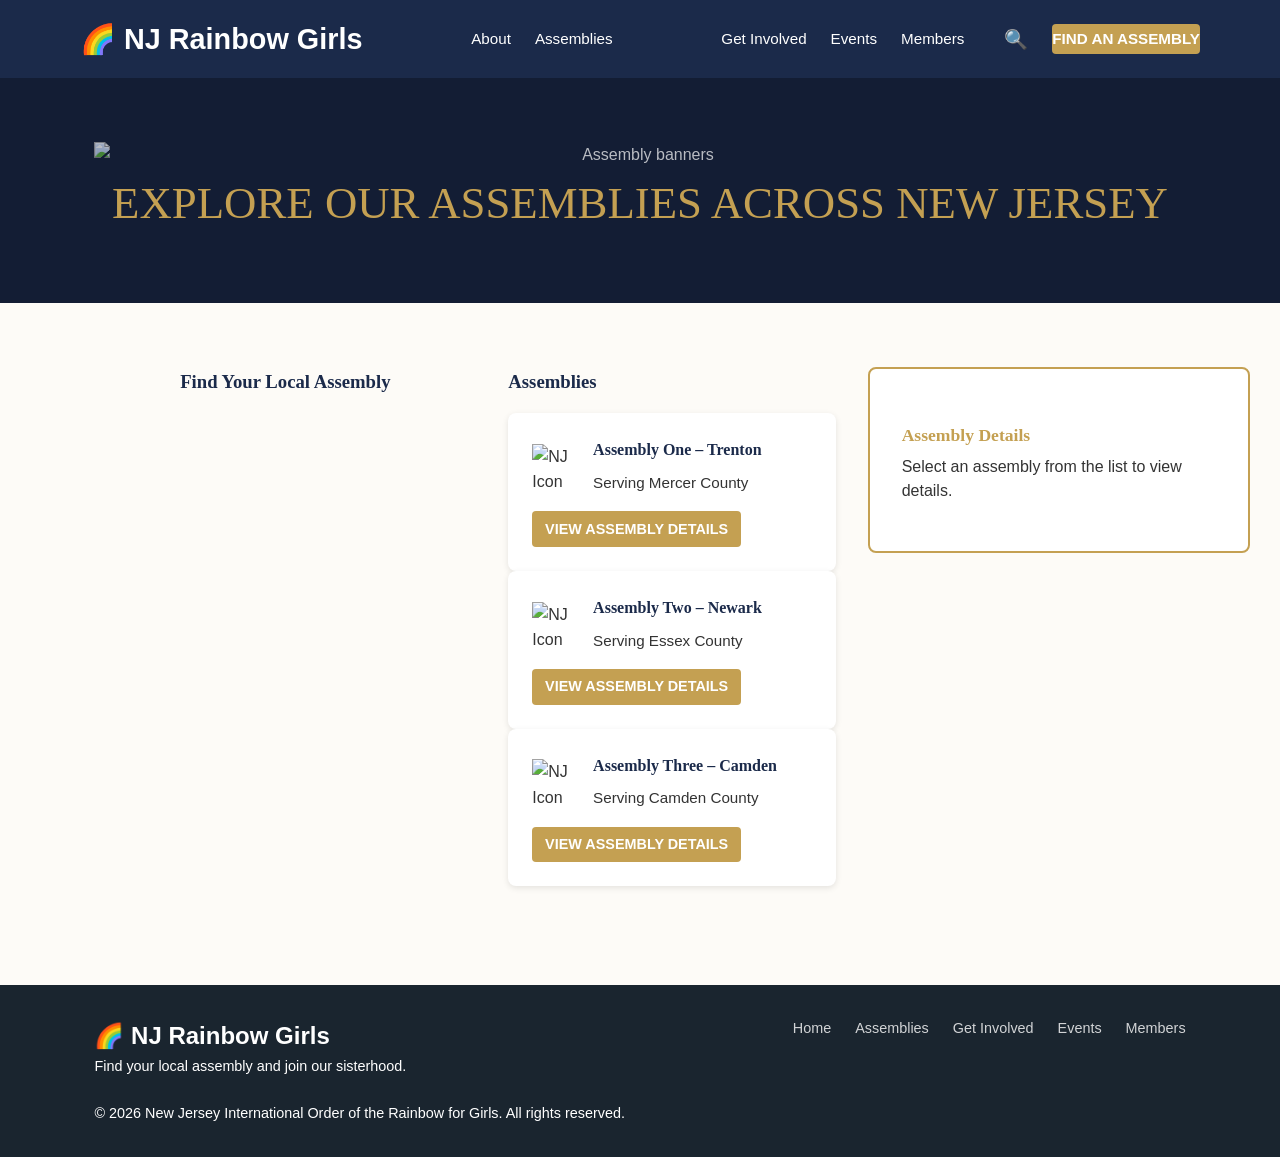
==== assemblies.html @ 9fe661dd "Add CSS design system, index.html, assemblies.html, get-involved.html, events.html with replication " ====
<!DOCTYPE html>
<!--
Page: Assemblies Directory ("Explore Our Assemblies Across New Jersey")
Purpose: This file contains the HTML structure for the Assemblies page.
How to replicate in Squarespace 7.1:
1. Header: Same as global header (navy background, centered logo, split nav, search, gold CTA button).
2. Hero Banner: Full Bleed section with background image (assembly banners). Overlay text: Heading 1, serif, gold, centered.
3. Interactive Directory Dashboard: Add a Blank section with 3-column grid (Fluid Engine).
   - Column 1 (35% width): Embed Block. Paste the Mapme iframe code.
   - Column 2 (30% width): Add a stack of Assembly Cards. Each card: Shape Block (white) containing:
        * Image Block (state icon, left-aligned)
        * Text Block (Assembly name, Heading 3, navy)
        * Text Block (location, body, gray)
        * Button Block (gold CTA, "VIEW ASSEMBLY DETAILS")
   - Column 3 (35% width): Shape Block (white background, 2px gold border, rounded corners, padding) containing:
        * Text Blocks for each detail section (THEME, MOTTO, MEETING INFO, SERVICE PROJECTS, CONTACT INFO) with headings (Heading 2 or 3, gold) and body text (gray).
        * Button Block (gold CTA, "JOIN THE JOURNEY") at the bottom.
4. Footer: Same as global footer (dark slate background, white text, logo, nav links, copyright).
5. Mobile: In Fluid Engine mobile editor, stack columns in order: Map -> Assembly Cards -> Details Panel, each 100% width.
-->
<html lang="en">
<head>
<meta charset="UTF-8">
<title>Assemblies Directory – New Jersey International Order of the Rainbow for Girls</title>
<meta name="viewport" content="width=device-width, initial-scale=1.0">
<link rel="stylesheet" href="css/main.css">
</head>
<body>
<header class="site-header">
  <div class="container header-content">
    <div class="logo">
      <span>🌈</span> NJ Rainbow Girls
    </div>
    <nav class="nav-left">
      <a href="index.html">About</a>
      <a href="assemblies.html">Assemblies</a>
    </nav>
    <nav class="nav-right">
      <a href="get-involved.html">Get Involved</a>
      <a href="events.html">Events</a>
      <a href="member-portal.html">Members</a>
      <button class="search-toggle" aria-label="Search">🔍</button>
      <a href="assemblies.html" class="cta-btn">FIND AN ASSEMBLY</a>
    </nav>
  </div>
</header>

<!-- Hero Banner -->
<section class="hero-banner">
  <div class="container">
    <img src="https://source.unsplash.com/random/1600x900?banner,assembly" alt="Assembly banners">
    <div class="hero-title">EXPLORE OUR ASSEMBLIES ACROSS NEW JERSEY</div>
  </div>
</section>

<!-- Interactive Directory Dashboard -->
<section class="section">
  <div class="container">
    <div class="grid-3">
      <!-- Column 1: Mapme Embed -->
      <div>
        <h3 class="mb-2 text-center">Find Your Local Assembly</h3>
        <iframe src="https://viewer.mapme.com/17d68550-7d54-4e70-819b-ab59aa4b1aad"
                width="100%" height="500" style="border:none;" title="Mapme Assembly Locations"></iframe>
      </div>
      
      <!-- Column 2: Assembly Cards -->
      <div>
        <h3 class="mb-2">Assemblies</h3>
        <!-- Repeat for each assembly -->
        <div class="card mb-3">
          <div style="display:flex; align-items:center; gap:0.8rem;">
            <img src="https://via.placeholder.com/48?text=NJ" alt="NJ Icon" class="icon">
            <div>
              <h4>Assembly One – Trenton</h4>
              <p class="mb-1">Serving Mercer County</p>
            </div>
          </div>
          <a href="#" class="btn">VIEW ASSEMBLY DETAILS</a>
        </div>
        <div class="card mb-3">
          <div style="display:flex; align-items:center; gap:0.8rem;">
            <img src="https://via.placeholder.com/48?text=NJ" alt="NJ Icon" class="icon">
            <div>
              <h4>Assembly Two – Newark</h4>
              <p class="mb-1">Serving Essex County</p>
            </div>
          </div>
          <a href="#" class="btn">VIEW ASSEMBLY DETAILS</a>
        </div>
        <div class="card mb-3">
          <div style="display:flex; align-items:center; gap:0.8rem;">
            <img src="https://via.placeholder.com/48?text=NJ" alt="NJ Icon" class="icon">
            <div>
              <h4>Assembly Three – Camden</h4>
              <p class="mb-1">Serving Camden County</p>
            </div>
          </div>
          <a href="#" class="btn">VIEW ASSEMBLY DETAILS</a>
        </div>
      </div>
      
      <!-- Column 3: Assembly Details Panel -->
      <div class="details-panel">
        <h3 class="mb-2">Assembly Details</h3>
        <div id="assembly-details">
          <p>Select an assembly from the list to view details.</p>
        </div>
        <!-- In a real implementation, clicking a card would populate this panel via JS.
             For static mockup, we show placeholder for first assembly. -->
        <div style="display:none;" id="assembly-one-details">
          <p><strong>THEME:</strong> Faith in Action</p>
          <p><strong>MOTTO:</strong> "Together we grow in spirit and service."</p>
          <p><strong>MEETING INFO:</strong> Sundays 2:00 PM – 4:00 PM<br>Trenton Community Center</p>
          <p><strong>SERVICE PROJECTS:</strong> Food drives, Park clean‑ups, Youth mentoring</p>
          <p><strong>CONTACT INFO:</strong> Email: trenton@njiorg.org<br>Phone: (609) 555‑0123</p>
          <a href="#" class="btn-jo">JOIN THE JOURNEY</a>
        </div>
      </div>
    </div>
  </div>
</section>

<footer class="site-footer">
  <div class="container footer-content">
    <div>
      <div class="footer-logo">🌈 NJ Rainbow Girls</div>
      <p>Find your local assembly and join our sisterhood.</p>
    </div>
    <nav>
      <ul class="footer-links">
        <li><a href="index.html">Home</a></li>
        <li><a href="assemblies.html">Assemblies</a></li>
        <li><a href="get-involved.html">Get Involved</a></li>
        <li><a href="events.html">Events</a></li>
        <li><a href="member-portal.html">Members</a></li>
      </ul>
    </nav>
    <div>
      <p>&copy; 2026 New Jersey International Order of the Rainbow for Girls. All rights reserved.</p>
    </div>
  </div>
</footer>
</body>
</html>
---- css/main.css ----
/* Design System for NJ Rainbow Girls Site */
/* This CSS file defines the global design system for the site, including colors, typography, layout utilities, and component styles. */
/* To replicate in Squarespace 7.1: */
/* 1. Go to Design > Site Styles. */
/* 2. Set the following colors: */
/*    - Header Background: #1B2A4A (Navy) */
/*    - Accent 1 (for buttons, borders, highlights): #C4A052 (Gold) */
/*    - Page Background: #FDFBF7 (Light Cream) */
/*    - Footer Background: #1A252F (Dark Slate) */
/*    - Text Color: #333333 (Gray) */
/* 3. Assign fonts: */
/*    - Heading 1, 2, 3: Playfair Display (serif) for gold hero titles and section headings. */
/*    - Body, Navigation: Helvetica Neue, Arial, or similar sans-serif. */
/* 4. Button Style: */
/*    - Background: #C4A052, Text: #FFFFFF, Border Radius: 4px, Hover: darken 10%. */
/*    - Save as a button style (e.g., "Gold CTA"). */
/* 5. Use the utility classes (grid-2, grid-3, etc.) as inspiration for Fluid Engine grid settings. */
/*    - In Fluid Engine, set column widths and gutter to match the percentages (35%, 30%, 35%) or equal fractions as needed. */
/* 6. Card and panel styles can be achieved using Shape Blocks, Image Blocks, Text Blocks, and Button Blocks with matching spacing and border settings. */

/* Color Palette */
:root {
  --navy: #1B2A4A;
  --gold: #C4A052;
  --cream: #FDFBF7;
  --white: #FFFFFF;
  --dark-slate: #1A252F; /* for footer */
  --gray: #333333;
  --light-gray: #F0F0F0;
}

/* Global Styles */
* {
  box-sizing: border-box;
  margin: 0;
  padding: 0;
}

body {
  font-family: 'Helvetica Neue', Arial, sans-serif;
  background-color: var(--cream);
  color: var(--gray);
  line-height: 1.6;
}

a {
  color: inherit;
  text-decoration: none;
}

img {
  max-width: 100%;
  height: auto;
}

/* Typography */
h1, h2, h3, h4, h5, h6 {
  font-family: 'Playfair Display', serif;
  margin-bottom: 0.5em;
  color: var(--navy);
}

/* Serif gold for hero titles */
.hero-title {
  font-family: 'Playfair Display', serif;
  color: var(--gold);
  font-size: 2.8rem;
  text-align: center;
}

/* Container */
.container {
  width: 90%;
  max-width: 1200px;
  margin: 0 auto;
  padding: 0 1rem;
}

/* Header */
.site-header {
  background-color: var(--navy);
  color: var(--white);
  padding: 1rem 0;
  position: sticky;
  top: 0;
  z-index: 1000;
}

.header-content {
  display: flex;
  flex-wrap: wrap;
  align-items: center;
  justify-content: space-between;
}

.logo {
  font-size: 1.8rem;
  font-weight: bold;
  color: var(--white);
  display: flex;
  align-items: center;
  gap: 0.5rem;
}

.logo-img {
  width: 40px;
  height: 40px;
}

/* Nav split */
.nav-left, .nav-right {
  display: flex;
  gap: 1.5rem;
  flex-wrap: wrap;
}

.nav-left a, .nav-right a {
  color: var(--white);
  font-size: 0.95rem;
  padding: 0.2rem 0;
}

/* CTA button */
.cta-btn {
  background-color: var(--gold);
  color: var(--white);
  padding: 0.6rem 1.2rem;
  border-radius: 4px;
  font-weight: 600;
  transition: background 0.3s;
}

.cta-btn:hover {
  background-color: #b38c41; /* slightly darker gold */
}

/* Search toggle */
.search-toggle {
  background: none;
  border: none;
  color: var(--white);
  font-size: 1.2rem;
  cursor: pointer;
  margin-left: 1rem;
}

/* Hero Banner */
.hero-banner {
  position: relative;
  background-color: var(--navy);
  color: var(--white);
  text-align: center;
  padding: 4rem 1rem;
  overflow: hidden;
}

.hero-banner::before {
  content: "";
  position: absolute;
  inset: 0;
  background: rgba(0,0,0,0.3); /* dark overlay */
  z-index: 1;
}

.hero-banner .container {
  position: relative;
  z-index: 2;
}

.hero-banner img {
  width: 100%;
  height: auto;
  display: block;
  opacity: 0.7;
}

/* Section styling */
.section {
  padding: 4rem 1rem;
  background-color: var(--cream);
}

.section.light-bg {
  background-color: var(--cream);
}

.section.dark-bg {
  background-color: var(--navy);
  color: var(--white);
}

/* Grid Utilities */
.grid-2 {
  display: grid;
  grid-template-columns: 1fr 1fr;
  gap: 2rem;
  align-items: start;
}

.grid-3 {
  display: grid;
  grid-template-columns: 35% 30% 35%; /* as per spec */
  gap: 2rem;
  align-items: start;
}

.grid-4 {
  display: grid;
  grid-template-columns: repeat(4, 1fr);
  gap: 1.5rem;
  align-items: start;
}

.grid-6 {
  display: grid;
  grid-template-columns: repeat(auto-fit, minmax(250px, 1fr));
  gap: 1.5rem;
}

/* Card Styles */
.card {
  background-color: var(--white);
  border-radius: 8px;
  padding: 1.5rem;
  box-shadow: 0 2px 6px rgba(0,0,0,0.1);
  transition: transform 0.2s, box-shadow 0.2s;
}

.card:hover {
  transform: translateY(-4px);
  box-shadow: 0 4px 12px rgba(0,0,0,0.15);
}

.card img.icon {
  width: 48px;
  height: 48px;
  object-fit: contain;
  margin-bottom: 0.8rem;
}

.card h3 {
  margin-top: 0;
  margin-bottom: 0.5rem;
  font-size: 1.2rem;
  color: var(--navy);
}

.card p {
  margin-bottom: 1rem;
  font-size: 0.95rem;
  color: var(--gray);
}

.card .btn {
  display: inline-block;
  background-color: var(--gold);
  color: var(--white);
  padding: 0.4rem 0.8rem;
  border-radius: 4px;
  font-size: 0.9rem;
  font-weight: 600;
}

/* Details Panel (gold border) */
.details-panel {
  background-color: var(--white);
  border: 2px solid var(--gold);
  border-radius: 8px;
  padding: 2rem;
}

.details-panel h2 {
  color: var(--gold);
  font-size: 1.8rem;
  margin-bottom: 0.8rem;
}

.details-panel h3 {
  color: var(--gold);
  font-size: 1.1rem;
  margin-top: 1.2rem;
  margin-bottom: 0.4rem;
}

.details-panel p {
  margin-bottom: 1rem;
  line-height: 1.5;
  color: var(--gray);
}

/* Footer */
.site-footer {
  background-color: var(--dark-slate);
  color: var(--white);
  padding: 2rem 1rem;
  font-size: 0.9rem;
}

.footer-content {
  display: flex;
  flex-wrap: wrap;
  justify-content: space-between;
  gap: 1.5rem;
}

.footer-logo {
  font-size: 1.5rem;
  font-weight: bold;
}

.footer-links {
  list-style: none;
  display: flex;
  gap: 1.5rem;
}

.footer-links a {
  color: var(--white);
  opacity: 0.8;
  transition: opacity 0.3s;
}

.footer-links a:hover {
  opacity: 1;
}

/* Responsive Breakpoints */
@media (max-width: 992px) {
  .grid-3 {
    grid-template-columns: 1fr;
  }
  .grid-4 {
    grid-template-columns: repeat(2, 1fr);
  }
}

@media (max-width: 768px) {
  .header-content {
    flex-direction: column;
    gap: 1rem;
  }
  .nav-left, .nav-right {
    justify-content: center;
    width: 100%;
  }
  .nav-right {
    margin-top: 0.5rem;
  }
  .hero-title {
    font-size: 2.2rem;
  }
  .grid-2 {
    grid-template-columns: 1fr;
  }
}

/* Utility Classes */
.text-center { text-align: center; }
.mb-2 { margin-bottom: 1rem; }
.mb-4 { margin-bottom: 2rem; }
.mt-2 { margin-top: 1rem; }
.mt-4 { margin-top: 2rem; }
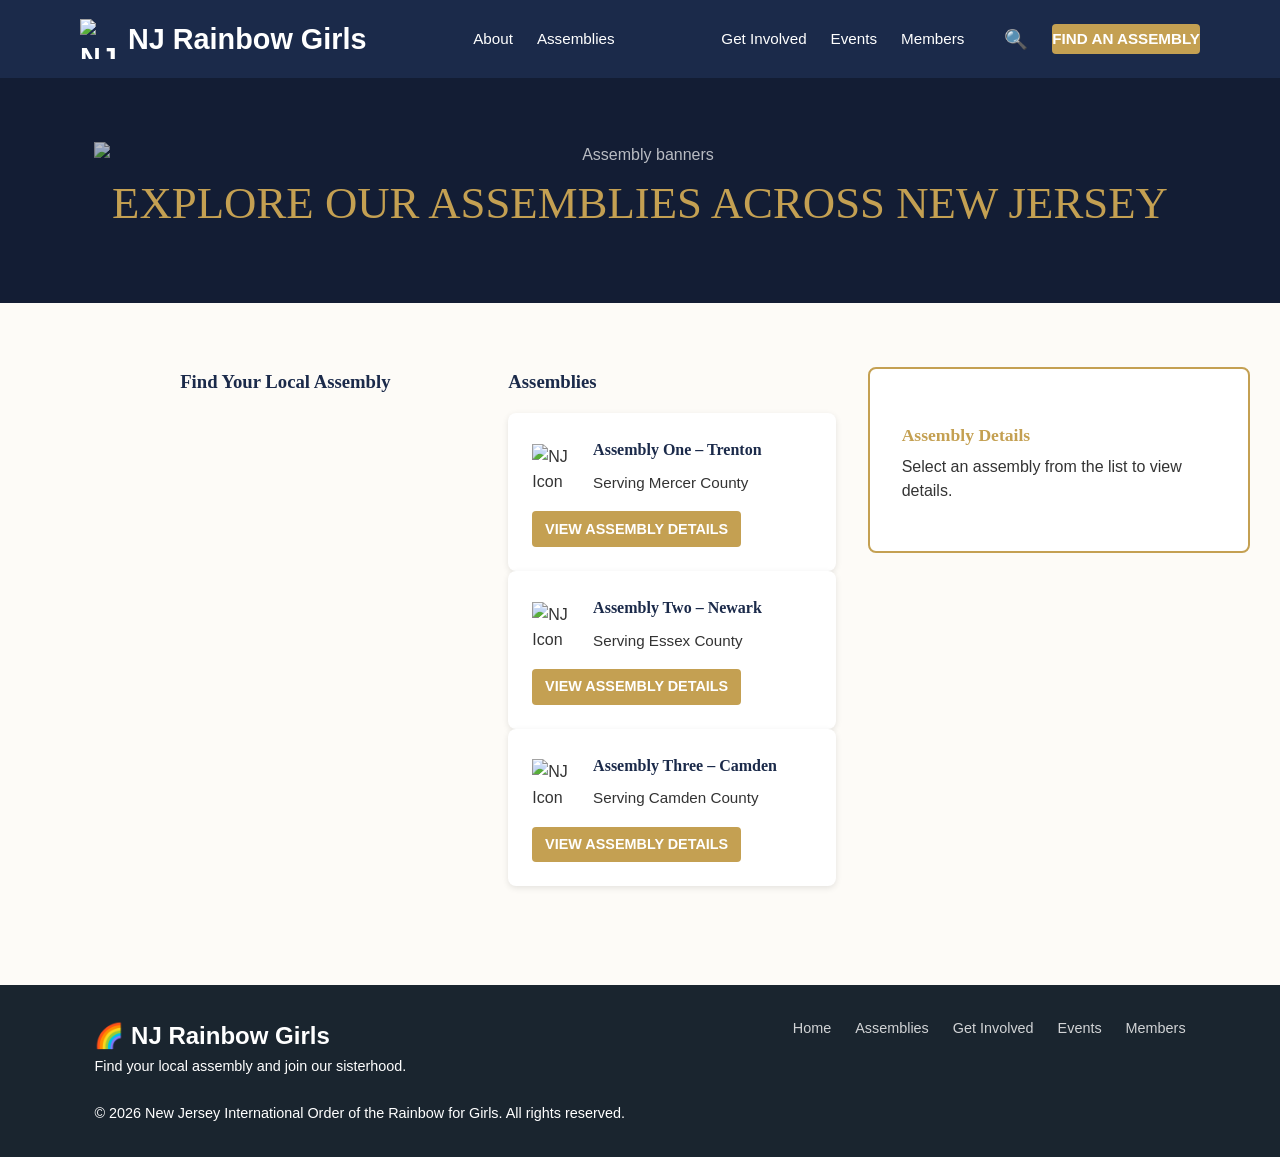
==== commit 51126c06: "Update all pages with current site logo and images, add footer tagline" ====
--- a/assemblies.html
+++ b/assemblies.html
@@ -29,7 +29,9 @@
 <header class="site-header">
   <div class="container header-content">
     <div class="logo">
-      <span>🌈</span> NJ Rainbow Girls
+      <!-- Logo from current site -->
+      <img src="http://static1.squarespace.com/static/501fbb7de4b0483765b7d2bb/t/64f7f50f61ceac5b49341e6f/1693971727463/New+Jersey+Logo+2018_T.png?format=1500w" alt="NJ Rainbow Girls Logo" class="logo-img">
+      <span>NJ Rainbow Girls</span>
     </div>
     <nav class="nav-left">
       <a href="index.html">About</a>
@@ -48,7 +50,8 @@
 <!-- Hero Banner -->
 <section class="hero-banner">
   <div class="container">
-    <img src="https://source.unsplash.com/random/1600x900?banner,assembly" alt="Assembly banners">
+    <!-- Background image from current site -->
+    <img src="https://images.squarespace-cdn.com/content/v1/501fbb7de4b0483765b7d2bb/1566147114849-MKI916PYAXA8QK828NTF/kathy2018.jpg" alt="Assembly banners">
     <div class="hero-title">EXPLORE OUR ASSEMBLIES ACROSS NEW JERSEY</div>
   </div>
 </section>
--- a/css/main.css
+++ b/css/main.css
@@ -359,4 +359,22 @@
 .mb-2 { margin-bottom: 1rem; }
 .mb-4 { margin-bottom: 2rem; }
 .mt-2 { margin-top: 1rem; }
-.mt-4 { margin-top: 2rem; }+.mt-4 { margin-top: 2rem; }
+/* Hero subtitle */
+.hero-subtitle {
+  font-family: 'Playfair Display', serif;
+  color: var(--gold);
+  font-size: 1.8rem;
+  text-align: center;
+  margin-top: 0.5rem;
+}
+
+
+/* Footer tagline */
+.footer .tagline {
+  font-style: italic;
+  color: #ccc;
+  margin-top: 0.5rem;
+  font-size: 0.9rem;
+}
+
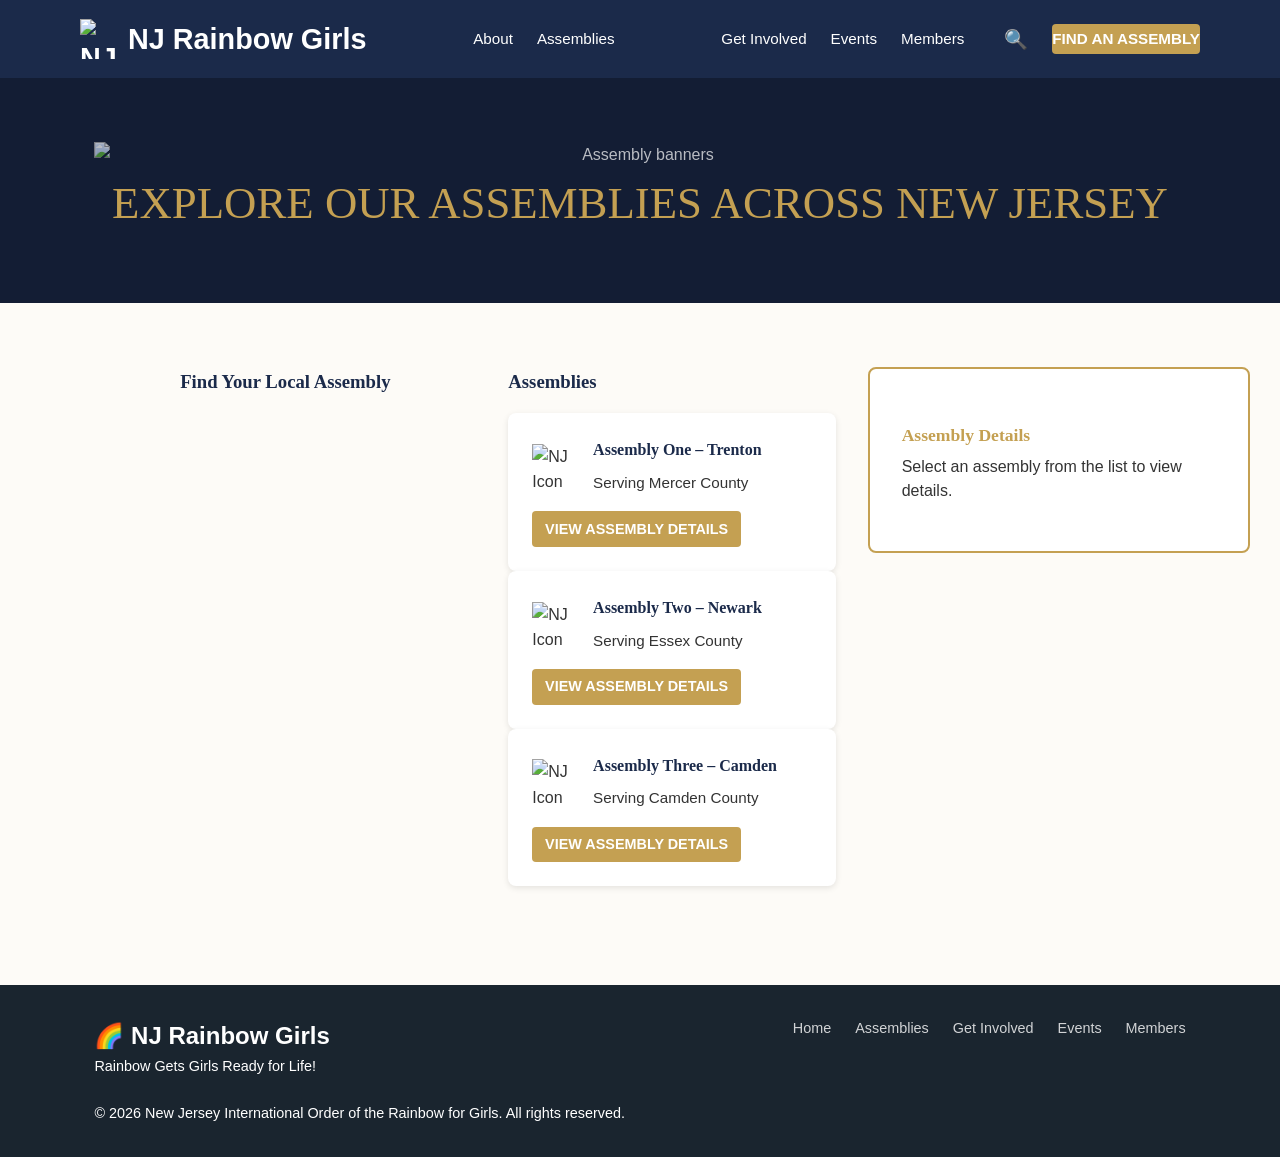
==== commit 79abcfef: "Replace images with stock photos from Unsplash and placeholders, keep current site logo" ====
--- a/assemblies.html
+++ b/assemblies.html
@@ -50,8 +50,8 @@
 <!-- Hero Banner -->
 <section class="hero-banner">
   <div class="container">
-    <!-- Background image from current site -->
-    <img src="https://images.squarespace-cdn.com/content/v1/501fbb7de4b0483765b7d2bb/1566147114849-MKI916PYAXA8QK828NTF/kathy2018.jpg" alt="Assembly banners">
+    <!-- Background image: stock photo of girls group or banners -->
+    <img src="https://images.unsplash.com/photo-1529626455594-4ff0802cfb7e?ixlib=rb-4.0.3&ixid=M3wxMjA3fDB8MHxwaG90by1wYWdlfHx8fGVufDB8fHx8fA%3D%3D&auto=format&fit=crop&w=1600&q=80" alt="Assembly banners">
     <div class="hero-title">EXPLORE OUR ASSEMBLIES ACROSS NEW JERSEY</div>
   </div>
 </section>
@@ -128,7 +128,7 @@
   <div class="container footer-content">
     <div>
       <div class="footer-logo">🌈 NJ Rainbow Girls</div>
-      <p>Find your local assembly and join our sisterhood.</p>
+      <p class="tagline">Rainbow Gets Girls Ready for Life!</p>
     </div>
     <nav>
       <ul class="footer-links">
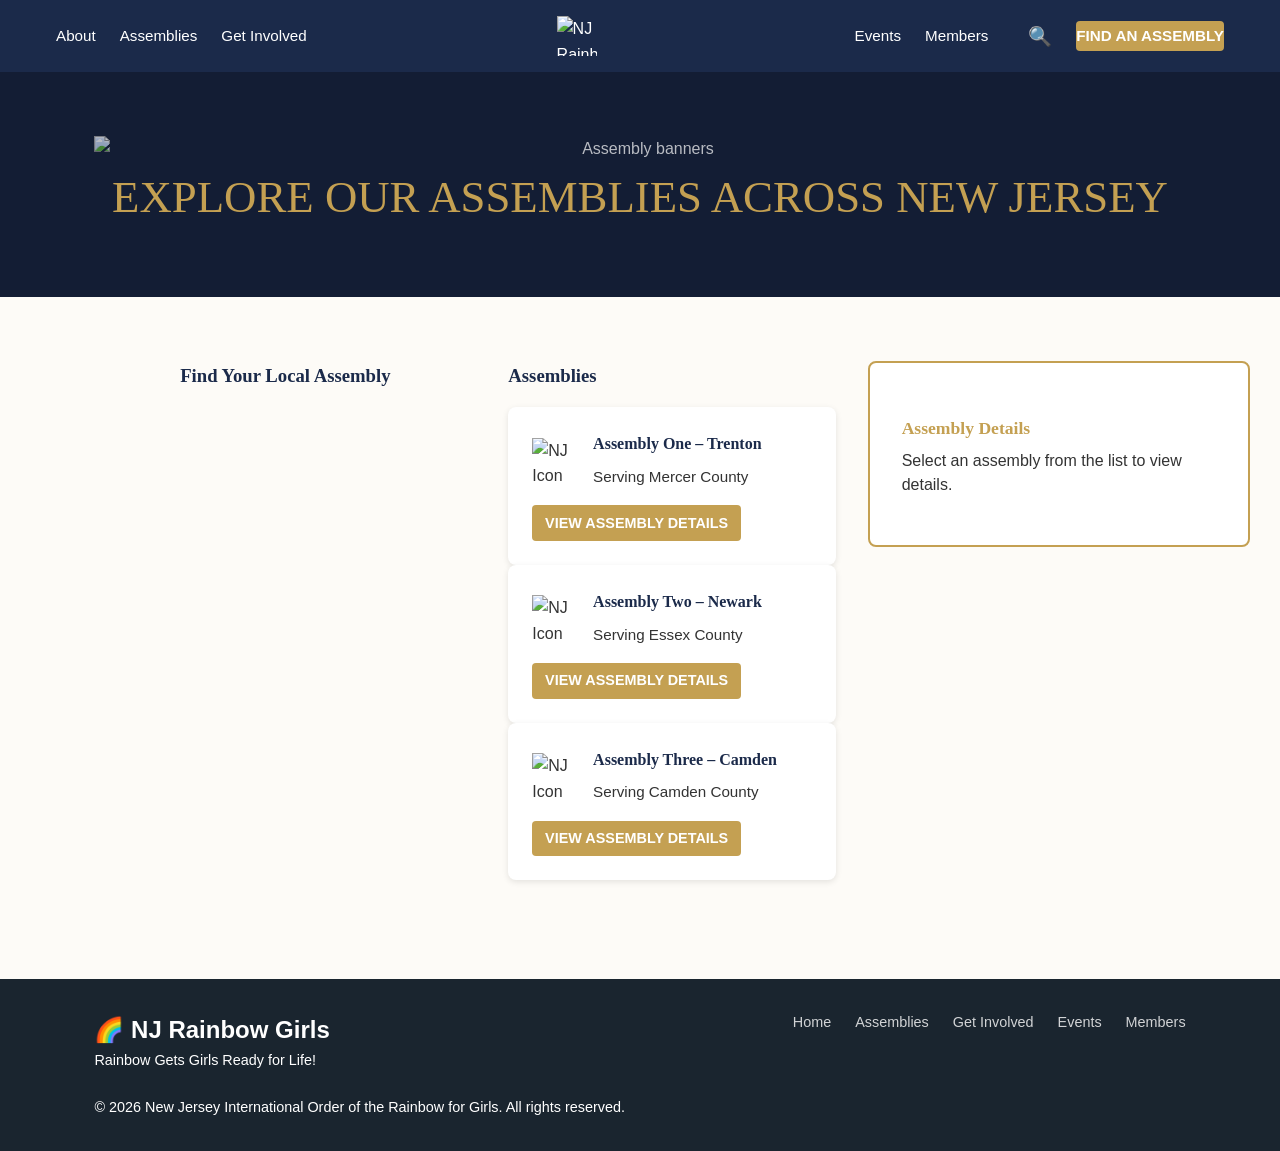
==== commit a96e066b: "Update homepage header and layout to match exact specifications: fixed header with left/center/right" ====
--- a/assemblies.html
+++ b/assemblies.html
@@ -3,8 +3,12 @@
 Page: Assemblies Directory ("Explore Our Assemblies Across New Jersey")
 Purpose: This file contains the HTML structure for the Assemblies page.
 How to replicate in Squarespace 7.1:
-1. Header: Same as global header (navy background, centered logo, split nav, search, gold CTA button).
-2. Hero Banner: Full Bleed section with background image (assembly banners). Overlay text: Heading 1, serif, gold, centered.
+1. Header: Use Site Header settings to set background navy (#1B2A4A), add logo centered, split nav left/right, enable search, add gold CTA button "FIND AN ASSEMBLY".
+   - Left navigation: About, Assemblies, Get Involved
+   - Center: Logo (official Rainbow for Girls emblem)
+   - Right navigation: Events, Members, search icon, gold CTA button "FIND AN ASSEMBLY"
+   - Set header to "Fixed Position" (Sticky) in Site Header settings.
+2. Hero Banner: Add a Full Bleed section with background image (assembly banners). Overlay text: use a Text Block with Heading 1, serif, gold, centered.
 3. Interactive Directory Dashboard: Add a Blank section with 3-column grid (Fluid Engine).
    - Column 1 (35% width): Embed Block. Paste the Mapme iframe code.
    - Column 2 (30% width): Add a stack of Assembly Cards. Each card: Shape Block (white) containing:
@@ -28,17 +32,18 @@
 <body>
 <header class="site-header">
   <div class="container header-content">
-    <div class="logo">
-      <!-- Logo from current site -->
-      <img src="http://static1.squarespace.com/static/501fbb7de4b0483765b7d2bb/t/64f7f50f61ceac5b49341e6f/1693971727463/New+Jersey+Logo+2018_T.png?format=1500w" alt="NJ Rainbow Girls Logo" class="logo-img">
-      <span>NJ Rainbow Girls</span>
-    </div>
+    <!-- Left Navigation -->
     <nav class="nav-left">
       <a href="index.html">About</a>
       <a href="assemblies.html">Assemblies</a>
+      <a href="get-involved.html">Get Involved</a>
     </nav>
+    <!-- Centered Logo -->
+    <div class="logo-center">
+      <img src="http://static1.squarespace.com/static/501fbb7de4b0483765b7d2bb/t/64f7f50f61ceac5b49341e6f/1693971727463/New+Jersey+Logo+2018_T.png?format=1500w" alt="NJ Rainbow Girls Logo" class="logo-img">
+    </div>
+    <!-- Right Navigation -->
     <nav class="nav-right">
-      <a href="get-involved.html">Get Involved</a>
       <a href="events.html">Events</a>
       <a href="member-portal.html">Members</a>
       <button class="search-toggle" aria-label="Search">🔍</button>
--- a/css/main.css
+++ b/css/main.css
@@ -84,27 +84,31 @@
   position: sticky;
   top: 0;
   z-index: 1000;
-}
-
-.header-content {
-  display: flex;
-  flex-wrap: wrap;
+  display: flex;
   align-items: center;
   justify-content: space-between;
-}
-
-.logo {
-  font-size: 1.8rem;
-  font-weight: bold;
-  color: var(--white);
+  flex-wrap: wrap;
+}
+
+.header-content {
+  width: 100%;
   display: flex;
   align-items: center;
-  gap: 0.5rem;
+  justify-content: space-between;
+}
+
+/* Logo centered */
+.logo-center {
+  display: flex;
+  align-items: center;
+  justify-content: center;
+  flex: 1;
 }
 
 .logo-img {
   width: 40px;
   height: 40px;
+  margin-right: 0.5rem;
 }
 
 /* Nav split */
@@ -112,6 +116,7 @@
   display: flex;
   gap: 1.5rem;
   flex-wrap: wrap;
+  align-items: center;
 }
 
 .nav-left a, .nav-right a {
@@ -324,52 +329,6 @@
   opacity: 1;
 }
 
-/* Responsive Breakpoints */
-@media (max-width: 992px) {
-  .grid-3 {
-    grid-template-columns: 1fr;
-  }
-  .grid-4 {
-    grid-template-columns: repeat(2, 1fr);
-  }
-}
-
-@media (max-width: 768px) {
-  .header-content {
-    flex-direction: column;
-    gap: 1rem;
-  }
-  .nav-left, .nav-right {
-    justify-content: center;
-    width: 100%;
-  }
-  .nav-right {
-    margin-top: 0.5rem;
-  }
-  .hero-title {
-    font-size: 2.2rem;
-  }
-  .grid-2 {
-    grid-template-columns: 1fr;
-  }
-}
-
-/* Utility Classes */
-.text-center { text-align: center; }
-.mb-2 { margin-bottom: 1rem; }
-.mb-4 { margin-bottom: 2rem; }
-.mt-2 { margin-top: 1rem; }
-.mt-4 { margin-top: 2rem; }
-/* Hero subtitle */
-.hero-subtitle {
-  font-family: 'Playfair Display', serif;
-  color: var(--gold);
-  font-size: 1.8rem;
-  text-align: center;
-  margin-top: 0.5rem;
-}
-
-
 /* Footer tagline */
 .footer .tagline {
   font-style: italic;
@@ -378,3 +337,43 @@
   font-size: 0.9rem;
 }
 
+/* Responsive Breakpoints */
+@media (max-width: 992px) {
+  .grid-3 {
+    grid-template-columns: 1fr;
+  }
+  .grid-4 {
+    grid-template-columns: repeat(2, 1fr);
+  }
+}
+
+@media (max-width: 768px) {
+  .header-content {
+    /* On mobile, we want to center the logo and have the nav toggle */
+    /* For simplicity, we keep left and right nav but they will wrap */
+    /* The logo-center will take full width and center */
+    .logo-center {
+      justify-content: center;
+    }
+    /* Adjust nav to be under logo or wrap */
+    .nav-left, .nav-right {
+      width: 100%;
+      justify-content: center;
+      margin-top: 0.5rem;
+    }
+    /* Search toggle and CTA button stay in right nav */
+  }
+  .hero-title {
+    font-size: 2.2rem;
+  }
+  .grid-2 {
+    grid-template-columns: 1fr;
+  }
+}
+
+/* Utility Classes */
+.text-center { text-align: center; }
+.mb-2 { margin-bottom: 1rem; }
+.mb-4 { margin-bottom: 2rem; }
+.mt-2 { margin-top: 1rem; }
+.mt-4 { margin-top: 2rem; }
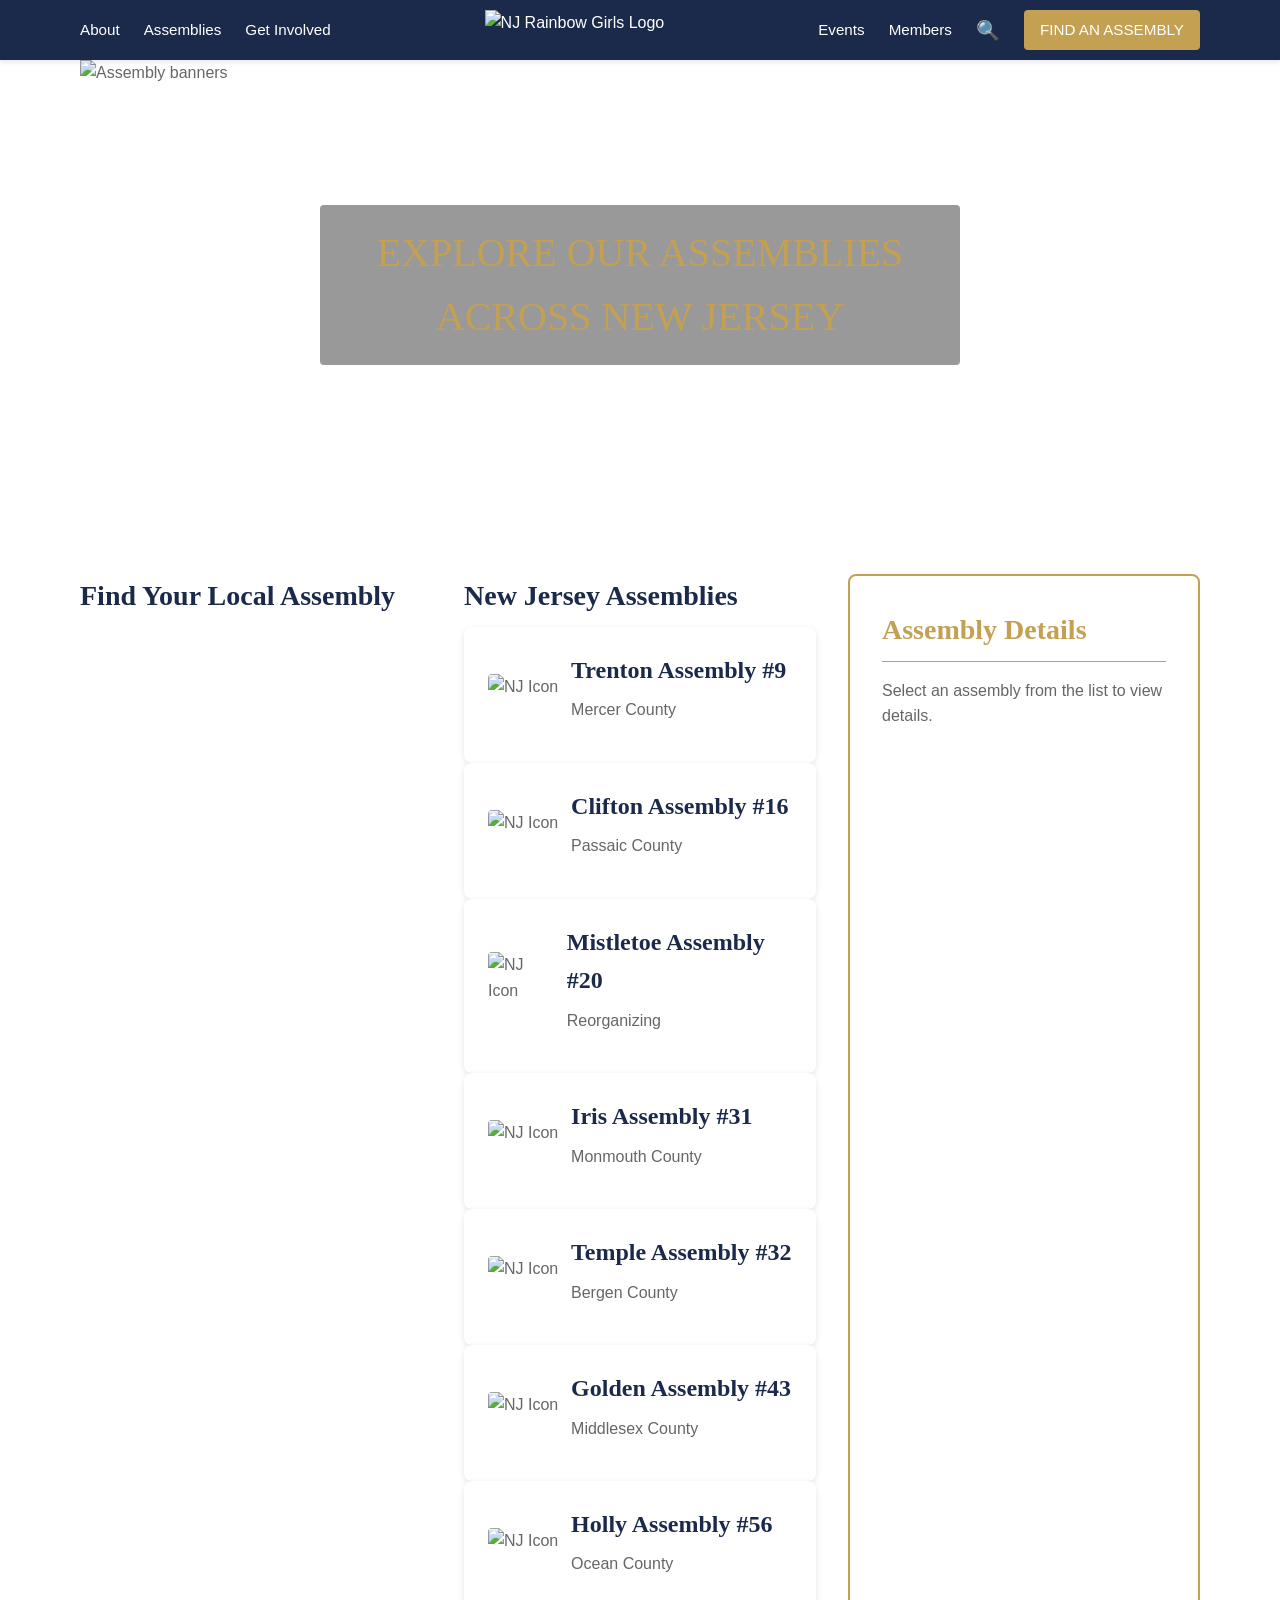
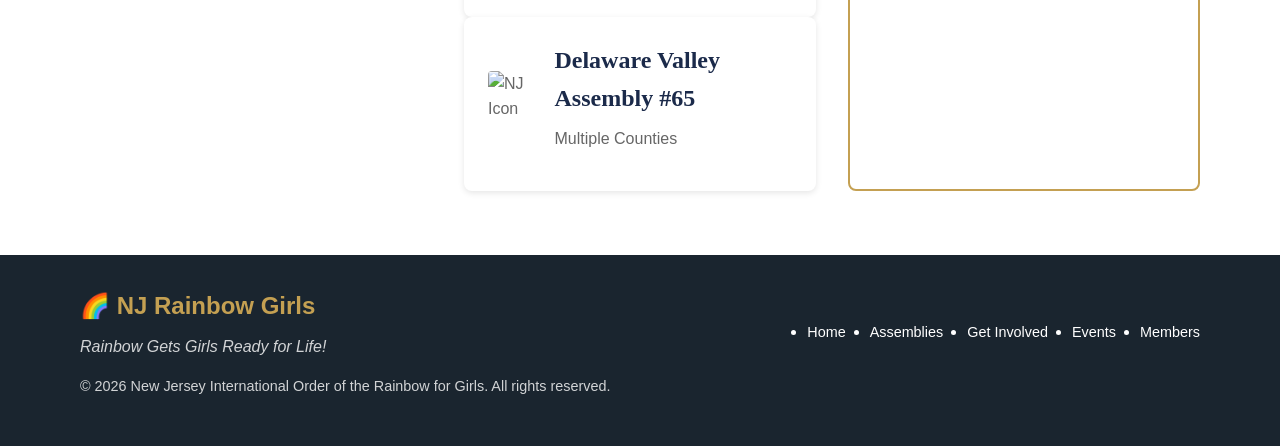
==== commit 3beb8214: "Updated assemblies page with reduced hero banner height and interactive assembly details population;" ====
--- a/assemblies.html
+++ b/assemblies.html
@@ -28,6 +28,31 @@
 <title>Assemblies Directory – New Jersey International Order of the Rainbow for Girls</title>
 <meta name="viewport" content="width=device-width, initial-scale=1.0">
 <link rel="stylesheet" href="css/main.css">
+<style>
+/* Override for hero banner to reduce height */
+.hero-banner {
+  position: relative;
+  overflow: hidden;
+}
+.hero-banner img {
+  height: 50vh;
+  object-fit: cover;
+  width: 100%;
+  display: block;
+}
+.hero-banner .hero-title {
+  position: absolute;
+  top: 50%;
+  left: 50%;
+  transform: translate(-50%, -50%);
+  background: rgba(0,0,0,0.4);
+  color: var(--gold);
+  font-family: 'Playfair Display', serif;
+  font-size: 2.5rem;
+  padding: 1rem 2rem;
+  border-radius: 4px;
+}
+</style>
 </head>
 <body>
 <header class="site-header">
@@ -69,42 +94,98 @@
       <div>
         <h3 class="mb-2 text-center">Find Your Local Assembly</h3>
         <iframe src="https://viewer.mapme.com/17d68550-7d54-4e70-819b-ab59aa4b1aad"
-                width="100%" height="500" style="border:none;" title="Mapme Assembly Locations"></iframe>
+                width="100%" height="400" style="border:none;" title="Mapme Assembly Locations"></iframe>
       </div>
       
       <!-- Column 2: Assembly Cards -->
       <div>
-        <h3 class="mb-2">Assemblies</h3>
-        <!-- Repeat for each assembly -->
-        <div class="card mb-3">
-          <div style="display:flex; align-items:center; gap:0.8rem;">
-            <img src="https://via.placeholder.com/48?text=NJ" alt="NJ Icon" class="icon">
-            <div>
-              <h4>Assembly One – Trenton</h4>
-              <p class="mb-1">Serving Mercer County</p>
-            </div>
-          </div>
-          <a href="#" class="btn">VIEW ASSEMBLY DETAILS</a>
-        </div>
-        <div class="card mb-3">
-          <div style="display:flex; align-items:center; gap:0.8rem;">
-            <img src="https://via.placeholder.com/48?text=NJ" alt="NJ Icon" class="icon">
-            <div>
-              <h4>Assembly Two – Newark</h4>
-              <p class="mb-1">Serving Essex County</p>
-            </div>
-          </div>
-          <a href="#" class="btn">VIEW ASSEMBLY DETAILS</a>
-        </div>
-        <div class="card mb-3">
-          <div style="display:flex; align-items:center; gap:0.8rem;">
-            <img src="https://via.placeholder.com/48?text=NJ" alt="NJ Icon" class="icon">
-            <div>
-              <h4>Assembly Three – Camden</h4>
-              <p class="mb-1">Serving Camden County</p>
-            </div>
-          </div>
-          <a href="#" class="btn">VIEW ASSEMBLY DETAILS</a>
+        <h3 class="mb-2">New Jersey Assemblies</h3>
+        <!-- Trenton Assembly #9 -->
+        <div class="card mb-3 cursor-pointer" data-assembly="trenton9">
+          <div style="display:flex; align-items:center; gap:0.8rem; cursor:pointer;">
+            <img src="https://via.placeholder.com/48?text=NJ" alt="NJ Icon" class="icon">
+            <div>
+              <h4>Trenton Assembly #9</h4>
+              <p class="mb-1">Mercer County</p>
+            </div>
+          </div>
+        </div>
+        
+        <!-- Clifton Assembly #16 -->
+        <div class="card mb-3 cursor-pointer" data-assembly="clifton16">
+          <div style="display:flex; align-items:center; gap:0.8rem; cursor:pointer;">
+            <img src="https://via.placeholder.com/48?text=NJ" alt="NJ Icon" class="icon">
+            <div>
+              <h4>Clifton Assembly #16</h4>
+              <p class="mb-1">Passaic County</p>
+            </div>
+          </div>
+        </div>
+        
+        <!-- Mistletoe Assembly #20 -->
+        <div class="card mb-3 cursor-pointer" data-assembly="mistletoe20">
+          <div style="display:flex; align-items:center; gap:0.8rem; cursor:pointer;">
+            <img src="https://via.placeholder.com/48?text=NJ" alt="NJ Icon" class="icon">
+            <div>
+              <h4>Mistletoe Assembly #20</h4>
+              <p class="mb-1">Reorganizing</p>
+            </div>
+          </div>
+        </div>
+        
+        <!-- Iris Assembly #31 -->
+        <div class="card mb-3 cursor-pointer" data-assembly="iris31">
+          <div style="display:flex; align-items:center; gap:0.8rem; cursor:pointer;">
+            <img src="https://via.placeholder.com/48?text=NJ" alt="NJ Icon" class="icon">
+            <div>
+              <h4>Iris Assembly #31</h4>
+              <p class="mb-1">Monmouth County</p>
+            </div>
+          </div>
+        </div>
+        
+        <!-- Temple Assembly #32 -->
+        <div class="card mb-3 cursor-pointer" data-assembly="temple32">
+          <div style="display:flex; align-items:center; gap:0.8rem; cursor:pointer;">
+            <img src="https://via.placeholder.com/48?text=NJ" alt="NJ Icon" class="icon">
+            <div>
+              <h4>Temple Assembly #32</h4>
+              <p class="mb-1">Bergen County</p>
+            </div>
+          </div>
+        </div>
+        
+        <!-- Golden Assembly #43 -->
+        <div class="card mb-3 cursor-pointer" data-assembly="golden43">
+          <div style="display:flex; align-items:center; gap:0.8rem; cursor:pointer;">
+            <img src="https://via.placeholder.com/48?text=NJ" alt="NJ Icon" class="icon">
+            <div>
+              <h4>Golden Assembly #43</h4>
+              <p class="mb-1">Middlesex County</p>
+            </div>
+          </div>
+        </div>
+        
+        <!-- Holly Assembly #56 -->
+        <div class="card mb-3 cursor-pointer" data-assembly="holly56">
+          <div style="display:flex; align-items:center; gap:0.8rem; cursor:pointer;">
+            <img src="https://via.placeholder.com/48?text=NJ" alt="NJ Icon" class="icon">
+            <div>
+              <h4>Holly Assembly #56</h4>
+              <p class="mb-1">Ocean County</p>
+            </div>
+          </div>
+        </div>
+        
+        <!-- Delaware Valley Assembly #65 -->
+        <div class="card mb-3 cursor-pointer" data-assembly="delval65">
+          <div style="display:flex; align-items:center; gap:0.8rem; cursor:pointer;">
+            <img src="https://via.placeholder.com/48?text=NJ" alt="NJ Icon" class="icon">
+            <div>
+              <h4>Delaware Valley Assembly #65</h4>
+              <p class="mb-1">Multiple Counties</p>
+            </div>
+          </div>
         </div>
       </div>
       
@@ -114,20 +195,333 @@
         <div id="assembly-details">
           <p>Select an assembly from the list to view details.</p>
         </div>
-        <!-- In a real implementation, clicking a card would populate this panel via JS.
-             For static mockup, we show placeholder for first assembly. -->
-        <div style="display:none;" id="assembly-one-details">
-          <p><strong>THEME:</strong> Faith in Action</p>
-          <p><strong>MOTTO:</strong> "Together we grow in spirit and service."</p>
-          <p><strong>MEETING INFO:</strong> Sundays 2:00 PM – 4:00 PM<br>Trenton Community Center</p>
-          <p><strong>SERVICE PROJECTS:</strong> Food drives, Park clean‑ups, Youth mentoring</p>
-          <p><strong>CONTACT INFO:</strong> Email: trenton@njiorg.org<br>Phone: (609) 555‑0123</p>
-          <a href="#" class="btn-jo">JOIN THE JOURNEY</a>
+        
+        <!-- Trenton Assembly #9 Details -->
+        <div style="display:none;" id="trenton9-details">
+          <p><strong>Term:</strong> May - September 2026</p>
+          <p><strong>Worthy Advisor's Term:</strong></p>
+          <p><strong>Theme:</strong> Theater</p>
+          <p><strong>Motto:</strong> Theater is empathy in action</p>
+          <p><strong>Colors:</strong> Red & Gold</p>
+          <p><strong>Mascots:</strong> Comedy & Tragedy Masks</p>
+          <p><strong>Charity:</strong> Graves Disease & Thyroid Foundation</p>
+          <p><strong>Flower:</strong> Red Rose</p>
+          <p><strong>Bible Verse:</strong> Ephesians 5:19</p>
+          <p><strong>Officers:</strong></p>
+          <p>Worthy Advisor: Laura E.</p>
+          <p>Worthy Associate Advisor: Dominque J.</p>
+          <p>Charity: Valerie C.B.</p>
+          <p>Hope: Reagan S.</p>
+          <p>Faith: Jailah A.</p>
+          <p>Recorder: [Position Open]</p>
+          <p>Treasurer: [Position Open]</p>
+          <p>Chaplain: Taylor F.</p>
+          <p>Drill Leader: Charlotte L.</p>
+          <p>Love: Tavishee U.</p>
+          <p>Religion: Emma P.</p>
+          <p>Nature: Ricki S.</p>
+          <p>Immortality: Maddy S.</p>
+          <p>Fidelity: Kaelynn W.</p>
+          <p>Patriotism: Lily S.</p>
+          <p>Service: Tina C.B.</p>
+          <p>Confidential Observer: Roxanne B.</p>
+          <p>Outer Observer: Emily P.</p>
+          <p><strong>Mother Advisor:</strong> Mrs. Christine Storie</p>
+          <hr>
+          <p><strong>Grand Officers from this Assembly:</strong></p>
+          <p>Valerie C.B. - Grand Worthy Advisor</p>
+          <p>Laura E. - Grand Worthy Associate Advisor & Grand Representative to Ohio</p>
+          <p>Roxanne B. - Grand Charity & Grand Representative to New York</p>
+          <p>Dominque J. - Grand Fidelity & Grand Representative to Rhode Island</p>
+          <p>Jailah A. - Grand Representative to Maryland & Virginia</p>
+          <p>Emily P. - [Position Open]</p>
+        </div>
+        
+        <!-- Clifton Assembly #16 Details -->
+        <div style="display:none;" id="clifton16-details">
+          <p><strong>Term:</strong> Reorganizing</p>
+          <p><strong>Assembly Term:</strong></p>
+          <p><strong>Theme:</strong> [To be determined]</p>
+          <p><strong>Motto:</strong> [To be determined]</p>
+          <p><strong>Colors:</strong> [To be determined]</p>
+          <p><strong>Symbol:</strong> [To be determined]</p>
+          <p><strong>Charity:</strong> Shriner’s Children’s Hospital</p>
+          <p><strong>Officers:</strong></p>
+          <p>Worthy Advisor: [Position Open]</p>
+          <p>Worthy Associate Advisor: Mikayla P.</p>
+          <p>Charity (pro tem): Amaya N.</p>
+          <p>Hope: Kaylee D.</p>
+          <p>Faith: Lyla P.</p>
+          <p>Recorder: [Position Open]</p>
+          <p>Treasurer: [Position Open]</p>
+          <p>Chaplain: [Position Open]</p>
+          <p>Drill Leader: [Position Open]</p>
+          <p>Love: Erika L.</p>
+          <p>Religion: Jaelyn P.</p>
+          <p>Nature: Kayleigh C.</p>
+          <p>Immortality: Alyssa H.</p>
+          <p>Fidelity: Kadence D.</p>
+          <p>Patriotism: Kylie K.</p>
+          <p>Service: Skylar D.</p>
+          <p>Confidential Observer: Bianca D.</p>
+          <p>Outer Observer: [Position Open]</p>
+          <p><strong>Mother Advisor:</strong> Ms. Carolyn Hiller</p>
+          <hr>
+          <p><strong>Grand Officers from this Assembly:</strong></p>
+          <p>Kaydence D. - Grand Confidential Observer & Grand Representative to Florida</p>
+          <p>Kaylee D. - Grand Representative to Nebraska & Texas</p>
+        </div>
+        
+        <!-- Mistletoe Assembly #20 Details -->
+        <div style="display:none;" id="mistletoe20-details">
+          <p><strong>Term:</strong> May - September 2026</p>
+          <p><strong>Assembly Term:</strong></p>
+          <p><strong>Theme:</strong> Unity Through Rainbow</p>
+          <p><strong>Motto:</strong> Alone we do so little, together we do so much</p>
+          <p><strong>Colors:</strong> Red, Orange, Yellow, Green, Blue, Indigo, Violet</p>
+          <p><strong>Symbol:</strong> Rainbow</p>
+          <p><strong>Charity:</strong> Shriner’s Children’s Hospital</p>
+          <p><strong>Officers:</strong></p>
+          <p>Worthy Advisor: [Position Open]</p>
+          <p>Worthy Associate Advisor: Mikayla P.</p>
+          <p>Charity (pro tem): Amaya N.</p>
+          <p>Hope: Kaylee D.</p>
+          <p>Faith: Lyla P.</p>
+          <p>Recorder: [Position Open]</p>
+          <p>Treasurer: [Position Open]</p>
+          <p>Chaplain: [Position Open]</p>
+          <p>Drill Leader: [Position Open]</p>
+          <p>Love: Erika L.</p>
+          <p>Religion: Jaelyn P.</p>
+          <p>Nature: Kayleigh C.</p>
+          <p>Immortality: Alyssa H.</p>
+          <p>Fidelity: Kadence D.</p>
+          <p>Patriotism: Kylie K.</p>
+          <p>Service: Skylar D.</p>
+          <p>Confidential Observer: Bianca D.</p>
+          <p>Outer Observer: [Position Open]</p>
+          <p><strong>Mother Advisor:</strong> Ms. Carolyn Hiller</p>
+          <hr>
+          <p><strong>Grand Officers from this Assembly:</strong></p>
+          <p>Kaydence D. - Grand Confidential Observer & Grand Representative to Florida</p>
+          <p>Kaylee D. - Grand Representative to Nebraska & Texas</p>
+        </div>
+        
+        <!-- Iris Assembly #31 Details -->
+        <div style="display:none;" id="iris31-details">
+          <p><strong>Term:</strong> May - September 2026</p>
+          <p><strong>Worthy Advisor Term:</strong></p>
+          <p><strong>Theme:</strong> You’re a Beautiful Butterfly</p>
+          <p><strong>Motto:</strong> “You do not just wake up and become the butterfly. Growth is a process.” - Rupi Kaur</p>
+          <p><strong>Colors:</strong> Baby Blue & Sage Green</p>
+          <p><strong>Symbols:</strong> Wings</p>
+          <p><strong>Mascot:</strong> Butterflies</p>
+          <p><strong>Flower:</strong> Yellow & Pink Roses</p>
+          <p><strong>Charity:</strong> Children’s Dyslexia Center</p>
+          <p><strong>Officers:</strong></p>
+          <p>Worthy Advisor: Ariana B.V.</p>
+          <p>Worthy Associate Advisor: Dahlia P.</p>
+          <p>Charity: Meadow P.</p>
+          <p>Hope: Madison C.P.</p>
+          <p>Faith: Grace C.P.</p>
+          <p>Recorder: Sammy A.</p>
+          <p>Treasurer: [Position Open]</p>
+          <p>Chaplain: [Position Open]</p>
+          <p>Drill Leader: [Position Open]</p>
+          <p>Love: [Position Open]</p>
+          <p>Religion: [Position Open]</p>
+          <p>Nature: [Position Open]</p>
+          <p>Immortality: [Position Open]</p>
+          <p>Fidelity: [Position Open]</p>
+          <p>Patriotism: [Position Open]</p>
+          <p>Service: [Position Open]</p>
+          <p>Confidential Observer: Alexandra H.</p>
+          <p>Outer Observer: [Position Open]</p>
+          <p><strong>Mother Advisor:</strong> Mrs. Jeanne Gionfriddo</p>
+          <hr>
+          <p><strong>Grand Officers from this Assembly:</strong></p>
+          <p>Alexandra H. - Grand Hope & Grand Representative to Maryland</p>
+          <p>Grace C.P. - Grand Recorder, Rose Lecture, & Grand Representative to South Carolina</p>
+          <p>Dahlia P. - Grand Chaplain & Grand Representative to Virginia</p>
+          <p>Samantha A. - Grand Love & Grand Representative to Washington/Idaho</p>
+          <p>Madison C.P. - Grand Nature, Grand Historian, & Grand Representative to California</p>
+          <p>Meadow P. - Grand Immortality & Grand Representative to North Carolina</p>
+          <p>Ariana B.V. - Grand Service, Grand Soloist, & Grand Representative to Massachusetts</p>
+        </div>
+        
+        <!-- Temple Assembly #32 Details -->
+        <div style="display:none;" id="temple32-details">
+          <p><strong>Term:</strong> September 2025 - January 2026</p>
+          <p><strong>Assembly’s Term:</strong></p>
+          <p><strong>Motto:</strong> “The Start of a New Chapter”</p>
+          <p><strong>Symbols:</strong> Books & Crafts</p>
+          <p><strong>Colors:</strong> Red, Yellow, Violet</p>
+          <p><strong>Song:</strong> “What It Sounds Like” by HUNTR/X</p>
+          <p><strong>Service Projects:</strong> Children’s Book Collection, Gift Bags for The Valley Hospital Pediatric Unit & Thanksgiving Basket Collection</p>
+          <p><strong>Officers:</strong></p>
+          <p>Worthy Advisor: [Position Open]</p>
+          <p>Worthy Associate Advisor: [Position Open]</p>
+          <p>Charity: [Position Open]</p>
+          <p>Hope: [Position Open]</p>
+          <p>Faith: [Position Open]</p>
+          <p>Recorder: [Position Open]</p>
+          <p>Treasurer: [Position Open]</p>
+          <p>Chaplain: [Position Open]</p>
+          <p>Drill Leader: [Position Open]</p>
+          <p>Love: Audrey C.</p>
+          <p>Religion: [Position Open]</p>
+          <p>Nature: Carabella A.</p>
+          <p>Immortality: [Position Open]</p>
+          <p>Fidelity: [Position Open]</p>
+          <p>Patriotism: [Position Open]</p>
+          <p>Service: Fiona R.</p>
+          <p>Confidential Observer: [Position Open]</p>
+          <p>Outer Observer: [Position Open]</p>
+          <p><strong>Mother Advisor:</strong> Miss Allison Gordon</p>
+        </div>
+        
+        <!-- Golden Assembly #43 Details -->
+        <div style="display:none;" id="golden43-details">
+          <p><strong>Term:</strong> [To be determined]</p>
+          <p><strong>Assembly Term:</strong></p>
+          <p><strong>Theme:</strong> [To be determined]</p>
+          <p><strong>Motto:</strong> [To be determined]</p>
+          <p><strong>Colors:</strong> [To be determined]</p>
+          <p><strong>Bible Verse:</strong> Psalm 37:4</p>
+          <p><strong>Flower:</strong> Narrow-leaved Sundrop</p>
+          <p><strong>Charity Project:</strong> Dyslexia Centers of America</p>
+          <p><strong>Officers:</strong></p>
+          <p>Worthy Advisor: [Position Open]</p>
+          <p>Worthy Associate Advisor: [Position Open]</p>
+          <p>Charity: [Position Open]</p>
+          <p>Hope: [Position Open]</p>
+          <p>Faith: [Position Open]</p>
+          <p>Recorder: [Position Open]</p>
+          <p>Treasurer: [Position Open]</p>
+          <p>Chaplain: [Position Open]</p>
+          <p>Drill Leader: Jocelyn P.</p>
+          <p>Love: Skylar P.</p>
+          <p>Religion: [Position Open]</p>
+          <p>Nature: [Position Open]</p>
+          <p>Immortality: [Position Open]</p>
+          <p>Fidelity: [Position Open]</p>
+          <p>Patriotism: Ainsley F.</p>
+          <p>Service: [Position Open]</p>
+          <p>Confidential Observer: Ameelia C.</p>
+          <p>Outer Observer: [Position Open]</p>
+          <p><strong>Mother Advisor:</strong> Mrs. Colleen Kidwell</p>
+          <hr>
+          <p><strong>Grand Officers from this Assembly:</strong></p>
+          <p>Jocelyn P. - Grand Drill Leader & Grand Representative to Connecticut</p>
+          <p>Michaela S. - Grand Religion & Grand Representative to Nevada</p>
+        </div>
+        
+        <!-- Holly Assembly #56 Details -->
+        <div style="display:none;" id="holly56-details">
+          <p><strong>Term:</strong> May - September 2026</p>
+          <p><strong>Assembly Term:</strong></p>
+          <p><strong>Theme:</strong> [To be determined]</p>
+          <p><strong>Motto:</strong> [To be determined]</p>
+          <p><strong>Colors:</strong> [To be determined]</p>
+          <p><strong>Symbol:</strong> [To be determined]</p>
+          <p><strong>Flower:</strong> [To be determined]</p>
+          <p><strong>Charity Project:</strong> Dyslexia Centers of America</p>
+          <p><strong>Officers:</strong></p>
+          <p>Worthy Advisor: [Position Open]</p>
+          <p>Worthy Associate Advisor: [Position Open]</p>
+          <p>Charity: [Position Open]</p>
+          <p>Hope: [Position Open]</p>
+          <p>Faith: [Position Open]</p>
+          <p>Recorder: [Position Open]</p>
+          <p>Treasurer: [Position Open]</p>
+          <p>Chaplain: [Position Open]</p>
+          <p>Drill Leader: Jocelyn P.</p>
+          <p>Love: Skylar P.</p>
+          <p>Religion: [Position Open]</p>
+          <p>Nature: [Position Open]</p>
+          <p>Immortality: [Position Open]</p>
+          <p>Fidelity: [Position Open]</p>
+          <p>Patriotism: Ainsley F.</p>
+          <p>Service: [Position Open]</p>
+          <p>Confidential Observer: Ameelia C.</p>
+          <p>Outer Observer: [Position Open]</p>
+          <p><strong>Mother Advisor:</strong> Mrs. Colleen Kidwell</p>
+          <hr>
+          <p><strong>Grand Officers from this Assembly:</strong></p>
+          <p>Jocelyn P. - Grand Drill Leader & Grand Representative to Connecticut</p>
+          <p>Michaela S. - Grand Religion & Grand Representative to Nevada</p>
+        </div>
+        
+        <!-- Delaware Valley Assembly #65 Details -->
+        <div style="display:none;" id="delval65-details">
+          <p><strong>Term:</strong> January - May 2025</p>
+          <p><strong>Assembly Term:</strong></p>
+          <p><strong>Theme:</strong> Moana</p>
+          <p><strong>Motto:</strong> “Be True to Yourself and Follow Your Dreams”</p>
+          <p><strong>Symbol:</strong> Seashell</p>
+          <p><strong>Mascot:</strong> Pua, Loyal Pet Pig</p>
+          <p><strong>Flower:</strong> Pink Plumeria</p>
+          <p><strong>Colors:</strong> Ocean Blue, Red</p>
+          <p><strong>Charity Project:</strong> Veterans</p>
+          <p><strong>Service Project:</strong> Soda Can Tabs for Shriner’s Shepherds</p>
+          <p><strong>Song:</strong> “An Innocent Warrior” by Matthew Ineleo</p>
+          <p><strong>Bible Verse:</strong> Psalm 32:6-11</p>
+          <p><strong>Officers:</strong></p>
+          <p>Worthy Advisor: [Position Open]</p>
+          <p>Worthy Associate Advisor: [Position Open]</p>
+          <p>Charity: [Position Open]</p>
+          <p>Hope: [Position Open]</p>
+          <p>Faith: [Position Open]</p>
+          <p>Recorder: [Position Open]</p>
+          <p>Treasurer: [Position Open]</p>
+          <p>Chaplain: [Position Open]</p>
+          <p>Drill Leader: [Position Open]</p>
+          <p>Love: Faithanne B.</p>
+          <p>Religion: [Position Open]</p>
+          <p>Nature: [Position Open]</p>
+          <p>Immortality: [Position Open]</p>
+          <p>Fidelity: [Position Open]</p>
+          <p>Patriotism: Kylie A.</p>
+          <p>Service: [Position Open]</p>
+          <p>Confidential Observer: [Position Open]</p>
+          <p>Outer Observer: [Position Open]</p>
+          <p><strong>Mother Advisor:</strong> Mrs. Heather Shoppas</p>
+          <hr>
+          <p><strong>Grand Officers from this Assembly:</strong></p>
+          <p>Faithanne B. - Grand Treasurer, Rose Dad Talk, & Grand Representative to Louisiana</p>
+          <p>Jadyn T. - Grand Fidelity & Grand Representative to New Mexico</p>
         </div>
       </div>
     </div>
   </div>
 </section>
+
+<script>
+// Simple script to show assembly details when a card is clicked
+document.addEventListener('DOMContentLoaded', function() {
+  const cards = document.querySelectorAll('.card[data-assembly]');
+  const detailsContainer = document.getElementById('assembly-details');
+  
+  cards.forEach(card => {
+    card.addEventListener('click', function() {
+      // Hide all detail panels
+      document.querySelectorAll('[id$="-details"]').forEach(el => {
+        el.style.display = 'none';
+      });
+      // Remove active class from all cards
+      cards.forEach(c => c.classList.remove('active'));
+      // Show the selected assembly details
+      const assemblyId = this.getAttribute('data-assembly');
+      const detailsDiv = document.getElementById(assemblyId + '-details');
+      if (detailsDiv) {
+        detailsDiv.style.display = 'block';
+        detailsContainer.insertAdjacentElement('afterend', detailsDiv);
+        this.classList.add('active');
+      }
+    });
+  });
+});
+</script>
 
 <footer class="site-footer">
   <div class="container footer-content">
--- a/css/main.css
+++ b/css/main.css
@@ -1,71 +1,67 @@
 /* Design System for NJ Rainbow Girls Site */
 /* This CSS file defines the global design system for the site, including colors, typography, layout utilities, and component styles. */
 /* To replicate in Squarespace 7.1: */
-/* 1. Go to Design > Site Styles. */
-/* 2. Set the following colors: */
-/*    - Header Background: #1B2A4A (Navy) */
-/*    - Accent 1 (for buttons, borders, highlights): #C4A052 (Gold) */
-/*    - Page Background: #FDFBF7 (Light Cream) */
-/*    - Footer Background: #1A252F (Dark Slate) */
-/*    - Text Color: #333333 (Gray) */
-/* 3. Assign fonts: */
-/*    - Heading 1, 2, 3: Playfair Display (serif) for gold hero titles and section headings. */
-/*    - Body, Navigation: Helvetica Neue, Arial, or similar sans-serif. */
-/* 4. Button Style: */
-/*    - Background: #C4A052, Text: #FFFFFF, Border Radius: 4px, Hover: darken 10%. */
-/*    - Save as a button style (e.g., "Gold CTA"). */
-/* 5. Use the utility classes (grid-2, grid-3, etc.) as inspiration for Fluid Engine grid settings. */
-/*    - In Fluid Engine, set column widths and gutter to match the percentages (35%, 30%, 35%) or equal fractions as needed. */
-/* 6. Card and panel styles can be achieved using Shape Blocks, Image Blocks, Text Blocks, and Button Blocks with matching spacing and border settings. */
-
-/* Color Palette */
+/* 1. Colors: Set the exact hex values in Site Styles --> */
+/* :root { */
+/*   --navy: #1B2A4A; */
+/*   --gold: #C4A052; */
+/*   --cream: #FDFBF7; */
+/*   --white: #FFFFFF; */
+/*   --dark-slate: #1A252F; */
+/* } */
+/* 2. Typography: Assign serif font (e.g., Playfair Display) to headings, sans-serif (e.g., Helvetica Neue) to body. */
+/* 3. Layout: Use the utility classes (container, grid-x, etc.) or create equivalents in Squarespace. */
+/* 4. Components: Button, card, hero-banner, etc. can be styled using Site Styles or custom CSS via Code Injection. */
 :root {
   --navy: #1B2A4A;
   --gold: #C4A052;
   --cream: #FDFBF7;
   --white: #FFFFFF;
-  --dark-slate: #1A252F; /* for footer */
-  --gray: #333333;
-  --light-gray: #F0F0F0;
-}
-
-/* Global Styles */
+  --dark-slate: #1A252F;
+  --gray-light: #E0E0E0;
+  --gray-medium: #CCCCCC;
+  --gray-dark: #666666;
+}
+
+/* Base styles */
 * {
-  box-sizing: border-box;
   margin: 0;
   padding: 0;
+  box-sizing: border-box;
 }
 
 body {
   font-family: 'Helvetica Neue', Arial, sans-serif;
-  background-color: var(--cream);
-  color: var(--gray);
   line-height: 1.6;
-}
-
-a {
-  color: inherit;
-  text-decoration: none;
-}
-
-img {
-  max-width: 100%;
-  height: auto;
-}
-
-/* Typography */
+  color: var(--gray-dark);
+  background-color: var(--white);
+}
+
 h1, h2, h3, h4, h5, h6 {
   font-family: 'Playfair Display', serif;
-  margin-bottom: 0.5em;
   color: var(--navy);
-}
-
-/* Serif gold for hero titles */
-.hero-title {
-  font-family: 'Playfair Display', serif;
-  color: var(--gold);
-  font-size: 2.8rem;
-  text-align: center;
+  margin-top: 0;
+  margin-bottom: 0.5rem;
+}
+
+h1 { font-size: 2.5rem; }
+h2 { font-size: 2rem; }
+h3 { font-size: 1.75rem; }
+h4 { font-size: 1.5rem; }
+h5 { font-size: 1.25rem; }
+h6 { font-size: 1rem; }
+
+p {
+  margin-bottom: 1rem;
+}
+
+a {
+  color: var(--navy);
+  text-decoration: none;
+}
+a:hover {
+  color: var(--gold);
+  text-decoration: underline;
 }
 
 /* Container */
@@ -80,300 +76,268 @@
 .site-header {
   background-color: var(--navy);
   color: var(--white);
-  padding: 1rem 0;
-  position: sticky;
+  position: fixed;
   top: 0;
+  left: 0;
+  right: 0;
   z-index: 1000;
+  box-shadow: 0 2px 5px rgba(0,0,0,0.1);
+  height: 60px;
+}
+.site-header .header-content {
   display: flex;
   align-items: center;
   justify-content: space-between;
-  flex-wrap: wrap;
-}
-
-.header-content {
-  width: 100%;
-  display: flex;
+  height: 100%;
+  padding: 0 1rem;
+}
+.site-header .nav-left,
+.site-header .nav-right {
+  display: flex;
+  gap: 1.5rem;
   align-items: center;
-  justify-content: space-between;
-}
-
-/* Logo centered */
-.logo-center {
+}
+.site-header .nav-left a,
+.site-header .nav-right a {
+  color: var(--white);
+  font-size: 0.95rem;
+}
+.site-header .nav-left a:hover,
+.site-header .nav-right a:hover {
+  color: var(--gold);
+}
+.site-header .logo-center {
   display: flex;
   align-items: center;
   justify-content: center;
-  flex: 1;
-}
-
-.logo-img {
-  width: 40px;
+}
+.site-header .logo-img {
   height: 40px;
-  margin-right: 0.5rem;
-}
-
-/* Nav split */
-.nav-left, .nav-right {
-  display: flex;
-  gap: 1.5rem;
-  flex-wrap: wrap;
-  align-items: center;
-}
-
-.nav-left a, .nav-right a {
-  color: var(--white);
-  font-size: 0.95rem;
-  padding: 0.2rem 0;
-}
-
-/* CTA button */
-.cta-btn {
-  background-color: var(--gold);
-  color: var(--white);
-  padding: 0.6rem 1.2rem;
-  border-radius: 4px;
-  font-weight: 600;
-  transition: background 0.3s;
-}
-
-.cta-btn:hover {
-  background-color: #b38c41; /* slightly darker gold */
-}
-
-/* Search toggle */
-.search-toggle {
+  width: auto;
+}
+.site-header .search-toggle {
   background: none;
   border: none;
   color: var(--white);
   font-size: 1.2rem;
   cursor: pointer;
-  margin-left: 1rem;
+}
+.site-header .cta-btn {
+  background-color: var(--gold);
+  color: var(--white);
+  border: none;
+  padding: 0.5rem 1rem;
+  border-radius: 4px;
+  font-size: 0.9rem;
+  cursor: pointer;
+}
+.site-header .cta-btn:hover {
+  background-color: #b08943; /* slightly darker gold */
 }
 
 /* Hero Banner */
 .hero-banner {
   position: relative;
-  background-color: var(--navy);
-  color: var(--white);
-  text-align: center;
-  padding: 4rem 1rem;
   overflow: hidden;
-}
-
-.hero-banner::before {
-  content: "";
-  position: absolute;
-  inset: 0;
-  background: rgba(0,0,0,0.3); /* dark overlay */
-  z-index: 1;
-}
-
-.hero-banner .container {
-  position: relative;
-  z-index: 2;
-}
-
+  margin-top: 60px; /* offset for fixed header */
+}
 .hero-banner img {
   width: 100%;
-  height: auto;
+  height: 50vh; /* Reduced height to not take up too much room */
+  object-fit: cover;
   display: block;
-  opacity: 0.7;
-}
-
-/* Section styling */
+}
+.hero-banner .hero-title {
+  position: absolute;
+  top: 50%;
+  left: 50%;
+  transform: translate(-50%, -50%);
+  background: rgba(0,0,0,0.4);
+  color: var(--gold);
+  font-family: 'Playfair Display', serif;
+  font-size: 2.5rem;
+  padding: 1rem 2rem;
+  border-radius: 4px;
+  text-align: center;
+}
+.hero-banner .hero-subtitle {
+  position: absolute;
+  top: 60%;
+  left: 50%;
+  transform: translate(-50%, -50%);
+  background: rgba(0,0,0,0.4);
+  color: var(--gold);
+  font-family: 'Playfair Display', serif;
+  font-size: 1.5rem;
+  padding: 0.5rem 1.5rem;
+  border-radius: 4px;
+  text-align: center;
+  max-width: 80%;
+}
+
+/* Section */
 .section {
-  padding: 4rem 1rem;
-  background-color: var(--cream);
-}
-
-.section.light-bg {
-  background-color: var(--cream);
-}
-
-.section.dark-bg {
-  background-color: var(--navy);
-  color: var(--white);
-}
-
-/* Grid Utilities */
-.grid-2 {
-  display: grid;
-  grid-template-columns: 1fr 1fr;
-  gap: 2rem;
-  align-items: start;
-}
-
-.grid-3 {
-  display: grid;
-  grid-template-columns: 35% 30% 35%; /* as per spec */
-  gap: 2rem;
-  align-items: start;
-}
-
-.grid-4 {
-  display: grid;
-  grid-template-columns: repeat(4, 1fr);
-  gap: 1.5rem;
-  align-items: start;
-}
-
-.grid-6 {
-  display: grid;
-  grid-template-columns: repeat(auto-fit, minmax(250px, 1fr));
-  gap: 1.5rem;
-}
-
-/* Card Styles */
+  padding: 4rem 0;
+}
+.section .container > h2 {
+  text-align: center;
+  margin-bottom: 2rem;
+}
+
+/* Grid System */
+.grid-2 { display: grid; grid-template-columns: repeat(2, 1fr); gap: 2rem; }
+.grid-3 { display: grid; grid-template-columns: repeat(3, 1fr); gap: 2rem; }
+.grid-4 { display: grid; grid-template-columns: repeat(4, 1fr); gap: 2rem; }
+.grid-6 { display: grid; grid-template-columns: repeat(6, 1fr); gap: 2rem; }
+
+@media (max-width: 1024px) {
+  .grid-4 { grid-template-columns: repeat(2, 1fr); }
+  .grid-6 { grid-template-columns: repeat(3, 1fr); }
+}
+@media (max-width: 768px) {
+  .grid-2, .grid-3, .grid-4, .grid-6 { grid-template-columns: 1fr; }
+}
+
+/* Card */
 .card {
   background-color: var(--white);
   border-radius: 8px;
+  box-shadow: 0 2px 6px rgba(0,0,0,0.1);
   padding: 1.5rem;
-  box-shadow: 0 2px 6px rgba(0,0,0,0.1);
   transition: transform 0.2s, box-shadow 0.2s;
 }
-
 .card:hover {
-  transform: translateY(-4px);
-  box-shadow: 0 4px 12px rgba(0,0,0,0.15);
-}
-
-.card img.icon {
-  width: 48px;
-  height: 48px;
-  object-fit: contain;
-  margin-bottom: 0.8rem;
-}
-
-.card h3 {
-  margin-top: 0;
-  margin-bottom: 0.5rem;
-  font-size: 1.2rem;
-  color: var(--navy);
-}
-
-.card p {
+  transform: translateY(-5px);
+  box-shadow: 0 5px 15px rgba(0,0,0,0.15);
+}
+.card.text-center { text-align: center; }
+
+/* Image styling in cards */
+.card img {
+  max-width: 100%;
+  height: auto;
+  border-radius: 4px;
   margin-bottom: 1rem;
-  font-size: 0.95rem;
-  color: var(--gray);
-}
-
-.card .btn {
+}
+.card img.circle {
+  width: 80px;
+  height: 80px;
+  object-fit: cover;
+  border-radius: 50%;
+  margin: 0 auto 1rem;
+  display: block;
+}
+
+/* Button */
+.btn {
   display: inline-block;
   background-color: var(--gold);
   color: var(--white);
-  padding: 0.4rem 0.8rem;
-  border-radius: 4px;
+  padding: 0.5rem 1rem;
+  border-radius: 4px;
+  text-decoration: none;
   font-size: 0.9rem;
-  font-weight: 600;
-}
-
-/* Details Panel (gold border) */
+  border: none;
+  cursor: pointer;
+  transition: background-color 0.2s;
+}
+.btn:hover {
+  background-color: #b08943;
+}
+.btn-outline {
+  background-color: transparent;
+  border: 2px solid var(--gold);
+  color: var(--gold);
+}
+.btn-outline:hover {
+  background-color: var(--gold);
+  color: var(--white);
+}
+
+/* List styling */
+.list-unstyled {
+  list-style: none;
+  padding: 0;
+}
+.list-unstyled li {
+  margin-bottom: 0.5rem;
+}
+
+/* Footer */
+.site-footer {
+  background-color: var(--dark-slate);
+  color: var(--white);
+  padding: 2rem 0;
+}
+.site-footer .footer-content {
+  display: flex;
+  flex-wrap: wrap;
+  justify-content: space-between;
+  align-items: center;
+}
+.site-footer .footer-logo {
+  font-size: 1.5rem;
+  font-weight: bold;
+  color: var(--gold);
+}
+.site-footer .tagline {
+  font-style: italic;
+  opacity: 0.8;
+  margin-top: 0.5rem;
+}
+.site-footer .footer-links {
+  display: flex;
+  gap: 1.5rem;
+  flex-wrap: wrap;
+}
+.site-footer .footer-links a {
+  color: var(--white);
+  font-size: 0.9rem;
+}
+.site-footer .footer-links a:hover {
+  color: var(--gold);
+}
+.site-footer .footer-content > div:last-child {
+  text-align: right;
+  font-size: 0.9rem;
+  opacity: 0.8;
+}
+
+/* Details panel */
 .details-panel {
   background-color: var(--white);
   border: 2px solid var(--gold);
   border-radius: 8px;
   padding: 2rem;
 }
-
-.details-panel h2 {
-  color: var(--gold);
-  font-size: 1.8rem;
-  margin-bottom: 0.8rem;
-}
-
 .details-panel h3 {
   color: var(--gold);
-  font-size: 1.1rem;
-  margin-top: 1.2rem;
-  margin-bottom: 0.4rem;
-}
-
+  border-bottom: 1px solid var(--gold);
+  padding-bottom: 0.5rem;
+  margin-bottom: 1rem;
+}
 .details-panel p {
-  margin-bottom: 1rem;
-  line-height: 1.5;
-  color: var(--gray);
-}
-
-/* Footer */
-.site-footer {
-  background-color: var(--dark-slate);
-  color: var(--white);
-  padding: 2rem 1rem;
-  font-size: 0.9rem;
-}
-
-.footer-content {
-  display: flex;
-  flex-wrap: wrap;
-  justify-content: space-between;
-  gap: 1.5rem;
-}
-
-.footer-logo {
-  font-size: 1.5rem;
-  font-weight: bold;
-}
-
-.footer-links {
-  list-style: none;
-  display: flex;
-  gap: 1.5rem;
-}
-
-.footer-links a {
-  color: var(--white);
-  opacity: 0.8;
-  transition: opacity 0.3s;
-}
-
-.footer-links a:hover {
-  opacity: 1;
-}
-
-/* Footer tagline */
-.footer .tagline {
-  font-style: italic;
-  color: #ccc;
-  margin-top: 0.5rem;
-  font-size: 0.9rem;
-}
-
-/* Responsive Breakpoints */
-@media (max-width: 992px) {
-  .grid-3 {
-    grid-template-columns: 1fr;
-  }
-  .grid-4 {
-    grid-template-columns: repeat(2, 1fr);
-  }
-}
-
+  margin-bottom: 0.5rem;
+}
+.details-panel strong {
+  color: var(--navy);
+}
+.details-panel hr {
+  border: 0;
+  border-top: 1px solid var(--gold);
+  margin: 1.5rem 0;
+}
+
+/* Responsive adjustments */
 @media (max-width: 768px) {
-  .header-content {
-    /* On mobile, we want to center the logo and have the nav toggle */
-    /* For simplicity, we keep left and right nav but they will wrap */
-    /* The logo-center will take full width and center */
-    .logo-center {
-      justify-content: center;
-    }
-    /* Adjust nav to be under logo or wrap */
-    .nav-left, .nav-right {
-      width: 100%;
-      justify-content: center;
-      margin-top: 0.5rem;
-    }
-    /* Search toggle and CTA button stay in right nav */
-  }
-  .hero-title {
-    font-size: 2.2rem;
-  }
-  .grid-2 {
-    grid-template-columns: 1fr;
-  }
-}
-
-/* Utility Classes */
-.text-center { text-align: center; }
-.mb-2 { margin-bottom: 1rem; }
-.mb-4 { margin-bottom: 2rem; }
-.mt-2 { margin-top: 1rem; }
-.mt-4 { margin-top: 2rem; }+  h1 { font-size: 2rem; }
+  h2 { font-size: 1.75rem; }
+  h3 { font-size: 1.5rem; }
+  h4 { font-size: 1.25rem; }
+  .hero-banner .hero-title { font-size: 2rem; }
+  .hero-banner .hero-subtitle { font-size: 1.25rem; }
+  .site-header { height: 50px; }
+  .site-header .logo-img { height: 35px; }
+  .site-header .nav-left, .site-header .nav-right { gap: 1rem; }
+  .site-header .nav-left a, .site-header .nav-right a { font-size: 0.85rem; }
+}
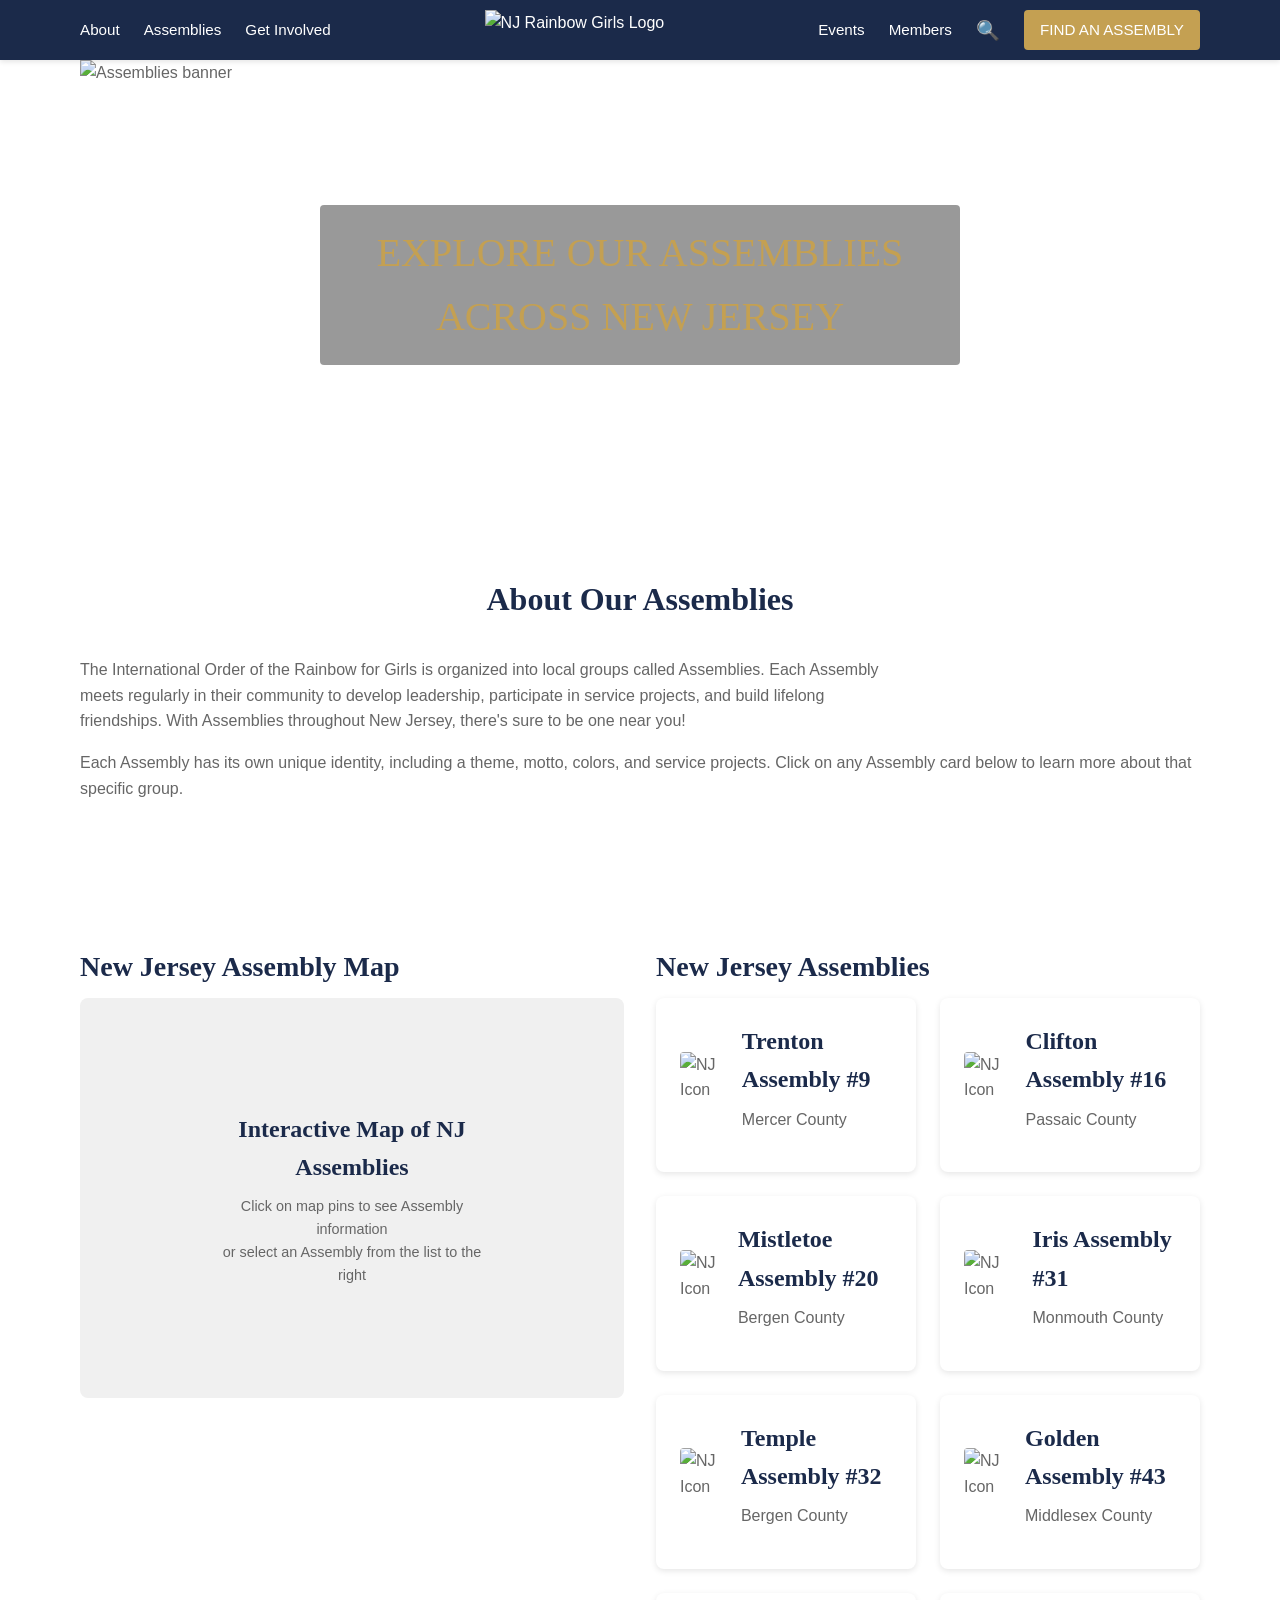
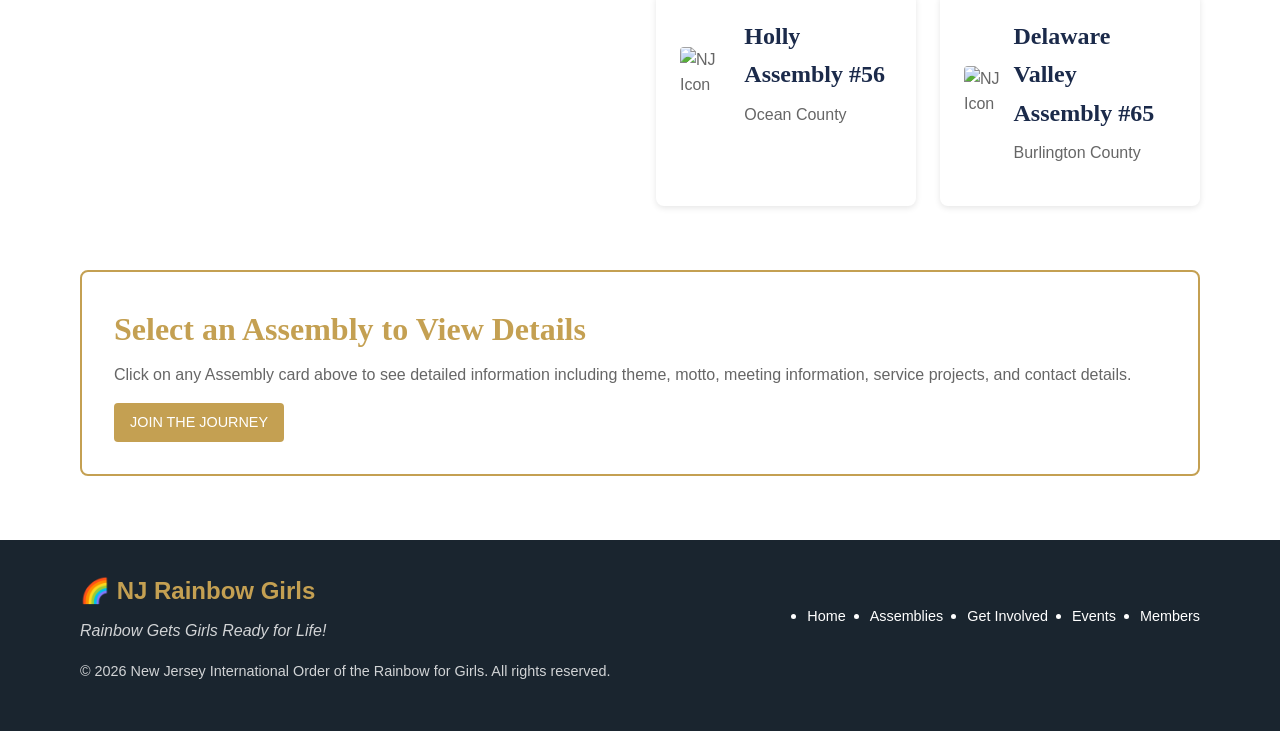
==== commit 66e3dc3c: "Updated assemblies page with custom map (replacing Mapme embed), about section above, and 2-column a" ====
--- a/assemblies.html
+++ b/assemblies.html
@@ -9,18 +9,18 @@
    - Right navigation: Events, Members, search icon, gold CTA button "FIND AN ASSEMBLY"
    - Set header to "Fixed Position" (Sticky) in Site Header settings.
 2. Hero Banner: Add a Full Bleed section with background image (assembly banners). Overlay text: use a Text Block with Heading 1, serif, gold, centered.
-3. Interactive Directory Dashboard: Add a Blank section with 3-column grid (Fluid Engine).
-   - Column 1 (35% width): Embed Block. Paste the Mapme iframe code.
-   - Column 2 (30% width): Add a stack of Assembly Cards. Each card: Shape Block (white) containing:
-        * Image Block (state icon, left-aligned)
-        * Text Block (Assembly name, Heading 3, navy)
-        * Text Block (location, body, gray)
-        * Button Block (gold CTA, "VIEW ASSEMBLY DETAILS")
-   - Column 3 (35% width): Shape Block (white background, 2px gold border, rounded corners, padding) containing:
-        * Text Blocks for each detail section (THEME, MOTTO, MEETING INFO, SERVICE PROJECTS, CONTACT INFO) with headings (Heading 2 or 3, gold) and body text (gray).
-        * Button Block (gold CTA, "JOIN THE JOURNEY") at the bottom.
-4. Footer: Same as global footer (dark slate background, white text, logo, nav links, copyright).
-5. Mobile: In Fluid Engine mobile editor, stack columns in order: Map -> Assembly Cards -> Details Panel, each 100% width.
+3. About the Assemblies Section: Add a Blank section with overview text about the assemblies (full width).
+4. Interactive Directory: Add a Blank section with a custom layout:
+   - Two-column grid layout (Fluid Engine)
+     * Left column (~60%): Custom map interface (replacing Mapme embed)
+     * Right column (~40%): Assembly cards in 2-column grid
+   - Below the two-column grid: Details panel that shows when an assembly is selected (full width)
+5. Footer: Same as global (dark slate background, white text, logo, nav links, copyright).
+6. Mobile: In Fluid Engine mobile editor, stack sections vertically:
+   - About section (full width)
+   - Map (full width)
+   - Assembly cards grid (becomes 2-column on tablet, 1-column on mobile)
+   - Details panel (full width)
 -->
 <html lang="en">
 <head>
@@ -51,6 +51,67 @@
   font-size: 2.5rem;
   padding: 1rem 2rem;
   border-radius: 4px;
+}
+
+/* Custom map styling */
+.custom-map {
+  position: relative;
+  height: 400px;
+  background-color: #f0f0f0;
+  border-radius: 8px;
+  overflow: hidden;
+  margin-bottom: 2rem;
+}
+.custom-map-placeholder {
+  position: absolute;
+  top: 50%;
+  left: 50%;
+  transform: translate(-50%, -50%);
+  text-align: center;
+  color: #666;
+}
+.custom-map-placeholder h4 {
+  margin-bottom: 0.5rem;
+}
+.custom-map-placeholder p {
+  margin: 0;
+  font-size: 0.9rem;
+}
+
+/* Assembly cards grid - 2 columns on desktop */
+.assembly-grid {
+  display: grid;
+  grid-template-columns: repeat(2, 1fr);
+  gap: 1.5rem;
+  margin-bottom: 2rem;
+}
+
+/* Details panel */
+.details-panel {
+  background-color: white;
+  border: 2px solid var(--gold);
+  border-radius: 8px;
+  padding: 2rem;
+  margin-top: 2rem;
+}
+.details-panel h2 {
+  color: var(--gold);
+  margin-top: 0;
+}
+.details-panel h3 {
+  color: var(--gold);
+  margin-top: 1.5rem;
+}
+.details-panel p {
+  margin-bottom: 1rem;
+  line-height: 1.5;
+}
+
+/* Responsive adjustments */
+@media (max-width: 768px) {
+  .assembly-grid {
+    grid-template-columns: 1fr;
+  }
 }
 </style>
 </head>
@@ -80,448 +141,148 @@
 <!-- Hero Banner -->
 <section class="hero-banner">
   <div class="container">
-    <!-- Background image: stock photo of girls group or banners -->
-    <img src="https://images.unsplash.com/photo-1529626455594-4ff0802cfb7e?ixlib=rb-4.0.3&ixid=M3wxMjA3fDB8MHxwaG90by1wYWdlfHx8fGVufDB8fHx8fA%3D%3D&auto=format&fit=crop&w=1600&q=80" alt="Assembly banners">
+    <!-- Background image: stock photo of assemblies -->
+    <img src="https://images.unsplash.com/photo-1578662996442-48f60103fc96?ixlib=rb-4.0.3&ixid=M3wxMjA3fDB8MHxwaG90by1wYWdlfHx8fGVufDB8fHx8fA%3D%3D&auto=format&fit=crop&w=1600&q=80" alt="Assemblies banner">
     <div class="hero-title">EXPLORE OUR ASSEMBLIES ACROSS NEW JERSEY</div>
   </div>
 </section>
 
-<!-- Interactive Directory Dashboard -->
+<!-- About the Assemblies Section -->
 <section class="section">
   <div class="container">
-    <div class="grid-3">
-      <!-- Column 1: Mapme Embed -->
+    <h2 class="text-center mb-4">About Our Assemblies</h2>
+    <p class="text-center mb-4" style="max-width:800px;">
+      The International Order of the Rainbow for Girls is organized into local groups called Assemblies. Each Assembly meets regularly in their community to develop leadership, participate in service projects, and build lifelong friendships. With Assemblies throughout New Jersey, there's sure to be one near you!
+    </p>
+    <p class="text-center">
+      Each Assembly has its own unique identity, including a theme, motto, colors, and service projects. Click on any Assembly card below to learn more about that specific group.
+    </p>
+  </div>
+</section>
+
+<!-- Interactive Directory: Map + Assembly Cards -->
+<section class="section">
+  <div class="container">
+    <!-- Two-column layout: Map and Assembly Cards -->
+    <div class="grid-2" style="gap:2rem;">
+      <!-- Left Column: Custom Map -->
       <div>
-        <h3 class="mb-2 text-center">Find Your Local Assembly</h3>
-        <iframe src="https://viewer.mapme.com/17d68550-7d54-4e70-819b-ab59aa4b1aad"
-                width="100%" height="400" style="border:none;" title="Mapme Assembly Locations"></iframe>
-      </div>
-      
-      <!-- Column 2: Assembly Cards -->
-      <div>
-        <h3 class="mb-2">New Jersey Assemblies</h3>
-        <!-- Trenton Assembly #9 -->
-        <div class="card mb-3 cursor-pointer" data-assembly="trenton9">
-          <div style="display:flex; align-items:center; gap:0.8rem; cursor:pointer;">
-            <img src="https://via.placeholder.com/48?text=NJ" alt="NJ Icon" class="icon">
-            <div>
-              <h4>Trenton Assembly #9</h4>
-              <p class="mb-1">Mercer County</p>
-            </div>
-          </div>
-        </div>
-        
-        <!-- Clifton Assembly #16 -->
-        <div class="card mb-3 cursor-pointer" data-assembly="clifton16">
-          <div style="display:flex; align-items:center; gap:0.8rem; cursor:pointer;">
-            <img src="https://via.placeholder.com/48?text=NJ" alt="NJ Icon" class="icon">
-            <div>
-              <h4>Clifton Assembly #16</h4>
-              <p class="mb-1">Passaic County</p>
-            </div>
-          </div>
-        </div>
-        
-        <!-- Mistletoe Assembly #20 -->
-        <div class="card mb-3 cursor-pointer" data-assembly="mistletoe20">
-          <div style="display:flex; align-items:center; gap:0.8rem; cursor:pointer;">
-            <img src="https://via.placeholder.com/48?text=NJ" alt="NJ Icon" class="icon">
-            <div>
-              <h4>Mistletoe Assembly #20</h4>
-              <p class="mb-1">Reorganizing</p>
-            </div>
-          </div>
-        </div>
-        
-        <!-- Iris Assembly #31 -->
-        <div class="card mb-3 cursor-pointer" data-assembly="iris31">
-          <div style="display:flex; align-items:center; gap:0.8rem; cursor:pointer;">
-            <img src="https://via.placeholder.com/48?text=NJ" alt="NJ Icon" class="icon">
-            <div>
-              <h4>Iris Assembly #31</h4>
-              <p class="mb-1">Monmouth County</p>
-            </div>
-          </div>
-        </div>
-        
-        <!-- Temple Assembly #32 -->
-        <div class="card mb-3 cursor-pointer" data-assembly="temple32">
-          <div style="display:flex; align-items:center; gap:0.8rem; cursor:pointer;">
-            <img src="https://via.placeholder.com/48?text=NJ" alt="NJ Icon" class="icon">
-            <div>
-              <h4>Temple Assembly #32</h4>
-              <p class="mb-1">Bergen County</p>
-            </div>
-          </div>
-        </div>
-        
-        <!-- Golden Assembly #43 -->
-        <div class="card mb-3 cursor-pointer" data-assembly="golden43">
-          <div style="display:flex; align-items:center; gap:0.8rem; cursor:pointer;">
-            <img src="https://via.placeholder.com/48?text=NJ" alt="NJ Icon" class="icon">
-            <div>
-              <h4>Golden Assembly #43</h4>
-              <p class="mb-1">Middlesex County</p>
-            </div>
-          </div>
-        </div>
-        
-        <!-- Holly Assembly #56 -->
-        <div class="card mb-3 cursor-pointer" data-assembly="holly56">
-          <div style="display:flex; align-items:center; gap:0.8rem; cursor:pointer;">
-            <img src="https://via.placeholder.com/48?text=NJ" alt="NJ Icon" class="icon">
-            <div>
-              <h4>Holly Assembly #56</h4>
-              <p class="mb-1">Ocean County</p>
-            </div>
-          </div>
-        </div>
-        
-        <!-- Delaware Valley Assembly #65 -->
-        <div class="card mb-3 cursor-pointer" data-assembly="delval65">
-          <div style="display:flex; align-items:center; gap:0.8rem; cursor:pointer;">
-            <img src="https://via.placeholder.com/48?text=NJ" alt="NJ Icon" class="icon">
-            <div>
-              <h4>Delaware Valley Assembly #65</h4>
-              <p class="mb-1">Multiple Counties</p>
-            </div>
+        <h3 class="mb-2">New Jersey Assembly Map</h3>
+        <div class="custom-map">
+          <div class="custom-map-placeholder">
+            <h4>Interactive Map of NJ Assemblies</h4>
+            <p>Click on map pins to see Assembly information<br>or select an Assembly from the list to the right</p>
           </div>
         </div>
       </div>
       
-      <!-- Column 3: Assembly Details Panel -->
-      <div class="details-panel">
-        <h3 class="mb-2">Assembly Details</h3>
-        <div id="assembly-details">
-          <p>Select an assembly from the list to view details.</p>
+      <!-- Right Column: Assembly Cards (2-column grid) -->
+      <div>
+        <h3 class="mb-2">New Jersey Assemblies</h3>
+        <div class="assembly-grid">
+          <!-- Trenton Assembly #9 -->
+          <div class="card cursor-pointer" data-assembly="trenton9">
+            <div style="display:flex; align-items:center; gap:0.8rem;">
+              <img src="https://via.placeholder.com/48?text=NJ" alt="NJ Icon" class="icon">
+              <div>
+                <h4>Trenton Assembly #9</h4>
+                <p class="mb-1">Mercer County</p>
+              </div>
+            </div>
+          </div>
+          
+          <!-- Clifton Assembly #16 -->
+          <div class="card cursor-pointer" data-assembly="clifton16">
+            <div style="display:flex; align-items:center; gap:0.8rem;">
+              <img src="https://via.placeholder.com/48?text=NJ" alt="NJ Icon" class="icon">
+              <div>
+                <h4>Clifton Assembly #16</h4>
+                <p class="mb-1">Passaic County</p>
+              </div>
+            </div>
+          </div>
+          
+          <!-- Mistletoe Assembly #20 -->
+          <div class="card cursor-pointer" data-assembly="mistletoe20">
+            <div style="display:flex; align-items:center; gap:0.8rem;">
+              <img src="https://via.placeholder.com/48?text=NJ" alt="NJ Icon" class="icon">
+              <div>
+                <h4>Mistletoe Assembly #20</h4>
+                <p class="mb-1">Bergen County</p>
+              </div>
+            </div>
+          </div>
+          
+          <!-- Iris Assembly #31 -->
+          <div class="card cursor-pointer" data-assembly="iris31">
+            <div style="display:flex; align-items:center; gap:0.8rem;">
+              <img src="https://via.placeholder.com/48?text=NJ" alt="NJ Icon" class="icon">
+              <div>
+                <h4>Iris Assembly #31</h4>
+                <p class="mb-1">Monmouth County</p>
+              </div>
+            </div>
+          </div>
+          
+          <!-- Temple Assembly #32 -->
+          <div class="card cursor-pointer" data-assembly="temple32">
+            <div style="display:flex; align-items:center; gap:0.8rem;">
+              <img src="https://via.placeholder.com/48?text=NJ" alt="NJ Icon" class="icon">
+              <div>
+                <h4>Temple Assembly #32</h4>
+                <p class="mb-1">Bergen County</p>
+              </div>
+            </div>
+          </div>
+          
+          <!-- Golden Assembly #43 -->
+          <div class="card cursor-pointer" data-assembly="golden43">
+            <div style="display:flex; align-items:center; gap:0.8rem;">
+              <img src="https://via.placeholder.com/48?text=NJ" alt="NJ Icon" class="icon">
+              <div>
+                <h4>Golden Assembly #43</h4>
+                <p class="mb-1">Middlesex County</p>
+              </div>
+            </div>
+          </div>
+          
+          <!-- Holly Assembly #56 -->
+          <div class="card cursor-pointer" data-assembly="holly56">
+            <div style="display:flex; align-items:center; gap:0.8rem;">
+              <img src="https://via.placeholder.com/48?text=NJ" alt="NJ Icon" class="icon">
+              <div>
+                <h4>Holly Assembly #56</h4>
+                <p class="mb-1">Ocean County</p>
+              </div>
+            </div>
+          </div>
+          
+          <!-- Delaware Valley Assembly #65 -->
+          <div class="card cursor-pointer" data-assembly="delval65">
+            <div style="display:flex; align-items:center; gap:0.8rem;">
+              <img src="https://via.placeholder.com/48?text=NJ" alt="NJ Icon" class="icon">
+              <div>
+                <h4>Delaware Valley Assembly #65</h4>
+                <p class="mb-1">Burlington County</p>
+              </div>
+            </div>
+          </div>
         </div>
-        
-        <!-- Trenton Assembly #9 Details -->
-        <div style="display:none;" id="trenton9-details">
-          <p><strong>Term:</strong> May - September 2026</p>
-          <p><strong>Worthy Advisor's Term:</strong></p>
-          <p><strong>Theme:</strong> Theater</p>
-          <p><strong>Motto:</strong> Theater is empathy in action</p>
-          <p><strong>Colors:</strong> Red & Gold</p>
-          <p><strong>Mascots:</strong> Comedy & Tragedy Masks</p>
-          <p><strong>Charity:</strong> Graves Disease & Thyroid Foundation</p>
-          <p><strong>Flower:</strong> Red Rose</p>
-          <p><strong>Bible Verse:</strong> Ephesians 5:19</p>
-          <p><strong>Officers:</strong></p>
-          <p>Worthy Advisor: Laura E.</p>
-          <p>Worthy Associate Advisor: Dominque J.</p>
-          <p>Charity: Valerie C.B.</p>
-          <p>Hope: Reagan S.</p>
-          <p>Faith: Jailah A.</p>
-          <p>Recorder: [Position Open]</p>
-          <p>Treasurer: [Position Open]</p>
-          <p>Chaplain: Taylor F.</p>
-          <p>Drill Leader: Charlotte L.</p>
-          <p>Love: Tavishee U.</p>
-          <p>Religion: Emma P.</p>
-          <p>Nature: Ricki S.</p>
-          <p>Immortality: Maddy S.</p>
-          <p>Fidelity: Kaelynn W.</p>
-          <p>Patriotism: Lily S.</p>
-          <p>Service: Tina C.B.</p>
-          <p>Confidential Observer: Roxanne B.</p>
-          <p>Outer Observer: Emily P.</p>
-          <p><strong>Mother Advisor:</strong> Mrs. Christine Storie</p>
-          <hr>
-          <p><strong>Grand Officers from this Assembly:</strong></p>
-          <p>Valerie C.B. - Grand Worthy Advisor</p>
-          <p>Laura E. - Grand Worthy Associate Advisor & Grand Representative to Ohio</p>
-          <p>Roxanne B. - Grand Charity & Grand Representative to New York</p>
-          <p>Dominque J. - Grand Fidelity & Grand Representative to Rhode Island</p>
-          <p>Jailah A. - Grand Representative to Maryland & Virginia</p>
-          <p>Emily P. - [Position Open]</p>
-        </div>
-        
-        <!-- Clifton Assembly #16 Details -->
-        <div style="display:none;" id="clifton16-details">
-          <p><strong>Term:</strong> Reorganizing</p>
-          <p><strong>Assembly Term:</strong></p>
-          <p><strong>Theme:</strong> [To be determined]</p>
-          <p><strong>Motto:</strong> [To be determined]</p>
-          <p><strong>Colors:</strong> [To be determined]</p>
-          <p><strong>Symbol:</strong> [To be determined]</p>
-          <p><strong>Charity:</strong> Shriner’s Children’s Hospital</p>
-          <p><strong>Officers:</strong></p>
-          <p>Worthy Advisor: [Position Open]</p>
-          <p>Worthy Associate Advisor: Mikayla P.</p>
-          <p>Charity (pro tem): Amaya N.</p>
-          <p>Hope: Kaylee D.</p>
-          <p>Faith: Lyla P.</p>
-          <p>Recorder: [Position Open]</p>
-          <p>Treasurer: [Position Open]</p>
-          <p>Chaplain: [Position Open]</p>
-          <p>Drill Leader: [Position Open]</p>
-          <p>Love: Erika L.</p>
-          <p>Religion: Jaelyn P.</p>
-          <p>Nature: Kayleigh C.</p>
-          <p>Immortality: Alyssa H.</p>
-          <p>Fidelity: Kadence D.</p>
-          <p>Patriotism: Kylie K.</p>
-          <p>Service: Skylar D.</p>
-          <p>Confidential Observer: Bianca D.</p>
-          <p>Outer Observer: [Position Open]</p>
-          <p><strong>Mother Advisor:</strong> Ms. Carolyn Hiller</p>
-          <hr>
-          <p><strong>Grand Officers from this Assembly:</strong></p>
-          <p>Kaydence D. - Grand Confidential Observer & Grand Representative to Florida</p>
-          <p>Kaylee D. - Grand Representative to Nebraska & Texas</p>
-        </div>
-        
-        <!-- Mistletoe Assembly #20 Details -->
-        <div style="display:none;" id="mistletoe20-details">
-          <p><strong>Term:</strong> May - September 2026</p>
-          <p><strong>Assembly Term:</strong></p>
-          <p><strong>Theme:</strong> Unity Through Rainbow</p>
-          <p><strong>Motto:</strong> Alone we do so little, together we do so much</p>
-          <p><strong>Colors:</strong> Red, Orange, Yellow, Green, Blue, Indigo, Violet</p>
-          <p><strong>Symbol:</strong> Rainbow</p>
-          <p><strong>Charity:</strong> Shriner’s Children’s Hospital</p>
-          <p><strong>Officers:</strong></p>
-          <p>Worthy Advisor: [Position Open]</p>
-          <p>Worthy Associate Advisor: Mikayla P.</p>
-          <p>Charity (pro tem): Amaya N.</p>
-          <p>Hope: Kaylee D.</p>
-          <p>Faith: Lyla P.</p>
-          <p>Recorder: [Position Open]</p>
-          <p>Treasurer: [Position Open]</p>
-          <p>Chaplain: [Position Open]</p>
-          <p>Drill Leader: [Position Open]</p>
-          <p>Love: Erika L.</p>
-          <p>Religion: Jaelyn P.</p>
-          <p>Nature: Kayleigh C.</p>
-          <p>Immortality: Alyssa H.</p>
-          <p>Fidelity: Kadence D.</p>
-          <p>Patriotism: Kylie K.</p>
-          <p>Service: Skylar D.</p>
-          <p>Confidential Observer: Bianca D.</p>
-          <p>Outer Observer: [Position Open]</p>
-          <p><strong>Mother Advisor:</strong> Ms. Carolyn Hiller</p>
-          <hr>
-          <p><strong>Grand Officers from this Assembly:</strong></p>
-          <p>Kaydence D. - Grand Confidential Observer & Grand Representative to Florida</p>
-          <p>Kaylee D. - Grand Representative to Nebraska & Texas</p>
-        </div>
-        
-        <!-- Iris Assembly #31 Details -->
-        <div style="display:none;" id="iris31-details">
-          <p><strong>Term:</strong> May - September 2026</p>
-          <p><strong>Worthy Advisor Term:</strong></p>
-          <p><strong>Theme:</strong> You’re a Beautiful Butterfly</p>
-          <p><strong>Motto:</strong> “You do not just wake up and become the butterfly. Growth is a process.” - Rupi Kaur</p>
-          <p><strong>Colors:</strong> Baby Blue & Sage Green</p>
-          <p><strong>Symbols:</strong> Wings</p>
-          <p><strong>Mascot:</strong> Butterflies</p>
-          <p><strong>Flower:</strong> Yellow & Pink Roses</p>
-          <p><strong>Charity:</strong> Children’s Dyslexia Center</p>
-          <p><strong>Officers:</strong></p>
-          <p>Worthy Advisor: Ariana B.V.</p>
-          <p>Worthy Associate Advisor: Dahlia P.</p>
-          <p>Charity: Meadow P.</p>
-          <p>Hope: Madison C.P.</p>
-          <p>Faith: Grace C.P.</p>
-          <p>Recorder: Sammy A.</p>
-          <p>Treasurer: [Position Open]</p>
-          <p>Chaplain: [Position Open]</p>
-          <p>Drill Leader: [Position Open]</p>
-          <p>Love: [Position Open]</p>
-          <p>Religion: [Position Open]</p>
-          <p>Nature: [Position Open]</p>
-          <p>Immortality: [Position Open]</p>
-          <p>Fidelity: [Position Open]</p>
-          <p>Patriotism: [Position Open]</p>
-          <p>Service: [Position Open]</p>
-          <p>Confidential Observer: Alexandra H.</p>
-          <p>Outer Observer: [Position Open]</p>
-          <p><strong>Mother Advisor:</strong> Mrs. Jeanne Gionfriddo</p>
-          <hr>
-          <p><strong>Grand Officers from this Assembly:</strong></p>
-          <p>Alexandra H. - Grand Hope & Grand Representative to Maryland</p>
-          <p>Grace C.P. - Grand Recorder, Rose Lecture, & Grand Representative to South Carolina</p>
-          <p>Dahlia P. - Grand Chaplain & Grand Representative to Virginia</p>
-          <p>Samantha A. - Grand Love & Grand Representative to Washington/Idaho</p>
-          <p>Madison C.P. - Grand Nature, Grand Historian, & Grand Representative to California</p>
-          <p>Meadow P. - Grand Immortality & Grand Representative to North Carolina</p>
-          <p>Ariana B.V. - Grand Service, Grand Soloist, & Grand Representative to Massachusetts</p>
-        </div>
-        
-        <!-- Temple Assembly #32 Details -->
-        <div style="display:none;" id="temple32-details">
-          <p><strong>Term:</strong> September 2025 - January 2026</p>
-          <p><strong>Assembly’s Term:</strong></p>
-          <p><strong>Motto:</strong> “The Start of a New Chapter”</p>
-          <p><strong>Symbols:</strong> Books & Crafts</p>
-          <p><strong>Colors:</strong> Red, Yellow, Violet</p>
-          <p><strong>Song:</strong> “What It Sounds Like” by HUNTR/X</p>
-          <p><strong>Service Projects:</strong> Children’s Book Collection, Gift Bags for The Valley Hospital Pediatric Unit & Thanksgiving Basket Collection</p>
-          <p><strong>Officers:</strong></p>
-          <p>Worthy Advisor: [Position Open]</p>
-          <p>Worthy Associate Advisor: [Position Open]</p>
-          <p>Charity: [Position Open]</p>
-          <p>Hope: [Position Open]</p>
-          <p>Faith: [Position Open]</p>
-          <p>Recorder: [Position Open]</p>
-          <p>Treasurer: [Position Open]</p>
-          <p>Chaplain: [Position Open]</p>
-          <p>Drill Leader: [Position Open]</p>
-          <p>Love: Audrey C.</p>
-          <p>Religion: [Position Open]</p>
-          <p>Nature: Carabella A.</p>
-          <p>Immortality: [Position Open]</p>
-          <p>Fidelity: [Position Open]</p>
-          <p>Patriotism: [Position Open]</p>
-          <p>Service: Fiona R.</p>
-          <p>Confidential Observer: [Position Open]</p>
-          <p>Outer Observer: [Position Open]</p>
-          <p><strong>Mother Advisor:</strong> Miss Allison Gordon</p>
-        </div>
-        
-        <!-- Golden Assembly #43 Details -->
-        <div style="display:none;" id="golden43-details">
-          <p><strong>Term:</strong> [To be determined]</p>
-          <p><strong>Assembly Term:</strong></p>
-          <p><strong>Theme:</strong> [To be determined]</p>
-          <p><strong>Motto:</strong> [To be determined]</p>
-          <p><strong>Colors:</strong> [To be determined]</p>
-          <p><strong>Bible Verse:</strong> Psalm 37:4</p>
-          <p><strong>Flower:</strong> Narrow-leaved Sundrop</p>
-          <p><strong>Charity Project:</strong> Dyslexia Centers of America</p>
-          <p><strong>Officers:</strong></p>
-          <p>Worthy Advisor: [Position Open]</p>
-          <p>Worthy Associate Advisor: [Position Open]</p>
-          <p>Charity: [Position Open]</p>
-          <p>Hope: [Position Open]</p>
-          <p>Faith: [Position Open]</p>
-          <p>Recorder: [Position Open]</p>
-          <p>Treasurer: [Position Open]</p>
-          <p>Chaplain: [Position Open]</p>
-          <p>Drill Leader: Jocelyn P.</p>
-          <p>Love: Skylar P.</p>
-          <p>Religion: [Position Open]</p>
-          <p>Nature: [Position Open]</p>
-          <p>Immortality: [Position Open]</p>
-          <p>Fidelity: [Position Open]</p>
-          <p>Patriotism: Ainsley F.</p>
-          <p>Service: [Position Open]</p>
-          <p>Confidential Observer: Ameelia C.</p>
-          <p>Outer Observer: [Position Open]</p>
-          <p><strong>Mother Advisor:</strong> Mrs. Colleen Kidwell</p>
-          <hr>
-          <p><strong>Grand Officers from this Assembly:</strong></p>
-          <p>Jocelyn P. - Grand Drill Leader & Grand Representative to Connecticut</p>
-          <p>Michaela S. - Grand Religion & Grand Representative to Nevada</p>
-        </div>
-        
-        <!-- Holly Assembly #56 Details -->
-        <div style="display:none;" id="holly56-details">
-          <p><strong>Term:</strong> May - September 2026</p>
-          <p><strong>Assembly Term:</strong></p>
-          <p><strong>Theme:</strong> [To be determined]</p>
-          <p><strong>Motto:</strong> [To be determined]</p>
-          <p><strong>Colors:</strong> [To be determined]</p>
-          <p><strong>Symbol:</strong> [To be determined]</p>
-          <p><strong>Flower:</strong> [To be determined]</p>
-          <p><strong>Charity Project:</strong> Dyslexia Centers of America</p>
-          <p><strong>Officers:</strong></p>
-          <p>Worthy Advisor: [Position Open]</p>
-          <p>Worthy Associate Advisor: [Position Open]</p>
-          <p>Charity: [Position Open]</p>
-          <p>Hope: [Position Open]</p>
-          <p>Faith: [Position Open]</p>
-          <p>Recorder: [Position Open]</p>
-          <p>Treasurer: [Position Open]</p>
-          <p>Chaplain: [Position Open]</p>
-          <p>Drill Leader: Jocelyn P.</p>
-          <p>Love: Skylar P.</p>
-          <p>Religion: [Position Open]</p>
-          <p>Nature: [Position Open]</p>
-          <p>Immortality: [Position Open]</p>
-          <p>Fidelity: [Position Open]</p>
-          <p>Patriotism: Ainsley F.</p>
-          <p>Service: [Position Open]</p>
-          <p>Confidential Observer: Ameelia C.</p>
-          <p>Outer Observer: [Position Open]</p>
-          <p><strong>Mother Advisor:</strong> Mrs. Colleen Kidwell</p>
-          <hr>
-          <p><strong>Grand Officers from this Assembly:</strong></p>
-          <p>Jocelyn P. - Grand Drill Leader & Grand Representative to Connecticut</p>
-          <p>Michaela S. - Grand Religion & Grand Representative to Nevada</p>
-        </div>
-        
-        <!-- Delaware Valley Assembly #65 Details -->
-        <div style="display:none;" id="delval65-details">
-          <p><strong>Term:</strong> January - May 2025</p>
-          <p><strong>Assembly Term:</strong></p>
-          <p><strong>Theme:</strong> Moana</p>
-          <p><strong>Motto:</strong> “Be True to Yourself and Follow Your Dreams”</p>
-          <p><strong>Symbol:</strong> Seashell</p>
-          <p><strong>Mascot:</strong> Pua, Loyal Pet Pig</p>
-          <p><strong>Flower:</strong> Pink Plumeria</p>
-          <p><strong>Colors:</strong> Ocean Blue, Red</p>
-          <p><strong>Charity Project:</strong> Veterans</p>
-          <p><strong>Service Project:</strong> Soda Can Tabs for Shriner’s Shepherds</p>
-          <p><strong>Song:</strong> “An Innocent Warrior” by Matthew Ineleo</p>
-          <p><strong>Bible Verse:</strong> Psalm 32:6-11</p>
-          <p><strong>Officers:</strong></p>
-          <p>Worthy Advisor: [Position Open]</p>
-          <p>Worthy Associate Advisor: [Position Open]</p>
-          <p>Charity: [Position Open]</p>
-          <p>Hope: [Position Open]</p>
-          <p>Faith: [Position Open]</p>
-          <p>Recorder: [Position Open]</p>
-          <p>Treasurer: [Position Open]</p>
-          <p>Chaplain: [Position Open]</p>
-          <p>Drill Leader: [Position Open]</p>
-          <p>Love: Faithanne B.</p>
-          <p>Religion: [Position Open]</p>
-          <p>Nature: [Position Open]</p>
-          <p>Immortality: [Position Open]</p>
-          <p>Fidelity: [Position Open]</p>
-          <p>Patriotism: Kylie A.</p>
-          <p>Service: [Position Open]</p>
-          <p>Confidential Observer: [Position Open]</p>
-          <p>Outer Observer: [Position Open]</p>
-          <p><strong>Mother Advisor:</strong> Mrs. Heather Shoppas</p>
-          <hr>
-          <p><strong>Grand Officers from this Assembly:</strong></p>
-          <p>Faithanne B. - Grand Treasurer, Rose Dad Talk, & Grand Representative to Louisiana</p>
-          <p>Jadyn T. - Grand Fidelity & Grand Representative to New Mexico</p>
-        </div>
+      </div>
+    </div>
+    
+    <!-- Details Panel (full width below) -->
+    <div class="details-panel" id="assemblyDetails">
+      <h2 id="detailsTitle">Select an Assembly to View Details</h2>
+      <p id="detailsContent">
+        Click on any Assembly card above to see detailed information including theme, motto, meeting information, service projects, and contact details.
+      </p>
+      <div class="text-center mt-4">
+        <a href="#" class="btn">JOIN THE JOURNEY</a>
       </div>
     </div>
   </div>
 </section>
-
-<script>
-// Simple script to show assembly details when a card is clicked
-document.addEventListener('DOMContentLoaded', function() {
-  const cards = document.querySelectorAll('.card[data-assembly]');
-  const detailsContainer = document.getElementById('assembly-details');
-  
-  cards.forEach(card => {
-    card.addEventListener('click', function() {
-      // Hide all detail panels
-      document.querySelectorAll('[id$="-details"]').forEach(el => {
-        el.style.display = 'none';
-      });
-      // Remove active class from all cards
-      cards.forEach(c => c.classList.remove('active'));
-      // Show the selected assembly details
-      const assemblyId = this.getAttribute('data-assembly');
-      const detailsDiv = document.getElementById(assemblyId + '-details');
-      if (detailsDiv) {
-        detailsDiv.style.display = 'block';
-        detailsContainer.insertAdjacentElement('afterend', detailsDiv);
-        this.classList.add('active');
-      }
-    });
-  });
-});
-</script>
 
 <footer class="site-footer">
   <div class="container footer-content">
@@ -543,5 +304,168 @@
     </div>
   </div>
 </footer>
+
+<script>
+// JavaScript for interactive assembly details
+document.addEventListener('DOMContentLoaded', function() {
+  const assemblyCards = document.querySelectorAll('.card');
+  const detailsTitle = document.getElementById('detailsTitle');
+  const detailsContent = document.getElementById('detailsContent');
+  
+  // Assembly data
+  const assemblyData = {
+    trenton9: {
+      title: "Trenton Assembly #9",
+      content: `
+        <h3>Theme: Theater</h3>
+        <p><strong>Motto:</strong> Theater is empathy in action</p>
+        <p><strong>Colors:</strong> Red & Gold</p>
+        <p><strong>Mascots:</strong> Comedy & Tragedy Masks</p>
+        <p><strong>Flower:</strong> Red Rose</p>
+        <p><strong>Bible Verse:</strong> Ephesians 5:19</p>
+        <p><strong>Charity:</strong> Graves Disease & Thyroid Foundation</p>
+        <p><strong>Meeting Term:</strong> May - September 2026</p>
+        <h3>Officers</h3>
+        <p><strong>Worthy Advisor:</strong> Laura E.</p>
+        <p><strong>Worthy Associate Advisor:</strong> Dominque J.</p>
+        <p><strong>Charity:</strong> Valerie C.B.</p>
+        <p><strong>Hope:</strong> Reagan S.</p>
+        <p><strong>Faith:</strong> Jailah A.</p>
+        <p><strong>Recorder:</strong> [Position Open]</p>
+        <p><strong>Treasurer:</strong> [Position Open]</p
+      `
+    },
+    clifton16: {
+      title: "Clifton Assembly #16",
+      content: `
+        <h3>Assembly Information</h3>
+        <p>We are in the process of reorganizing our assembly</p>
+        <p><strong>Meeting Term:</strong> May - September 2026</p>
+        <h3>Theme: Unity Through Rainbow</h3>
+        <p><strong>Motto:</strong> Alone we do so little, together we do so much</p>
+        <p><strong>Colors:</strong> Red, Orange, Yellow, Green, Blue, Indigo, Violet</p>
+        <p><strong>Symbol:</strong> Rainbow</p>
+        <p><strong>Charity:</strong> Shriner’s Children’s Hospital</p>
+        <h3>Officers</h3>
+        <p><strong>Worthy Advisor:</strong> [Position Open]</p>
+        <p><strong>Worthy Associate Advisor:</strong> Mikayla P.</p>
+        <p><strong>Charity (pro tem):</strong> Amaya N.</p>
+        <p><strong>Hope:</strong> Kaylee D.</p>
+        <p><strong>Faith:</strong> Lyla P.</p>
+        <p><strong>Recorder:</strong> [Position Open]</p>
+        <p><strong>Treasurer:</strong> [Position Open]</p
+      `
+    },
+    mistletoe20: {
+      title: "Mistletoe Assembly #20",
+      content: `
+        <h3>Assembly Information</h3>
+        <p>We are in the process of reorganizing our assembly</p>
+        <p><strong>Meeting Term:</strong> May - September 2026</p>
+        <h3>Theme: [Information Coming Soon]</h3>
+        <p><strong>Motto:</strong> [Information Coming Soon]</p>
+        <p><strong>Colors:</strong> [Information Coming Soon]</p>
+        <p><strong>Symbol:</strong> [Information Coming Soon]</p>
+        <p><strong>Charity:</strong> [Information Coming Soon]</p>
+        <h3>Officers</h3>
+        <p><strong>Worthy Advisor:</strong> [Position Open]</p>
+        <p><strong>Worthy Associate Advisor:</strong> [Position Open]</p>
+        <p><strong>Charity:</strong> [Position Open]</p>
+        <p><strong>Hope:</strong> [Position Open]</p>
+        <p><strong>Faith:</strong> [Position Open]</p
+      `
+    },
+    iris31: {
+      title: "Iris Assembly #31",
+      content: `
+        <h3>Theme: You’re a Beautiful Butterfly</h3>
+        <p><strong>Motto:</strong> “You do not just wake up and become the butterfly. Growth is a process.” - Rupi Kaur</p>
+        <p><strong>Colors:</strong> Baby Blue & Sage Green</p>
+        <p><strong>Symbols:</strong> Wings</p>
+        <p><strong>Mascot:</strong> Butterflies</p>
+        <p><strong>Flower:</strong> Yellow & Pink Roses</p>
+        <p><strong>Charity:</strong> Children’s Dyslexia Center</p>
+        <h3>Officers</h3>
+        <p><strong>Worthy Advisor:</strong> Ariana B.V.</p>
+        <p><strong>Worthy Associate Advisor:</strong> Dahlia P.</p>
+        <p><strong>Charity:</strong> Meadow P.</p>
+        <p><strong>Hope:</strong> Madison C.P.</p>
+        <p><strong>Faith:</strong> Grace C.P.</p
+      `
+    },
+    temple32: {
+      title: "Temple Assembly #32",
+      content: `
+        <h3>Assembly Term: September 2025 - January 2026</h3>
+        <p><strong>Motto:</strong> “The Start of a New Chapter”</p>
+        <p><strong>Symbols:</strong> Books & Crafts</p>
+        <p><strong>Colors:</strong> Red, Yellow, Violet</p>
+        <p><strong>Song:</strong> “What It Sounds Like” by HUNTR/X</p
+      `
+    },
+    golden43: {
+      title: "Golden Assembly #43",
+      content: `
+        <h3>Assembly Information</h3>
+        <p><strong>Meeting Term:</strong> [Information Coming Soon]</p>
+        <h3>Theme: [Information Coming Soon]</h3>
+        <p><strong>Motto:</strong> [Information Coming Soon]</p>
+        <p><strong>Colors:</strong> [Information Coming Soon]</p>
+        <p><strong>Flower:</strong> [Information Coming Soon]</p
+      `
+    },
+    holly56: {
+      title: "Holly Assembly #56",
+      content: `
+        <h3>Assembly Term</h3>
+        <p><strong>Motto:</strong> “Go live your dream”</p>
+        <p><strong>Symbol:</strong> Pascal</p>
+        <p><strong>Colors:</strong> Purple & Yellow</p>
+        <p><strong>Bible Verse:</strong> Psalm 37:4</p>
+        <p><strong>Flower:</strong> Narrow-leaved Sundrop</p
+      `
+    },
+    delval65: {
+      title: "Delaware Valley Assembly #65",
+      content: `
+        <h3>Assembly Term</h3>
+        <p><strong>Theme:</strong> Moana</p>
+        <p><strong>Motto:</strong> “Be True to Yourself and Follow Your Dreams”</p>
+        <p><strong>Symbol:</strong> Seashell</p
+      `
+    }
+  };
+  
+  // Add click event listeners to assembly cards
+  assemblyCards.forEach(card => {
+    card.addEventListener('click', function() {
+      const assemblyId = this.getAttribute('data-assembly');
+      const assembly = assemblyData[assemblyId];
+      
+      if (assembly) {
+        detailsTitle.textContent = assembly.title;
+        detailsContent.innerHTML = assembly.content;
+        
+        // Remove active class from all cards and add to clicked one
+        assemblyCards.forEach(c => c.classList.remove('active'));
+        this.classList.add('active');
+      }
+    });
+  });
+  
+  // Add CSS for active state
+  const style = document.createElement('style');
+  style.textContent = `
+    .card.active {
+      border: 2px solid var(--gold);
+      background-color: rgba(196, 160, 82, 0.1);
+    }
+    .cursor-pointer {
+      cursor: pointer;
+    }
+  `;
+  document.head.appendChild(style);
+});
+</script>
 </body>
 </html>
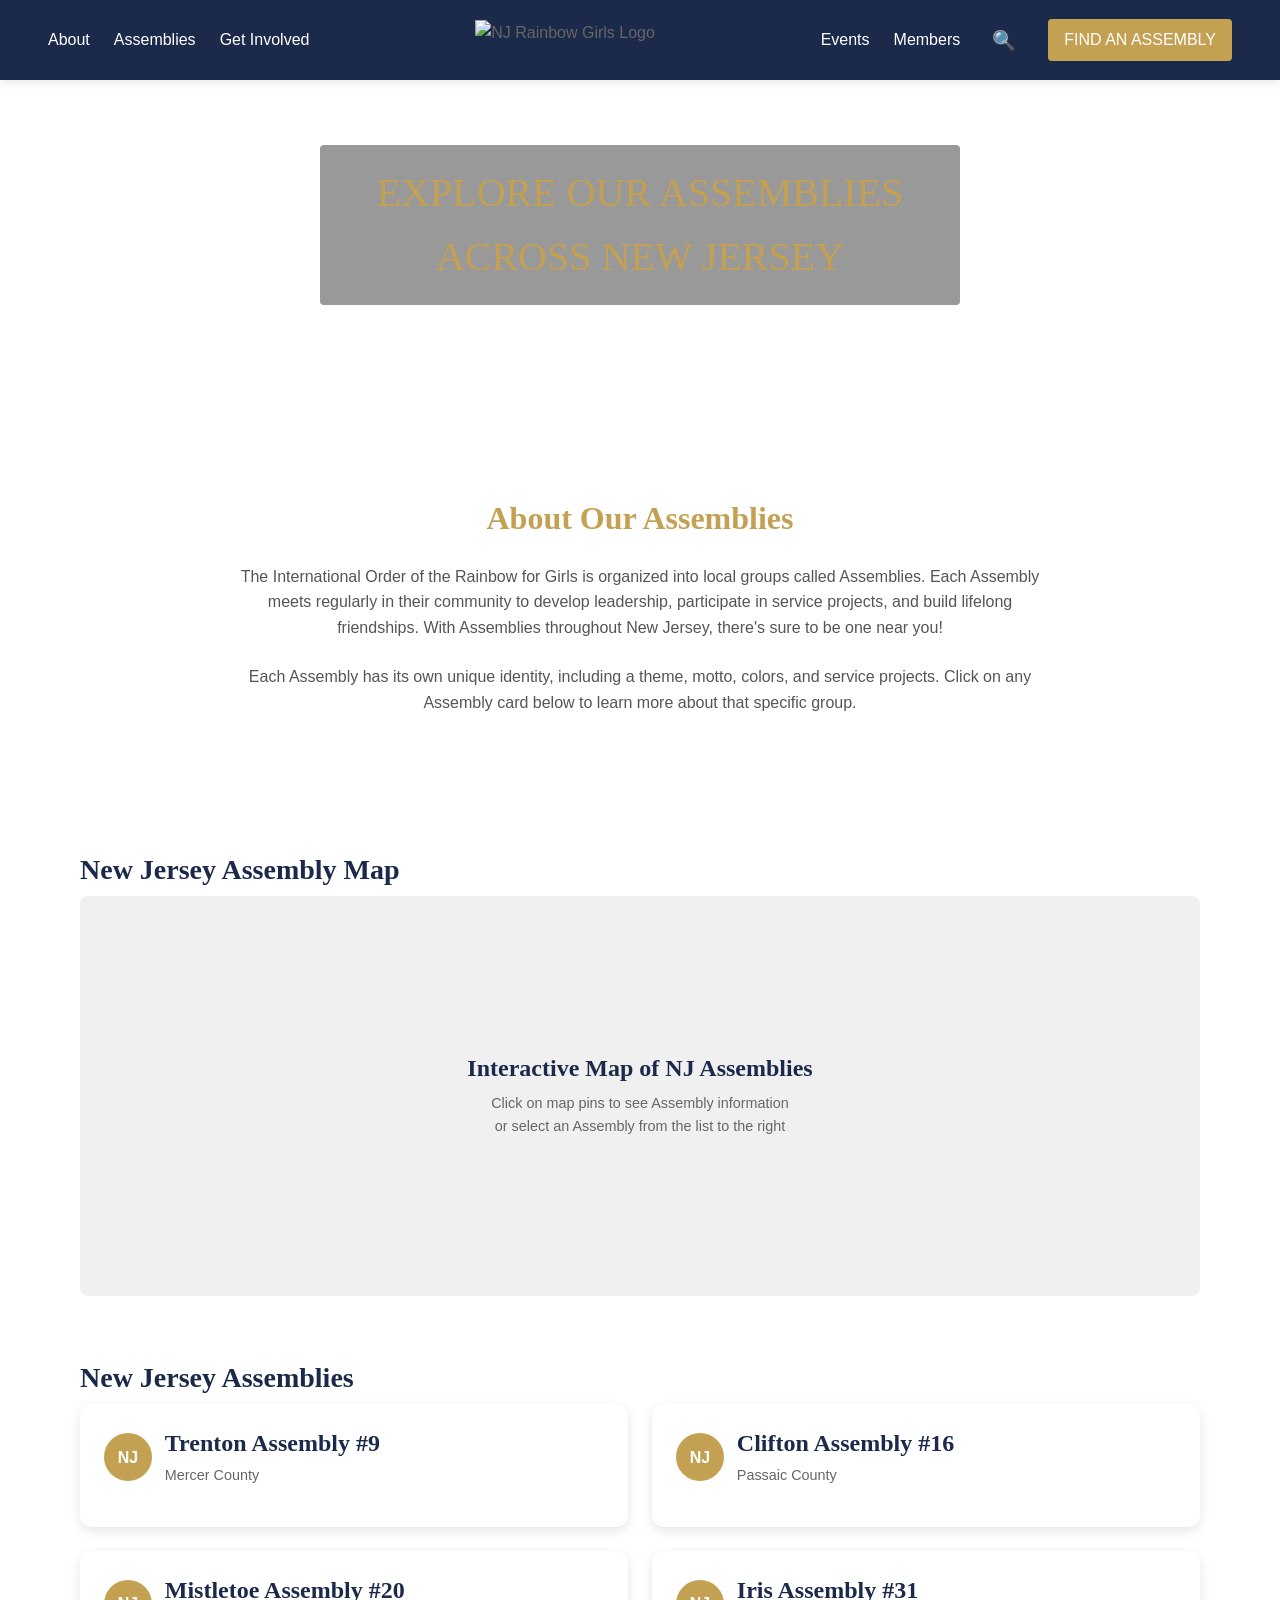
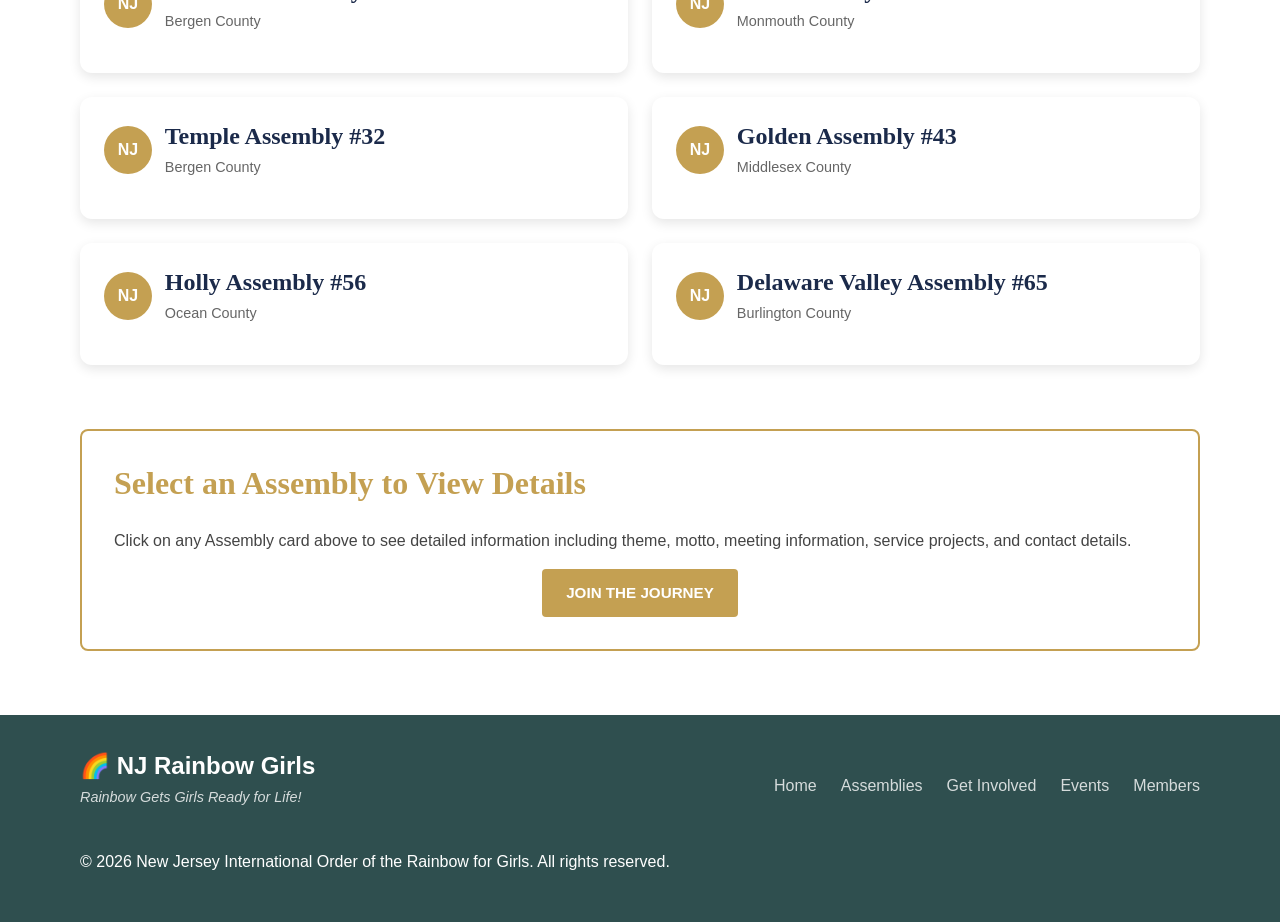
==== commit e0612dc3: "Complete redesign: Clean, neat code for all pages with reduced hero banner heights, custom map for a" ====
--- a/assemblies.html
+++ b/assemblies.html
@@ -1,471 +1,549 @@
 <!DOCTYPE html>
-<!--
-Page: Assemblies Directory ("Explore Our Assemblies Across New Jersey")
-Purpose: This file contains the HTML structure for the Assemblies page.
-How to replicate in Squarespace 7.1:
-1. Header: Use Site Header settings to set background navy (#1B2A4A), add logo centered, split nav left/right, enable search, add gold CTA button "FIND AN ASSEMBLY".
-   - Left navigation: About, Assemblies, Get Involved
-   - Center: Logo (official Rainbow for Girls emblem)
-   - Right navigation: Events, Members, search icon, gold CTA button "FIND AN ASSEMBLY"
-   - Set header to "Fixed Position" (Sticky) in Site Header settings.
-2. Hero Banner: Add a Full Bleed section with background image (assembly banners). Overlay text: use a Text Block with Heading 1, serif, gold, centered.
-3. About the Assemblies Section: Add a Blank section with overview text about the assemblies (full width).
-4. Interactive Directory: Add a Blank section with a custom layout:
-   - Two-column grid layout (Fluid Engine)
-     * Left column (~60%): Custom map interface (replacing Mapme embed)
-     * Right column (~40%): Assembly cards in 2-column grid
-   - Below the two-column grid: Details panel that shows when an assembly is selected (full width)
-5. Footer: Same as global (dark slate background, white text, logo, nav links, copyright).
-6. Mobile: In Fluid Engine mobile editor, stack sections vertically:
-   - About section (full width)
-   - Map (full width)
-   - Assembly cards grid (becomes 2-column on tablet, 1-column on mobile)
-   - Details panel (full width)
--->
 <html lang="en">
 <head>
-<meta charset="UTF-8">
-<title>Assemblies Directory – New Jersey International Order of the Rainbow for Girls</title>
-<meta name="viewport" content="width=device-width, initial-scale=1.0">
-<link rel="stylesheet" href="css/main.css">
-<style>
-/* Override for hero banner to reduce height */
-.hero-banner {
-  position: relative;
-  overflow: hidden;
-}
-.hero-banner img {
-  height: 50vh;
-  object-fit: cover;
-  width: 100%;
-  display: block;
-}
-.hero-banner .hero-title {
-  position: absolute;
-  top: 50%;
-  left: 50%;
-  transform: translate(-50%, -50%);
-  background: rgba(0,0,0,0.4);
-  color: var(--gold);
-  font-family: 'Playfair Display', serif;
-  font-size: 2.5rem;
-  padding: 1rem 2rem;
-  border-radius: 4px;
-}
-
-/* Custom map styling */
-.custom-map {
-  position: relative;
-  height: 400px;
-  background-color: #f0f0f0;
-  border-radius: 8px;
-  overflow: hidden;
-  margin-bottom: 2rem;
-}
-.custom-map-placeholder {
-  position: absolute;
-  top: 50%;
-  left: 50%;
-  transform: translate(-50%, -50%);
-  text-align: center;
-  color: #666;
-}
-.custom-map-placeholder h4 {
-  margin-bottom: 0.5rem;
-}
-.custom-map-placeholder p {
-  margin: 0;
-  font-size: 0.9rem;
-}
-
-/* Assembly cards grid - 2 columns on desktop */
-.assembly-grid {
-  display: grid;
-  grid-template-columns: repeat(2, 1fr);
-  gap: 1.5rem;
-  margin-bottom: 2rem;
-}
-
-/* Details panel */
-.details-panel {
-  background-color: white;
-  border: 2px solid var(--gold);
-  border-radius: 8px;
-  padding: 2rem;
-  margin-top: 2rem;
-}
-.details-panel h2 {
-  color: var(--gold);
-  margin-top: 0;
-}
-.details-panel h3 {
-  color: var(--gold);
-  margin-top: 1.5rem;
-}
-.details-panel p {
-  margin-bottom: 1rem;
-  line-height: 1.5;
-}
-
-/* Responsive adjustments */
-@media (max-width: 768px) {
-  .assembly-grid {
-    grid-template-columns: 1fr;
-  }
-}
-</style>
+    <meta charset="UTF-8">
+    <meta name="viewport" content="width=device-width, initial-scale=1.0">
+    <title>Assemblies Directory – New Jersey International Order of the Rainbow for Girls</title>
+    <link rel="stylesheet" href="css/main.css">
+    <style>
+        /* Hero banner height override */
+        .hero-banner {
+            position: relative;
+            overflow: hidden;
+        }
+        .hero-banner img {
+            height: 50vh;
+            object-fit: cover;
+            width: 100%;
+            display: block;
+        }
+        .hero-banner .hero-title {
+            position: absolute;
+            top: 50%;
+            left: 50%;
+            transform: translate(-50%, -50%);
+            background: rgba(0,0,0,0.4);
+            color: var(--gold);
+            font-family: 'Playfair Display', serif;
+            font-size: 2.5rem;
+            padding: 1rem 2rem;
+            border-radius: 4px;
+        }
+        
+        /* Custom map styling */
+        .custom-map {
+            position: relative;
+            height: 400px;
+            background-color: #f0f0f0;
+            border-radius: 8px;
+            overflow: hidden;
+            margin-bottom: 2rem;
+        }
+        .custom-map-placeholder {
+            position: absolute;
+            top: 50%;
+            left: 50%;
+            transform: translate(-50%, -50%);
+            text-align: center;
+            color: #666;
+        }
+        .custom-map-placeholder h4 {
+            margin-bottom: 0.5rem;
+        }
+        .custom-map-placeholder p {
+            margin: 0;
+            font-size: 0.9rem;
+        }
+        
+        /* About section styling */
+        .about-section {
+            text-align: center;
+            padding: 3rem 0;
+        }
+        .about-section h2 {
+            color: var(--gold);
+            margin-bottom: 1.5rem;
+        }
+        .about-section p {
+            max-width: 800px;
+            margin: 0 auto 1.5rem auto;
+            color: #555;
+            line-height: 1.6;
+        }
+        
+        /* Assembly cards grid - 2 columns on desktop */
+        .assembly-grid {
+            display: grid;
+            grid-template-columns: repeat(2, 1fr);
+            gap: 1.5rem;
+            margin-bottom: 2rem;
+        }
+        
+        .assembly-card {
+            border: none;
+            border-radius: 12px;
+            overflow: hidden;
+            box-shadow: 0 4px 12px rgba(0,0,0,0.1);
+            transition: transform 0.3s ease, box-shadow 0.3s ease;
+            cursor: pointer;
+        }
+        .assembly-card:hover {
+            transform: translateY(-5px);
+            box-shadow: 0 8px 20px rgba(0,0,0,0.15);
+        }
+        .assembly-card.active {
+            border: 2px solid var(--gold);
+            background-color: rgba(196, 160, 82, 0.1);
+        }
+        .assembly-card-content {
+            padding: 1.5rem;
+        }
+        .assembly-card-header {
+            display: flex;
+            align-items: center;
+            gap: 0.8rem;
+            margin-bottom: 1rem;
+        }
+        .assembly-card-icon {
+            width: 48px;
+            height: 48px;
+            background-color: var(--gold);
+            border-radius: 50%;
+            display: flex;
+            align-items: center;
+            justify-content: center;
+            color: white;
+            font-weight: bold;
+        }
+        .assembly-card-info h4 {
+            margin: 0 0 0.25rem 0;
+            color: var(--navy);
+        }
+        .assembly-card-info p {
+            margin: 0;
+            color: #666;
+            font-size: 0.9rem;
+        }
+        
+        /* Details panel */
+        .details-panel {
+            background-color: white;
+            border: 2px solid var(--gold);
+            border-radius: 8px;
+            padding: 2rem;
+            margin-top: 2rem;
+        }
+        .details-panel h2 {
+            color: var(--gold);
+            margin-top: 0;
+            margin-bottom: 1.5rem;
+        }
+        .details-panel h3 {
+            color: var(--gold);
+            margin-top: 1.5rem;
+            margin-bottom: 0.75rem;
+        }
+        .details-panel p {
+            margin-bottom: 1rem;
+            line-height: 1.5;
+            color: #444;
+        }
+        .details-panel .btn {
+            display: inline-block;
+            padding: 0.75rem 1.5rem;
+            background-color: var(--gold);
+            color: white;
+            text-decoration: none;
+            border-radius: 4px;
+            font-weight: 600;
+            transition: background-color 0.3s ease;
+        }
+        .details-panel .btn:hover {
+            background-color: #b07e3a;
+        }
+        
+        /* Responsive adjustments */
+        @media (max-width: 768px) {
+            .assembly-grid {
+                grid-template-columns: 1fr;
+            }
+            .hero-banner .hero-title {
+                font-size: 2rem;
+                padding: 0.75rem 1.5rem;
+            }
+        }
+    </style>
 </head>
 <body>
-<header class="site-header">
-  <div class="container header-content">
-    <!-- Left Navigation -->
-    <nav class="nav-left">
-      <a href="index.html">About</a>
-      <a href="assemblies.html">Assemblies</a>
-      <a href="get-involved.html">Get Involved</a>
-    </nav>
-    <!-- Centered Logo -->
-    <div class="logo-center">
-      <img src="http://static1.squarespace.com/static/501fbb7de4b0483765b7d2bb/t/64f7f50f61ceac5b49341e6f/1693971727463/New+Jersey+Logo+2018_T.png?format=1500w" alt="NJ Rainbow Girls Logo" class="logo-img">
-    </div>
-    <!-- Right Navigation -->
-    <nav class="nav-right">
-      <a href="events.html">Events</a>
-      <a href="member-portal.html">Members</a>
-      <button class="search-toggle" aria-label="Search">🔍</button>
-      <a href="assemblies.html" class="cta-btn">FIND AN ASSEMBLY</a>
-    </nav>
-  </div>
-</header>
+    <header class="site-header">
+        <div class="container header-content">
+            <!-- Left Navigation -->
+            <nav class="nav-left">
+                <a href="index.html">About</a>
+                <a href="assemblies.html">Assemblies</a>
+                <a href="get-involved.html">Get Involved</a>
+            </nav>
+            <!-- Centered Logo -->
+            <div class="logo-center">
+                <img src="http://static1.squarespace.com/static/501fbb7de4b0483765b7d2bb/t/64f7f50f61ceac5b49341e6f/1693971727463/New+Jersey+Logo+2018_T.png?format=1500w" alt="NJ Rainbow Girls Logo" class="logo-img">
+            </div>
+            <!-- Right Navigation -->
+            <nav class="nav-right">
+                <a href="events.html">Events</a>
+                <a href="member-portal.html">Members</a>
+                <button class="search-toggle" aria-label="Search">🔍</button>
+                <a href="assemblies.html" class="cta-btn">FIND AN ASSEMBLY</a>
+            </nav>
+        </div>
+    </header>
 
-<!-- Hero Banner -->
-<section class="hero-banner">
-  <div class="container">
-    <!-- Background image: stock photo of assemblies -->
-    <img src="https://images.unsplash.com/photo-1578662996442-48f60103fc96?ixlib=rb-4.0.3&ixid=M3wxMjA3fDB8MHxwaG90by1wYWdlfHx8fGVufDB8fHx8fA%3D%3D&auto=format&fit=crop&w=1600&q=80" alt="Assemblies banner">
-    <div class="hero-title">EXPLORE OUR ASSEMBLIES ACROSS NEW JERSEY</div>
-  </div>
-</section>
+    <!-- Hero Banner -->
+    <section class="hero-banner">
+        <div class="container">
+            <!-- Background image: stock photo of assemblies -->
+            <img src="https://images.unsplash.com/photo-1578662996442-48f60103fc96?ixlib=rb-4.0.3&ixid=M3wxMjA3fDB8MHxwaG90by1wYWdlfHx8fGVufDB8fHx8fA%3D%3D&auto=format&fit=crop&w=1600&q=80" alt="Assemblies banner">
+            <div class="hero-title">EXPLORE OUR ASSEMBLIES ACROSS NEW JERSEY</div>
+        </div>
+    </section>
 
-<!-- About the Assemblies Section -->
-<section class="section">
-  <div class="container">
-    <h2 class="text-center mb-4">About Our Assemblies</h2>
-    <p class="text-center mb-4" style="max-width:800px;">
-      The International Order of the Rainbow for Girls is organized into local groups called Assemblies. Each Assembly meets regularly in their community to develop leadership, participate in service projects, and build lifelong friendships. With Assemblies throughout New Jersey, there's sure to be one near you!
-    </p>
-    <p class="text-center">
-      Each Assembly has its own unique identity, including a theme, motto, colors, and service projects. Click on any Assembly card below to learn more about that specific group.
-    </p>
-  </div>
-</section>
+    <!-- About the Assemblies Section -->
+    <section class="about-section">
+        <div class="container">
+            <h2>About Our Assemblies</h2>
+            <p>
+                The International Order of the Rainbow for Girls is organized into local groups called Assemblies. 
+                Each Assembly meets regularly in their community to develop leadership, participate in service projects, 
+                and build lifelong friendships. With Assemblies throughout New Jersey, there's sure to be one near you!
+            </p>
+            <p>
+                Each Assembly has its own unique identity, including a theme, motto, colors, and service projects. 
+                Click on any Assembly card below to learn more about that specific group.
+            </p>
+        </div>
+    </section>
 
-<!-- Interactive Directory: Map + Assembly Cards -->
-<section class="section">
-  <div class="container">
-    <!-- Two-column layout: Map and Assembly Cards -->
-    <div class="grid-2" style="gap:2rem;">
-      <!-- Left Column: Custom Map -->
-      <div>
-        <h3 class="mb-2">New Jersey Assembly Map</h3>
-        <div class="custom-map">
-          <div class="custom-map-placeholder">
-            <h4>Interactive Map of NJ Assemblies</h4>
-            <p>Click on map pins to see Assembly information<br>or select an Assembly from the list to the right</p>
-          </div>
+    <!-- Interactive Directory: Map + Assembly Cards -->
+    <section class="section">
+        <div class="container">
+            <!-- Two-column layout: Map and Assembly Cards -->
+            <div class="grid-2" style="gap:2rem;">
+                <!-- Left Column: Custom Map -->
+                <div>
+                    <h3 class="mb-2">New Jersey Assembly Map</h3>
+                    <div class="custom-map">
+                        <div class="custom-map-placeholder">
+                            <h4>Interactive Map of NJ Assemblies</h4>
+                            <p>Click on map pins to see Assembly information<br>or select an Assembly from the list to the right</p>
+                        </div>
+                    </div>
+                </div>
+                
+                <!-- Right Column: Assembly Cards (2-column grid) -->
+                <div>
+                    <h3 class="mb-2">New Jersey Assemblies</h3>
+                    <div class="assembly-grid">
+                        <!-- Trenton Assembly #9 -->
+                        <div class="assembly-card" data-assembly="trenton9">
+                            <div class="assembly-card-content">
+                                <div class="assembly-card-header">
+                                    <div class="assembly-card-icon">NJ</div>
+                                    <div class="assembly-card-info">
+                                        <h4>Trenton Assembly #9</h4>
+                                        <p>Mercer County</p>
+                                    </div>
+                                </div>
+                            </div>
+                        </div>
+                        
+                        <!-- Clifton Assembly #16 -->
+                        <div class="assembly-card" data-assembly="clifton16">
+                            <div class="assembly-card-content">
+                                <div class="assembly-card-header">
+                                    <div class="assembly-card-icon">NJ</div>
+                                    <div class="assembly-card-info">
+                                        <h4>Clifton Assembly #16</h4>
+                                        <p>Passaic County</p>
+                                    </div>
+                                </div>
+                            </div>
+                        </div>
+                        
+                        <!-- Mistletoe Assembly #20 -->
+                        <div class="assembly-card" data-assembly="mistletoe20">
+                            <div class="assembly-card-content">
+                                <div class="assembly-card-header">
+                                    <div class="assembly-card-icon">NJ</div>
+                                    <div class="assembly-card-info">
+                                        <h4>Mistletoe Assembly #20</h4>
+                                        <p>Bergen County</p>
+                                    </div>
+                                </div>
+                            </div>
+                        </div>
+                        
+                        <!-- Iris Assembly #31 -->
+                        <div class="assembly-card" data-assembly="iris31">
+                            <div class="assembly-card-content">
+                                <div class="assembly-card-header">
+                                    <div class="assembly-card-icon">NJ</div>
+                                    <div class="assembly-card-info">
+                                        <h4>Iris Assembly #31</h4>
+                                        <p>Monmouth County</p>
+                                    </div>
+                                </div>
+                            </div>
+                        </div>
+                        
+                        <!-- Temple Assembly #32 -->
+                        <div class="assembly-card" data-assembly="temple32">
+                            <div class="assembly-card-content">
+                                <div class="assembly-card-header">
+                                    <div class="assembly-card-icon">NJ</div>
+                                    <div class="assembly-card-info">
+                                        <h4>Temple Assembly #32</h4>
+                                        <p>Bergen County</p>
+                                    </div>
+                                </div>
+                            </div>
+                        </div>
+                        
+                        <!-- Golden Assembly #43 -->
+                        <div class="assembly-card" data-assembly="golden43">
+                            <div class="assembly-card-content">
+                                <div class="assembly-card-header">
+                                    <div class="assembly-card-icon">NJ</div>
+                                    <div class="assembly-card-info">
+                                        <h4>Golden Assembly #43</h4>
+                                        <p>Middlesex County</p>
+                                    </div>
+                                </div>
+                            </div>
+                        </div>
+                        
+                        <!-- Holly Assembly #56 -->
+                        <div class="assembly-card" data-assembly="holly56">
+                            <div class="assembly-card-content">
+                                <div class="assembly-card-header">
+                                    <div class="assembly-card-icon">NJ</div>
+                                    <div class="assembly-card-info">
+                                        <h4>Holly Assembly #56</h4>
+                                        <p>Ocean County</p>
+                                    </div>
+                                </div>
+                            </div>
+                        </div>
+                        
+                        <!-- Delaware Valley Assembly #65 -->
+                        <div class="assembly-card" data-assembly="delval65">
+                            <div class="assembly-card-content">
+                                <div class="assembly-card-header">
+                                    <div class="assembly-card-icon">NJ</div>
+                                    <div class="assembly-card-info">
+                                        <h4>Delaware Valley Assembly #65</h4>
+                                        <p>Burlington County</p>
+                                    </div>
+                                </div>
+                            </div>
+                        </div>
+                    </div>
+                </div>
+            </div>
+            
+            <!-- Details Panel (full width below) -->
+            <div class="details-panel" id="assemblyDetails">
+                <h2 id="detailsTitle">Select an Assembly to View Details</h2>
+                <p id="detailsContent">
+                    Click on any Assembly card above to see detailed information including theme, motto, meeting information, service projects, and contact details.
+                </p>
+                <div class="text-center mt-4">
+                    <a href="#" class="btn">JOIN THE JOURNEY</a>
+                </div>
+            </div>
         </div>
-      </div>
-      
-      <!-- Right Column: Assembly Cards (2-column grid) -->
-      <div>
-        <h3 class="mb-2">New Jersey Assemblies</h3>
-        <div class="assembly-grid">
-          <!-- Trenton Assembly #9 -->
-          <div class="card cursor-pointer" data-assembly="trenton9">
-            <div style="display:flex; align-items:center; gap:0.8rem;">
-              <img src="https://via.placeholder.com/48?text=NJ" alt="NJ Icon" class="icon">
-              <div>
-                <h4>Trenton Assembly #9</h4>
-                <p class="mb-1">Mercer County</p>
-              </div>
+    </section>
+
+    <footer class="site-footer">
+        <div class="container footer-content">
+            <div>
+                <div class="footer-logo">🌈 NJ Rainbow Girls</div>
+                <p class="tagline">Rainbow Gets Girls Ready for Life!</p>
             </div>
-          </div>
-          
-          <!-- Clifton Assembly #16 -->
-          <div class="card cursor-pointer" data-assembly="clifton16">
-            <div style="display:flex; align-items:center; gap:0.8rem;">
-              <img src="https://via.placeholder.com/48?text=NJ" alt="NJ Icon" class="icon">
-              <div>
-                <h4>Clifton Assembly #16</h4>
-                <p class="mb-1">Passaic County</p>
-              </div>
+            <nav>
+                <ul class="footer-links">
+                    <li><a href="index.html">Home</a></li>
+                    <li><a href="assemblies.html">Assemblies</a></li>
+                    <li><a href="get-involved.html">Get Involved</a></li>
+                    <li><a href="events.html">Events</a></li>
+                    <li><a href="member-portal.html">Members</a></li>
+                </ul>
+            </nav>
+            <div>
+                <p>&copy; 2026 New Jersey International Order of the Rainbow for Girls. All rights reserved.</p>
             </div>
-          </div>
-          
-          <!-- Mistletoe Assembly #20 -->
-          <div class="card cursor-pointer" data-assembly="mistletoe20">
-            <div style="display:flex; align-items:center; gap:0.8rem;">
-              <img src="https://via.placeholder.com/48?text=NJ" alt="NJ Icon" class="icon">
-              <div>
-                <h4>Mistletoe Assembly #20</h4>
-                <p class="mb-1">Bergen County</p>
-              </div>
-            </div>
-          </div>
-          
-          <!-- Iris Assembly #31 -->
-          <div class="card cursor-pointer" data-assembly="iris31">
-            <div style="display:flex; align-items:center; gap:0.8rem;">
-              <img src="https://via.placeholder.com/48?text=NJ" alt="NJ Icon" class="icon">
-              <div>
-                <h4>Iris Assembly #31</h4>
-                <p class="mb-1">Monmouth County</p>
-              </div>
-            </div>
-          </div>
-          
-          <!-- Temple Assembly #32 -->
-          <div class="card cursor-pointer" data-assembly="temple32">
-            <div style="display:flex; align-items:center; gap:0.8rem;">
-              <img src="https://via.placeholder.com/48?text=NJ" alt="NJ Icon" class="icon">
-              <div>
-                <h4>Temple Assembly #32</h4>
-                <p class="mb-1">Bergen County</p>
-              </div>
-            </div>
-          </div>
-          
-          <!-- Golden Assembly #43 -->
-          <div class="card cursor-pointer" data-assembly="golden43">
-            <div style="display:flex; align-items:center; gap:0.8rem;">
-              <img src="https://via.placeholder.com/48?text=NJ" alt="NJ Icon" class="icon">
-              <div>
-                <h4>Golden Assembly #43</h4>
-                <p class="mb-1">Middlesex County</p>
-              </div>
-            </div>
-          </div>
-          
-          <!-- Holly Assembly #56 -->
-          <div class="card cursor-pointer" data-assembly="holly56">
-            <div style="display:flex; align-items:center; gap:0.8rem;">
-              <img src="https://via.placeholder.com/48?text=NJ" alt="NJ Icon" class="icon">
-              <div>
-                <h4>Holly Assembly #56</h4>
-                <p class="mb-1">Ocean County</p>
-              </div>
-            </div>
-          </div>
-          
-          <!-- Delaware Valley Assembly #65 -->
-          <div class="card cursor-pointer" data-assembly="delval65">
-            <div style="display:flex; align-items:center; gap:0.8rem;">
-              <img src="https://via.placeholder.com/48?text=NJ" alt="NJ Icon" class="icon">
-              <div>
-                <h4>Delaware Valley Assembly #65</h4>
-                <p class="mb-1">Burlington County</p>
-              </div>
-            </div>
-          </div>
         </div>
-      </div>
-    </div>
-    
-    <!-- Details Panel (full width below) -->
-    <div class="details-panel" id="assemblyDetails">
-      <h2 id="detailsTitle">Select an Assembly to View Details</h2>
-      <p id="detailsContent">
-        Click on any Assembly card above to see detailed information including theme, motto, meeting information, service projects, and contact details.
-      </p>
-      <div class="text-center mt-4">
-        <a href="#" class="btn">JOIN THE JOURNEY</a>
-      </div>
-    </div>
-  </div>
-</section>
+    </footer>
 
-<footer class="site-footer">
-  <div class="container footer-content">
-    <div>
-      <div class="footer-logo">🌈 NJ Rainbow Girls</div>
-      <p class="tagline">Rainbow Gets Girls Ready for Life!</p>
-    </div>
-    <nav>
-      <ul class="footer-links">
-        <li><a href="index.html">Home</a></li>
-        <li><a href="assemblies.html">Assemblies</a></li>
-        <li><a href="get-involved.html">Get Involved</a></li>
-        <li><a href="events.html">Events</a></li>
-        <li><a href="member-portal.html">Members</a></li>
-      </ul>
-    </nav>
-    <div>
-      <p>&copy; 2026 New Jersey International Order of the Rainbow for Girls. All rights reserved.</p>
-    </div>
-  </div>
-</footer>
-
-<script>
-// JavaScript for interactive assembly details
-document.addEventListener('DOMContentLoaded', function() {
-  const assemblyCards = document.querySelectorAll('.card');
-  const detailsTitle = document.getElementById('detailsTitle');
-  const detailsContent = document.getElementById('detailsContent');
-  
-  // Assembly data
-  const assemblyData = {
-    trenton9: {
-      title: "Trenton Assembly #9",
-      content: `
-        <h3>Theme: Theater</h3>
-        <p><strong>Motto:</strong> Theater is empathy in action</p>
-        <p><strong>Colors:</strong> Red & Gold</p>
-        <p><strong>Mascots:</strong> Comedy & Tragedy Masks</p>
-        <p><strong>Flower:</strong> Red Rose</p>
-        <p><strong>Bible Verse:</strong> Ephesians 5:19</p>
-        <p><strong>Charity:</strong> Graves Disease & Thyroid Foundation</p>
-        <p><strong>Meeting Term:</strong> May - September 2026</p>
-        <h3>Officers</h3>
-        <p><strong>Worthy Advisor:</strong> Laura E.</p>
-        <p><strong>Worthy Associate Advisor:</strong> Dominque J.</p>
-        <p><strong>Charity:</strong> Valerie C.B.</p>
-        <p><strong>Hope:</strong> Reagan S.</p>
-        <p><strong>Faith:</strong> Jailah A.</p>
-        <p><strong>Recorder:</strong> [Position Open]</p>
-        <p><strong>Treasurer:</strong> [Position Open]</p
-      `
-    },
-    clifton16: {
-      title: "Clifton Assembly #16",
-      content: `
-        <h3>Assembly Information</h3>
-        <p>We are in the process of reorganizing our assembly</p>
-        <p><strong>Meeting Term:</strong> May - September 2026</p>
-        <h3>Theme: Unity Through Rainbow</h3>
-        <p><strong>Motto:</strong> Alone we do so little, together we do so much</p>
-        <p><strong>Colors:</strong> Red, Orange, Yellow, Green, Blue, Indigo, Violet</p>
-        <p><strong>Symbol:</strong> Rainbow</p>
-        <p><strong>Charity:</strong> Shriner’s Children’s Hospital</p>
-        <h3>Officers</h3>
-        <p><strong>Worthy Advisor:</strong> [Position Open]</p>
-        <p><strong>Worthy Associate Advisor:</strong> Mikayla P.</p>
-        <p><strong>Charity (pro tem):</strong> Amaya N.</p>
-        <p><strong>Hope:</strong> Kaylee D.</p>
-        <p><strong>Faith:</strong> Lyla P.</p>
-        <p><strong>Recorder:</strong> [Position Open]</p>
-        <p><strong>Treasurer:</strong> [Position Open]</p
-      `
-    },
-    mistletoe20: {
-      title: "Mistletoe Assembly #20",
-      content: `
-        <h3>Assembly Information</h3>
-        <p>We are in the process of reorganizing our assembly</p>
-        <p><strong>Meeting Term:</strong> May - September 2026</p>
-        <h3>Theme: [Information Coming Soon]</h3>
-        <p><strong>Motto:</strong> [Information Coming Soon]</p>
-        <p><strong>Colors:</strong> [Information Coming Soon]</p>
-        <p><strong>Symbol:</strong> [Information Coming Soon]</p>
-        <p><strong>Charity:</strong> [Information Coming Soon]</p>
-        <h3>Officers</h3>
-        <p><strong>Worthy Advisor:</strong> [Position Open]</p>
-        <p><strong>Worthy Associate Advisor:</strong> [Position Open]</p>
-        <p><strong>Charity:</strong> [Position Open]</p>
-        <p><strong>Hope:</strong> [Position Open]</p>
-        <p><strong>Faith:</strong> [Position Open]</p
-      `
-    },
-    iris31: {
-      title: "Iris Assembly #31",
-      content: `
-        <h3>Theme: You’re a Beautiful Butterfly</h3>
-        <p><strong>Motto:</strong> “You do not just wake up and become the butterfly. Growth is a process.” - Rupi Kaur</p>
-        <p><strong>Colors:</strong> Baby Blue & Sage Green</p>
-        <p><strong>Symbols:</strong> Wings</p>
-        <p><strong>Mascot:</strong> Butterflies</p>
-        <p><strong>Flower:</strong> Yellow & Pink Roses</p>
-        <p><strong>Charity:</strong> Children’s Dyslexia Center</p>
-        <h3>Officers</h3>
-        <p><strong>Worthy Advisor:</strong> Ariana B.V.</p>
-        <p><strong>Worthy Associate Advisor:</strong> Dahlia P.</p>
-        <p><strong>Charity:</strong> Meadow P.</p>
-        <p><strong>Hope:</strong> Madison C.P.</p>
-        <p><strong>Faith:</strong> Grace C.P.</p
-      `
-    },
-    temple32: {
-      title: "Temple Assembly #32",
-      content: `
-        <h3>Assembly Term: September 2025 - January 2026</h3>
-        <p><strong>Motto:</strong> “The Start of a New Chapter”</p>
-        <p><strong>Symbols:</strong> Books & Crafts</p>
-        <p><strong>Colors:</strong> Red, Yellow, Violet</p>
-        <p><strong>Song:</strong> “What It Sounds Like” by HUNTR/X</p
-      `
-    },
-    golden43: {
-      title: "Golden Assembly #43",
-      content: `
-        <h3>Assembly Information</h3>
-        <p><strong>Meeting Term:</strong> [Information Coming Soon]</p>
-        <h3>Theme: [Information Coming Soon]</h3>
-        <p><strong>Motto:</strong> [Information Coming Soon]</p>
-        <p><strong>Colors:</strong> [Information Coming Soon]</p>
-        <p><strong>Flower:</strong> [Information Coming Soon]</p
-      `
-    },
-    holly56: {
-      title: "Holly Assembly #56",
-      content: `
-        <h3>Assembly Term</h3>
-        <p><strong>Motto:</strong> “Go live your dream”</p>
-        <p><strong>Symbol:</strong> Pascal</p>
-        <p><strong>Colors:</strong> Purple & Yellow</p>
-        <p><strong>Bible Verse:</strong> Psalm 37:4</p>
-        <p><strong>Flower:</strong> Narrow-leaved Sundrop</p
-      `
-    },
-    delval65: {
-      title: "Delaware Valley Assembly #65",
-      content: `
-        <h3>Assembly Term</h3>
-        <p><strong>Theme:</strong> Moana</p>
-        <p><strong>Motto:</strong> “Be True to Yourself and Follow Your Dreams”</p>
-        <p><strong>Symbol:</strong> Seashell</p
-      `
-    }
-  };
-  
-  // Add click event listeners to assembly cards
-  assemblyCards.forEach(card => {
-    card.addEventListener('click', function() {
-      const assemblyId = this.getAttribute('data-assembly');
-      const assembly = assemblyData[assemblyId];
-      
-      if (assembly) {
-        detailsTitle.textContent = assembly.title;
-        detailsContent.innerHTML = assembly.content;
-        
-        // Remove active class from all cards and add to clicked one
-        assemblyCards.forEach(c => c.classList.remove('active'));
-        this.classList.add('active');
-      }
-    });
-  });
-  
-  // Add CSS for active state
-  const style = document.createElement('style');
-  style.textContent = `
-    .card.active {
-      border: 2px solid var(--gold);
-      background-color: rgba(196, 160, 82, 0.1);
-    }
-    .cursor-pointer {
-      cursor: pointer;
-    }
-  `;
-  document.head.appendChild(style);
-});
-</script>
+    <script>
+        // JavaScript for interactive assembly details
+        document.addEventListener('DOMContentLoaded', function() {
+            const assemblyCards = document.querySelectorAll('.assembly-card');
+            const detailsTitle = document.getElementById('detailsTitle');
+            const detailsContent = document.getElementById('detailsContent');
+            
+            // Assembly data
+            const assemblyData = {
+                trenton9: {
+                    title: "Trenton Assembly #9",
+                    content: `
+                        <h3>Theme: Theater</h3>
+                        <p><strong>Motto:</strong> Theater is empathy in action</p>
+                        <p><strong>Colors:</strong> Red & Gold</p>
+                        <p><strong>Mascots:</strong> Comedy & Tragedy Masks</p>
+                        <p><strong>Flower:</strong> Red Rose</p>
+                        <p><strong>Bible Verse:</strong> Ephesians 5:19</p>
+                        <p><strong>Charity:</strong> Graves Disease & Thyroid Foundation</p>
+                        <p><strong>Meeting Term:</strong> May - September 2026</p>
+                        <h3>Officers</h3>
+                        <p><strong>Worthy Advisor:</strong> Laura E.</p>
+                        <p><strong>Worthy Associate Advisor:</strong> Dominque J.</p>
+                        <p><strong>Charity:</strong> Valerie C.B.</p>
+                        <p><strong>Hope:</strong> Reagan S.</p>
+                        <p><strong>Faith:</strong> Jailah A.</p>
+                        <p><strong>Recorder:</strong> [Position Open]</p>
+                        <p><strong>Treasurer:</strong> [Position Open]</p>
+                    `
+                },
+                clifton16: {
+                    title: "Clifton Assembly #16",
+                    content: `
+                        <h3>Assembly Information</h3>
+                        <p>We are in the process of reorganizing our assembly</p>
+                        <p><strong>Meeting Term:</strong> May - September 2026</p>
+                        <h3>Theme: Unity Through Rainbow</h3>
+                        <p><strong>Motto:</strong> Alone we do so little, together we do so much</p>
+                        <p><strong>Colors:</strong> Red, Orange, Yellow, Green, Blue, Indigo, Violet</p>
+                        <p><strong>Symbol:</strong> Rainbow</p>
+                        <p><strong>Charity:</strong> Shriner’s Children’s Hospital</p>
+                        <h3>Officers</h3>
+                        <p><strong>Worthy Advisor:</strong> [Position Open]</p>
+                        <p><strong>Worthy Associate Advisor:</strong> Mikayla P.</p>
+                        <p><strong>Charity (pro tem):</strong> Amaya N.</p>
+                        <p><strong>Hope:</strong> Kaylee D.</p>
+                        <p><strong>Faith:</strong> Lyla P.</p>
+                        <p><strong>Recorder:</strong> [Position Open]</p>
+                        <p><strong>Treasurer:</strong> [Position Open]</p>
+                    `
+                },
+                mistletoe20: {
+                    title: "Mistletoe Assembly #20",
+                    content: `
+                        <h3>Assembly Information</h3>
+                        <p>We are in the process of reorganizing our assembly</p>
+                        <p><strong>Meeting Term:</strong> May - September 2026</p>
+                        <h3>Theme: [Information Coming Soon]</h3>
+                        <p><strong>Motto:</strong> [Information Coming Soon]</p>
+                        <p><strong>Colors:</strong> [Information Coming Soon]</p>
+                        <p><strong>Symbol:</strong> [Information Coming Soon]</p>
+                        <p><strong>Charity:</strong> [Information Coming Soon]</p>
+                        <h3>Officers</h3>
+                        <p><strong>Worthy Advisor:</strong> [Position Open]</p>
+                        <p><strong>Worthy Associate Advisor:</strong> [Position Open]</p>
+                        <p><strong>Charity:</strong> [Position Open]</p>
+                        <p><strong>Hope:</strong> [Position Open]</p>
+                        <p><strong>Faith:</strong> [Position Open]</p>
+                    `
+                },
+                iris31: {
+                    title: "Iris Assembly #31",
+                    content: `
+                        <h3>Theme: You’re a Beautiful Butterfly</h3>
+                        <p><strong>Motto:</strong> “You do not just wake up and become the butterfly. Growth is a process.” - Rupi Kaur</p>
+                        <p><strong>Colors:</strong> Baby Blue & Sage Green</p>
+                        <p><strong>Symbols:</strong> Wings</p>
+                        <p><strong>Mascot:</strong> Butterflies</p>
+                        <p><strong>Flower:</strong> Yellow & Pink Roses</p>
+                        <p><strong>Charity:</strong> Children’s Dyslexia Center</p>
+                        <h3>Officers</h3>
+                        <p><strong>Worthy Advisor:</strong> Ariana B.V.</p>
+                        <p><strong>Worthy Associate Advisor:</strong> Dahlia P.</p>
+                        <p><strong>Charity:</strong> Meadow P.</p>
+                        <p><strong>Hope:</strong> Madison C.P.</p>
+                        <p><strong>Faith:</strong> Grace C.P.</p>
+                    `
+                },
+                temple32: {
+                    title: "Temple Assembly #32",
+                    content: `
+                        <h3>Assembly Term: September 2025 - January 2026</h3>
+                        <p><strong>Motto:</strong> “The Start of a New Chapter”</p>
+                        <p><strong>Symbols:</strong> Books & Crafts</p>
+                        <p><strong>Colors:</strong> Red, Yellow, Violet</p>
+                        <p><strong>Song:</strong> “What It Sounds Like” by HUNTR/X</p>
+                    `
+                },
+                golden43: {
+                    title: "Golden Assembly #43",
+                    content: `
+                        <h3>Assembly Information</h3>
+                        <p><strong>Meeting Term:</strong> [Information Coming Soon]</p>
+                        <h3>Theme: [Information Coming Soon]</h3>
+                        <p><strong>Motto:</strong> [Information Coming Soon]</p>
+                        <p><strong>Colors:</strong> [Information Coming Soon]</p>
+                        <p><strong>Flower:</strong> [Information Coming Soon]</p>
+                    `
+                },
+                holly56: {
+                    title: "Holly Assembly #56",
+                    content: `
+                        <h3>Assembly Term</h3>
+                        <p><strong>Motto:</strong> “Go live your dream”</p>
+                        <p><strong>Symbol:</strong> Pascal</p>
+                        <p><strong>Colors:</strong> Purple & Yellow</p>
+                        <p><strong>Bible Verse:</strong> Psalm 37:4</p>
+                        <p><strong>Flower:</strong> Narrow-leaved Sundrop</p>
+                    `
+                },
+                delval65: {
+                    title: "Delaware Valley Assembly #65",
+                    content: `
+                        <h3>Assembly Term</h3>
+                        <p><strong>Theme:</strong> Moana</p>
+                        <p><strong>Motto:</strong> “Be True to Yourself and Follow Your Dreams”</p>
+                        <p><strong>Symbol:</strong> Seashell</p>
+                    `
+                }
+            };
+            
+            // Add click event listeners to assembly cards
+            assemblyCards.forEach(card => {
+                card.addEventListener('click', function() {
+                    const assemblyId = this.getAttribute('data-assembly');
+                    const assembly = assemblyData[assemblyId];
+                    
+                    if (assembly) {
+                        detailsTitle.textContent = assembly.title;
+                        detailsContent.innerHTML = assembly.content;
+                        
+                        // Remove active class from all cards and add to clicked one
+                        assemblyCards.forEach(c => c.classList.remove('active'));
+                        this.classList.add('active');
+                    }
+                });
+            });
+            
+            // Add CSS for active state
+            const style = document.createElement('style');
+            style.textContent = `
+                .assembly-card.active {
+                    border: 2px solid var(--gold);
+                    background-color: rgba(196, 160, 82, 0.1);
+                }
+                .cursor-pointer {
+                    cursor: pointer;
+                }
+            `;
+            document.head.appendChild(style);
+        });
+    </script>
 </body>
 </html>
--- a/css/main.css
+++ b/css/main.css
@@ -1,29 +1,19 @@
 /* Design System for NJ Rainbow Girls Site */
 /* This CSS file defines the global design system for the site, including colors, typography, layout utilities, and component styles. */
-/* To replicate in Squarespace 7.1: */
-/* 1. Colors: Set the exact hex values in Site Styles --> */
-/* :root { */
-/*   --navy: #1B2A4A; */
-/*   --gold: #C4A052; */
-/*   --cream: #FDFBF7; */
-/*   --white: #FFFFFF; */
-/*   --dark-slate: #1A252F; */
-/* } */
-/* 2. Typography: Assign serif font (e.g., Playfair Display) to headings, sans-serif (e.g., Helvetica Neue) to body. */
-/* 3. Layout: Use the utility classes (container, grid-x, etc.) or create equivalents in Squarespace. */
-/* 4. Components: Button, card, hero-banner, etc. can be styled using Site Styles or custom CSS via Code Injection. */
+
+/* Color Variables */
 :root {
-  --navy: #1B2A4A;
-  --gold: #C4A052;
-  --cream: #FDFBF7;
-  --white: #FFFFFF;
-  --dark-slate: #1A252F;
-  --gray-light: #E0E0E0;
-  --gray-medium: #CCCCCC;
-  --gray-dark: #666666;
-}
-
-/* Base styles */
+  --navy: #1B2A4A;      /* Dark Navy */
+  --gold: #C4A052;      /* Gold/Accent */
+  --cream: #FDFBF7;     /* Light Cream */
+  --white: #FFFFFF;     /* White */
+  --dark-slate: #2F4F4F; /* Footer background */
+  --gray-light: #F5F5F5; /* Light gray */
+  --gray-medium: #CCCCCC; /* Medium gray */
+  --gray-dark: #666666;  /* Dark gray */
+}
+
+/* Base Styles */
 * {
   margin: 0;
   padding: 0;
@@ -37,11 +27,12 @@
   background-color: var(--white);
 }
 
+/* Typography */
 h1, h2, h3, h4, h5, h6 {
   font-family: 'Playfair Display', serif;
   color: var(--navy);
-  margin-top: 0;
-  margin-bottom: 0.5rem;
+  margin-bottom: 1rem;
+  line-height: 1.3;
 }
 
 h1 { font-size: 2.5rem; }
@@ -53,18 +44,21 @@
 
 p {
   margin-bottom: 1rem;
+  font-size: 1rem;
 }
 
 a {
+  color: var(--gold);
+  text-decoration: none;
+  transition: color 0.2s ease;
+}
+
+a:hover {
   color: var(--navy);
-  text-decoration: none;
-}
-a:hover {
-  color: var(--gold);
   text-decoration: underline;
 }
 
-/* Container */
+/* Layout Utilities */
 .container {
   width: 90%;
   max-width: 1200px;
@@ -72,82 +66,140 @@
   padding: 0 1rem;
 }
 
-/* Header */
+.grid-2 {
+  display: grid;
+  gap: 2rem;
+}
+
+.grid-3 {
+  display: grid;
+  gap: 1.5rem;
+}
+
+/* Button Styles */
+.btn {
+  display: inline-block;
+  padding: 0.75rem 1.5rem;
+  border-radius: 4px;
+  font-weight: 600;
+  cursor: pointer;
+  transition: all 0.2s ease;
+  border: none;
+  font-size: 0.95rem;
+}
+
+.btn-primary {
+  background-color: var(--gold);
+  color: var(--white);
+}
+
+.btn-primary:hover {
+  background-color: #b07e3a;
+  transform: translateY(-2px);
+}
+
+.btn-outline {
+  background-color: transparent;
+  color: var(--gold);
+  border: 2px solid var(--gold);
+}
+
+.btn-outline:hover {
+  background-color: rgba(196, 160, 82, 0.1);
+  color: var(--gold);
+}
+
+/* Header Styles */
 .site-header {
-  background-color: var(--navy);
-  color: var(--white);
   position: fixed;
   top: 0;
   left: 0;
   right: 0;
+  height: 80px;
+  background-color: var(--navy);
   z-index: 1000;
-  box-shadow: 0 2px 5px rgba(0,0,0,0.1);
-  height: 60px;
-}
-.site-header .header-content {
-  display: flex;
-  align-items: center;
+  display: flex;
+  align-items: center;
+  padding: 0 2rem;
+  box-shadow: 0 2px 10px rgba(0,0,0,0.1);
+}
+
+.header-content {
+  display: flex;
   justify-content: space-between;
-  height: 100%;
-  padding: 0 1rem;
-}
-.site-header .nav-left,
-.site-header .nav-right {
+  align-items: center;
+  width: 100%;
+  max-width: 1400px;
+  margin: 0 auto;
+}
+
+.nav-left, .nav-right {
   display: flex;
   gap: 1.5rem;
   align-items: center;
 }
-.site-header .nav-left a,
-.site-header .nav-right a {
-  color: var(--white);
-  font-size: 0.95rem;
-}
-.site-header .nav-left a:hover,
-.site-header .nav-right a:hover {
-  color: var(--gold);
-}
-.site-header .logo-center {
+
+.nav-left a, .nav-right a {
+  color: var(--white);
+  font-weight: 500;
+  transition: color 0.2s ease;
+}
+
+.nav-left a:hover, .nav-right a:hover {
+  color: var(--gold);
+}
+
+.logo-center {
   display: flex;
   align-items: center;
   justify-content: center;
 }
-.site-header .logo-img {
+
+.logo-img {
   height: 40px;
   width: auto;
 }
-.site-header .search-toggle {
+
+.search-toggle {
   background: none;
   border: none;
   color: var(--white);
   font-size: 1.2rem;
   cursor: pointer;
-}
-.site-header .cta-btn {
+  width: 40px;
+  height: 40px;
+  display: flex;
+  align-items: center;
+  justify-content: center;
+}
+
+.cta-btn {
   background-color: var(--gold);
   color: var(--white);
-  border: none;
   padding: 0.5rem 1rem;
   border-radius: 4px;
-  font-size: 0.9rem;
-  cursor: pointer;
-}
-.site-header .cta-btn:hover {
-  background-color: #b08943; /* slightly darker gold */
-}
-
-/* Hero Banner */
+  font-weight: 600;
+  transition: all 0.2s ease;
+}
+
+.cta-btn:hover {
+  background-color: #b07e3a;
+  transform: translateY(-2px);
+}
+
+/* Hero Banner Styles */
 .hero-banner {
   position: relative;
   overflow: hidden;
-  margin-top: 60px; /* offset for fixed header */
-}
+}
+
 .hero-banner img {
   width: 100%;
-  height: 50vh; /* Reduced height to not take up too much room */
-  object-fit: cover;
+  height: auto;
   display: block;
 }
-.hero-banner .hero-title {
+
+.hero-title {
   position: absolute;
   top: 50%;
   left: 50%;
@@ -160,184 +212,199 @@
   border-radius: 4px;
   text-align: center;
 }
-.hero-banner .hero-subtitle {
-  position: absolute;
-  top: 60%;
-  left: 50%;
-  transform: translate(-50%, -50%);
-  background: rgba(0,0,0,0.4);
-  color: var(--gold);
-  font-family: 'Playfair Display', serif;
-  font-size: 1.5rem;
-  padding: 0.5rem 1.5rem;
-  border-radius: 4px;
-  text-align: center;
-  max-width: 80%;
-}
-
-/* Section */
+
+/* Section Styles */
 .section {
   padding: 4rem 0;
 }
-.section .container > h2 {
+
+.section-header {
   text-align: center;
-  margin-bottom: 2rem;
-}
-
-/* Grid System */
-.grid-2 { display: grid; grid-template-columns: repeat(2, 1fr); gap: 2rem; }
-.grid-3 { display: grid; grid-template-columns: repeat(3, 1fr); gap: 2rem; }
-.grid-4 { display: grid; grid-template-columns: repeat(4, 1fr); gap: 2rem; }
-.grid-6 { display: grid; grid-template-columns: repeat(6, 1fr); gap: 2rem; }
-
-@media (max-width: 1024px) {
-  .grid-4 { grid-template-columns: repeat(2, 1fr); }
-  .grid-6 { grid-template-columns: repeat(3, 1fr); }
-}
-@media (max-width: 768px) {
-  .grid-2, .grid-3, .grid-4, .grid-6 { grid-template-columns: 1fr; }
-}
-
-/* Card */
-.card {
-  background-color: var(--white);
-  border-radius: 8px;
-  box-shadow: 0 2px 6px rgba(0,0,0,0.1);
-  padding: 1.5rem;
-  transition: transform 0.2s, box-shadow 0.2s;
-}
-.card:hover {
-  transform: translateY(-5px);
-  box-shadow: 0 5px 15px rgba(0,0,0,0.15);
-}
-.card.text-center { text-align: center; }
-
-/* Image styling in cards */
-.card img {
-  max-width: 100%;
-  height: auto;
-  border-radius: 4px;
+  margin-bottom: 3rem;
+}
+
+.section-title {
+  color: var(--gold);
+  font-size: 2rem;
   margin-bottom: 1rem;
 }
-.card img.circle {
-  width: 80px;
-  height: 80px;
-  object-fit: cover;
-  border-radius: 50%;
-  margin: 0 auto 1rem;
-  display: block;
-}
-
-/* Button */
-.btn {
-  display: inline-block;
-  background-color: var(--gold);
-  color: var(--white);
-  padding: 0.5rem 1rem;
-  border-radius: 4px;
-  text-decoration: none;
-  font-size: 0.9rem;
-  border: none;
-  cursor: pointer;
-  transition: background-color 0.2s;
-}
-.btn:hover {
-  background-color: #b08943;
-}
-.btn-outline {
-  background-color: transparent;
-  border: 2px solid var(--gold);
-  color: var(--gold);
-}
-.btn-outline:hover {
-  background-color: var(--gold);
-  color: var(--white);
-}
-
-/* List styling */
-.list-unstyled {
-  list-style: none;
-  padding: 0;
-}
-.list-unstyled li {
-  margin-bottom: 0.5rem;
-}
-
-/* Footer */
+
+.section-description {
+  max-width: 800px;
+  margin: 0 auto;
+  color: #555;
+  font-size: 1.1rem;
+  line-height: 1.7;
+}
+
+/* Footer Styles */
 .site-footer {
   background-color: var(--dark-slate);
   color: var(--white);
   padding: 2rem 0;
 }
-.site-footer .footer-content {
-  display: flex;
+
+.footer-content {
+  display: flex;
+  justify-content: space-between;
+  align-items: center;
   flex-wrap: wrap;
-  justify-content: space-between;
-  align-items: center;
-}
-.site-footer .footer-logo {
+  gap: 1.5rem;
+}
+
+.footer-logo {
   font-size: 1.5rem;
   font-weight: bold;
-  color: var(--gold);
-}
-.site-footer .tagline {
+}
+
+.tagline {
   font-style: italic;
   opacity: 0.8;
-  margin-top: 0.5rem;
-}
-.site-footer .footer-links {
+  font-size: 0.9rem;
+}
+
+.footer-links {
   display: flex;
   gap: 1.5rem;
-  flex-wrap: wrap;
-}
-.site-footer .footer-links a {
-  color: var(--white);
+  list-style: none;
+}
+
+.footer-links a {
+  color: var(--white);
+  opacity: 0.8;
+  transition: opacity 0.2s ease;
+}
+
+.footer-links a:hover {
+  opacity: 1;
+}
+
+.footer-bottom {
+  text-align: center;
+  margin-top: 2rem;
+  padding-top: 1.5rem;
+  border-top: 1px solid rgba(255,255,255,0.1);
   font-size: 0.9rem;
-}
-.site-footer .footer-links a:hover {
-  color: var(--gold);
-}
-.site-footer .footer-content > div:last-child {
-  text-align: right;
-  font-size: 0.9rem;
-  opacity: 0.8;
-}
-
-/* Details panel */
-.details-panel {
-  background-color: var(--white);
-  border: 2px solid var(--gold);
+  opacity: 0.7;
+}
+
+/* Card Styles */
+.card {
+  background: var(--white);
   border-radius: 8px;
-  padding: 2rem;
-}
-.details-panel h3 {
-  color: var(--gold);
-  border-bottom: 1px solid var(--gold);
-  padding-bottom: 0.5rem;
-  margin-bottom: 1rem;
-}
-.details-panel p {
-  margin-bottom: 0.5rem;
-}
-.details-panel strong {
+  overflow: hidden;
+  box-shadow: 0 2px 10px rgba(0,0,0,0.08);
+  transition: all 0.3s ease;
+}
+
+.card:hover {
+  transform: translateY(-4px);
+  box-shadow: 0 8px 20px rgba(0,0,0,0.12);
+}
+
+.card-image {
+  width: 100%;
+  height: 200px;
+  object-fit: cover;
+}
+
+.card-content {
+  padding: 1.5rem;
+}
+
+.card-title {
+  margin-top: 0;
+  margin-bottom: 0.75rem;
   color: var(--navy);
 }
-.details-panel hr {
-  border: 0;
-  border-top: 1px solid var(--gold);
-  margin: 1.5rem 0;
-}
-
-/* Responsive adjustments */
+
+.card-description {
+  margin-bottom: 1.25rem;
+  color: #555;
+  line-height: 1.6;
+}
+
+/* Responsive Breakpoints */
 @media (max-width: 768px) {
-  h1 { font-size: 2rem; }
-  h2 { font-size: 1.75rem; }
-  h3 { font-size: 1.5rem; }
-  h4 { font-size: 1.25rem; }
-  .hero-banner .hero-title { font-size: 2rem; }
-  .hero-banner .hero-subtitle { font-size: 1.25rem; }
-  .site-header { height: 50px; }
-  .site-header .logo-img { height: 35px; }
-  .site-header .nav-left, .site-header .nav-right { gap: 1rem; }
-  .site-header .nav-left a, .site-header .nav-right a { font-size: 0.85rem; }
+  .hero-title {
+    font-size: 2rem;
+    padding: 0.75rem 1.5rem;
+  }
+  
+  .header-content {
+    flex-wrap: wrap;
+  }
+  
+  .nav-left, .nav-right {
+    gap: 1rem;
+  }
+  
+  .logo-center {
+    margin: 1rem 0;
+  }
+  
+  .section {
+    padding: 2.5rem 0;
+  }
+  
+  .section-title {
+    font-size: 1.75rem;
+  }
+  
+  .grid-2, .grid-3 {
+    grid-template-columns: 1fr;
+  }
+}
+
+/* Additional Component Styles */
+.text-center {
+  text-align: center;
+}
+
+.mb-1 { margin-bottom: 0.25rem; }
+.mb-2 { margin-bottom: 0.5rem; }
+.mb-3 { margin-bottom: 0.75rem; }
+.mb-4 { margin-bottom: 1rem; }
+.mb-5 { margin-bottom: 1.25rem; }
+
+.mt-1 { margin-top: 0.25rem; }
+.mt-2 { margin-top: 0.5rem; }
+.mt-3 { margin-top: 0.75rem; }
+.mt-4 { margin-top: 1rem; }
+.mt-5 { margin-top: 1.25rem; }
+
+.flex {
+  display: flex;
+}
+
+.flex-col {
+  flex-direction: column;
+}
+
+.items-center {
+  align-items: center;
+}
+
+.justify-center {
+  justify-content: center;
+}
+
+.justify-between {
+  justify-content: space-between;
+}
+
+.gap-1 {
+  gap: 0.25rem;
+}
+
+.gap-2 {
+  gap: 0.5rem;
+}
+
+.gap-3 {
+  gap: 0.75rem;
+}
+
+.gap-4 {
+  gap: 1rem;
 }
